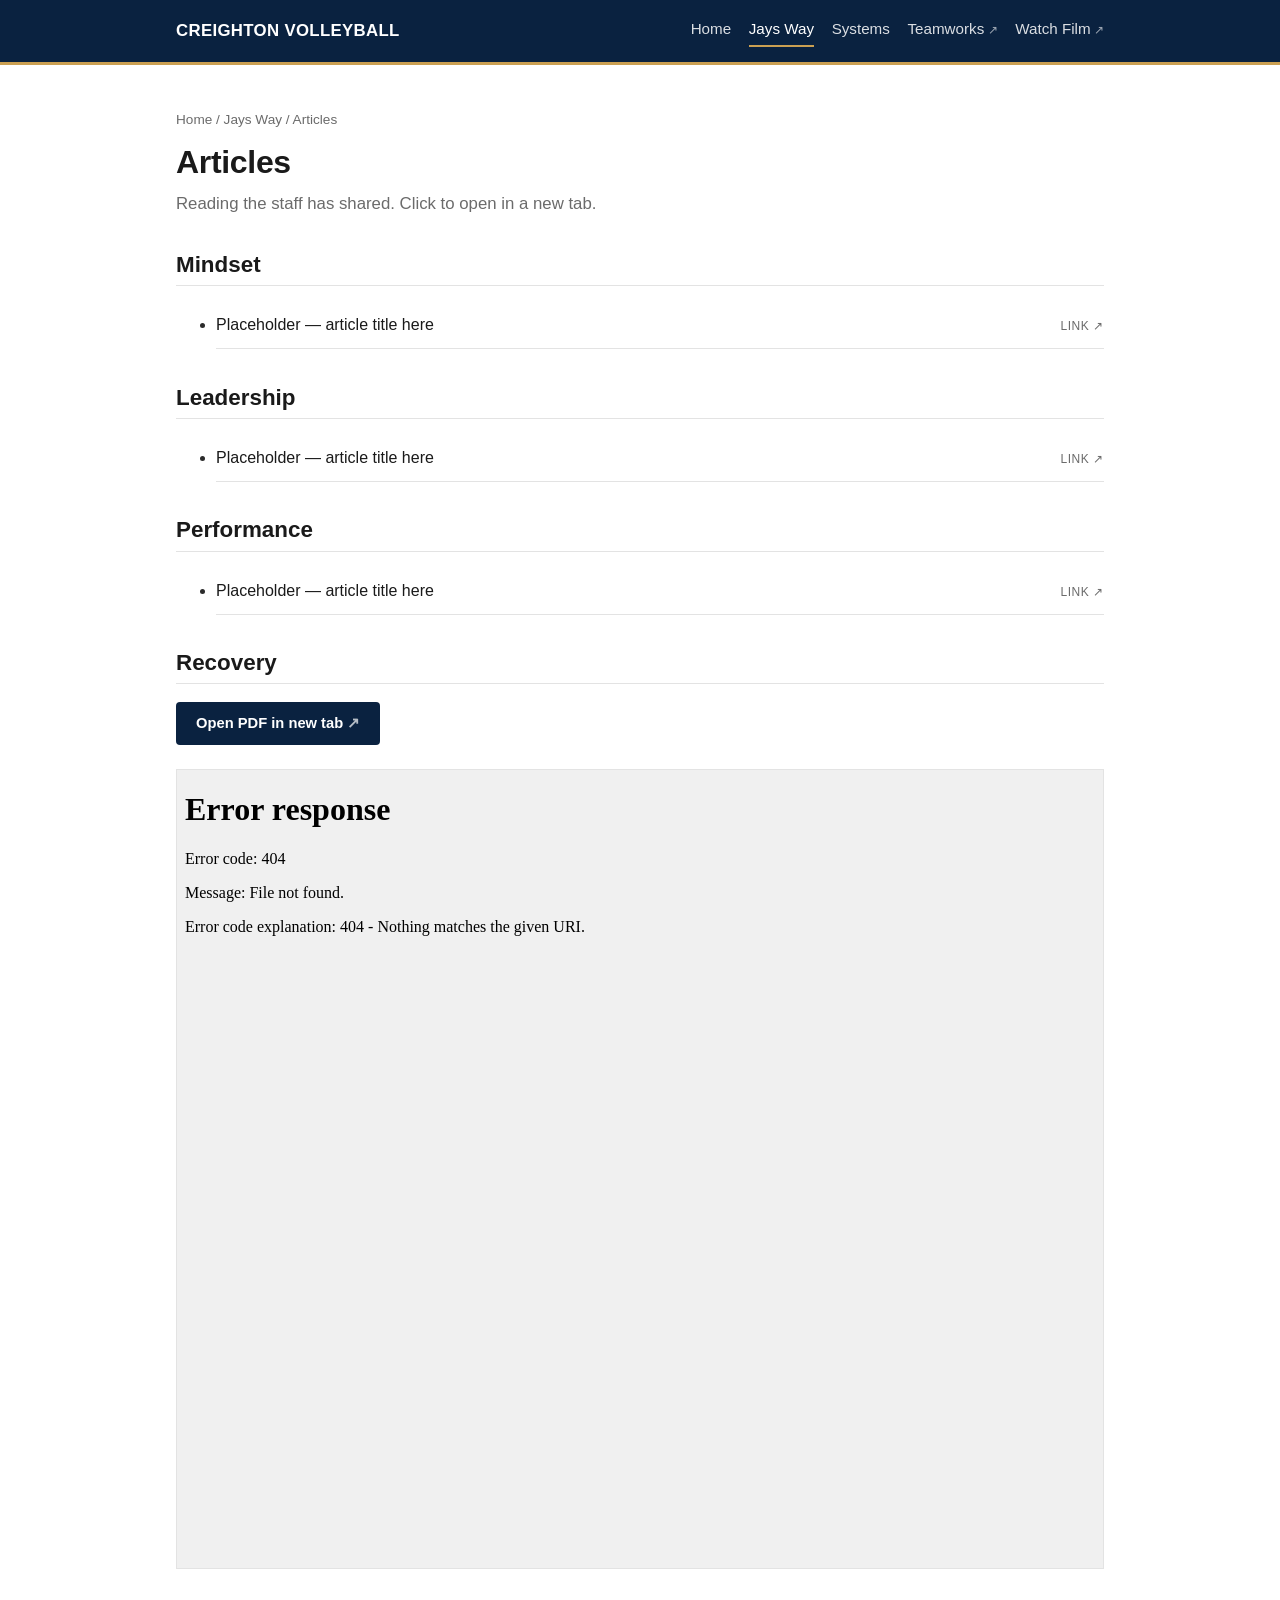
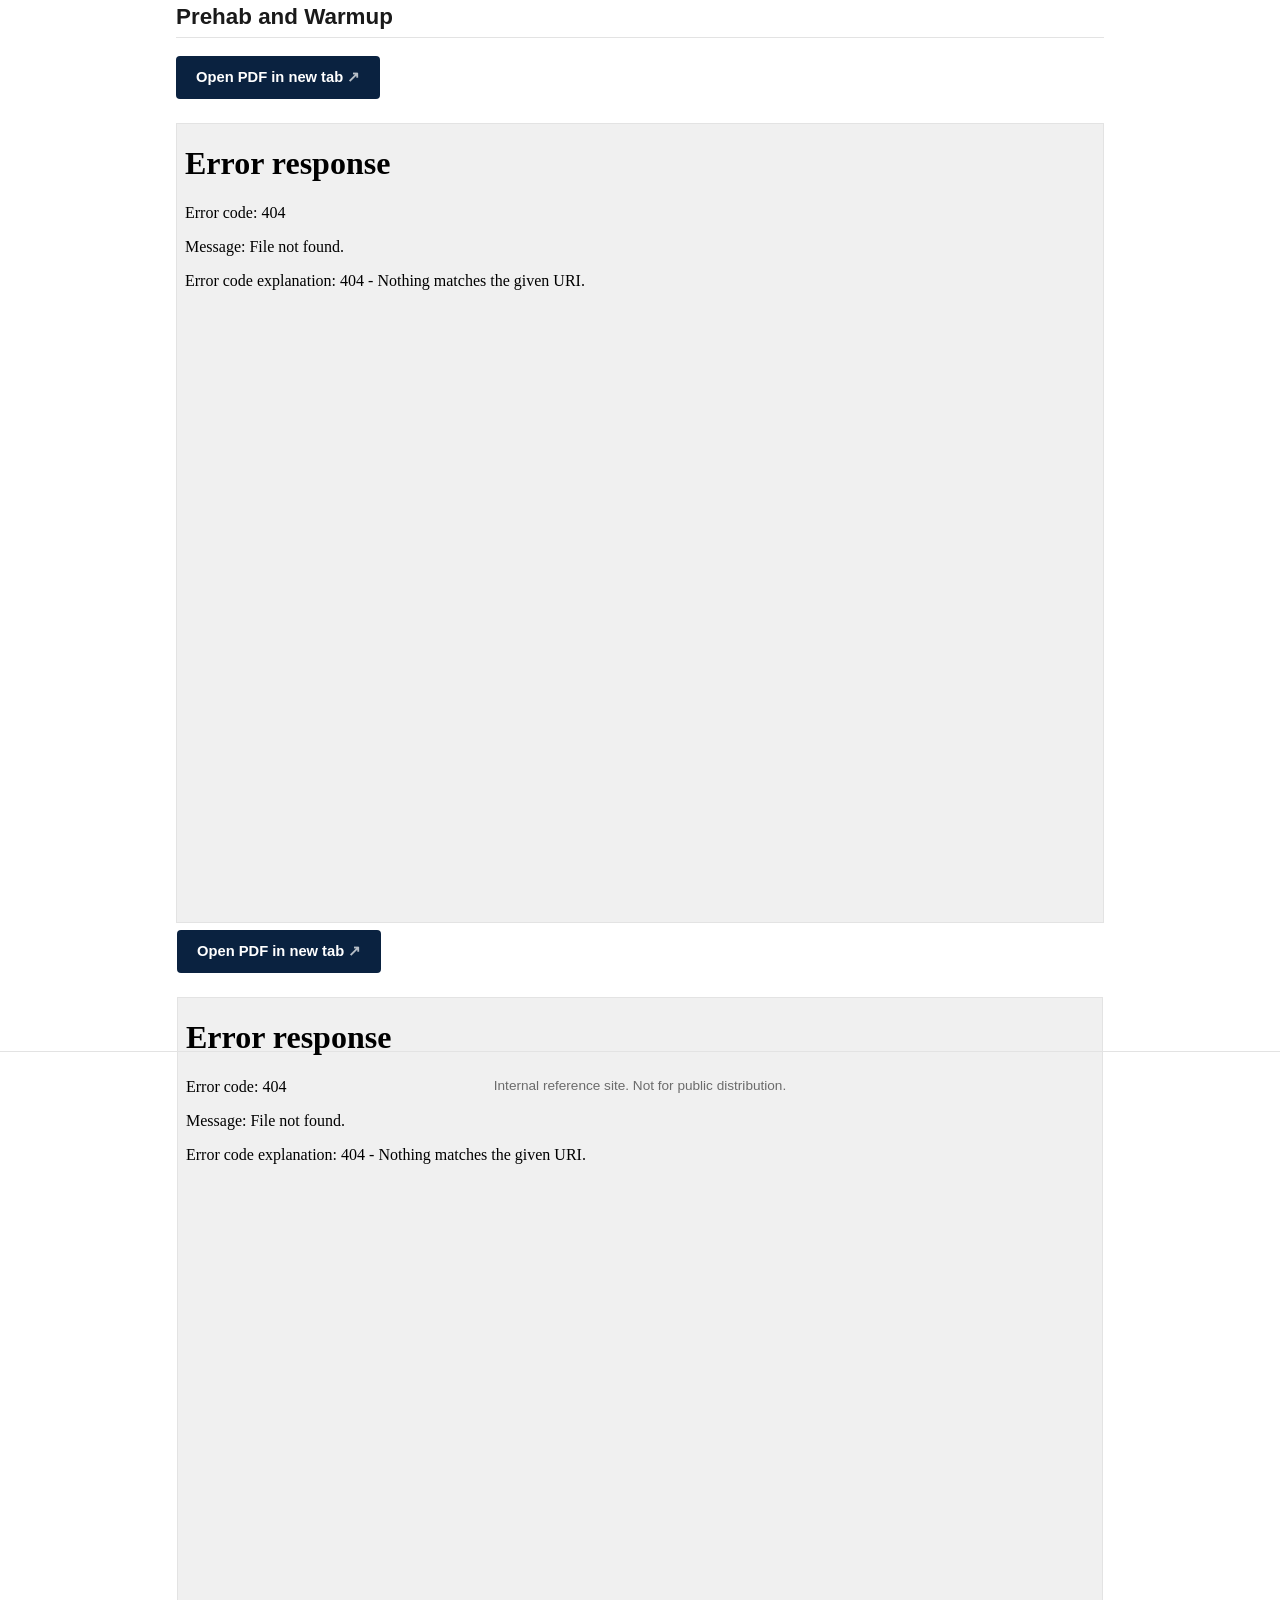
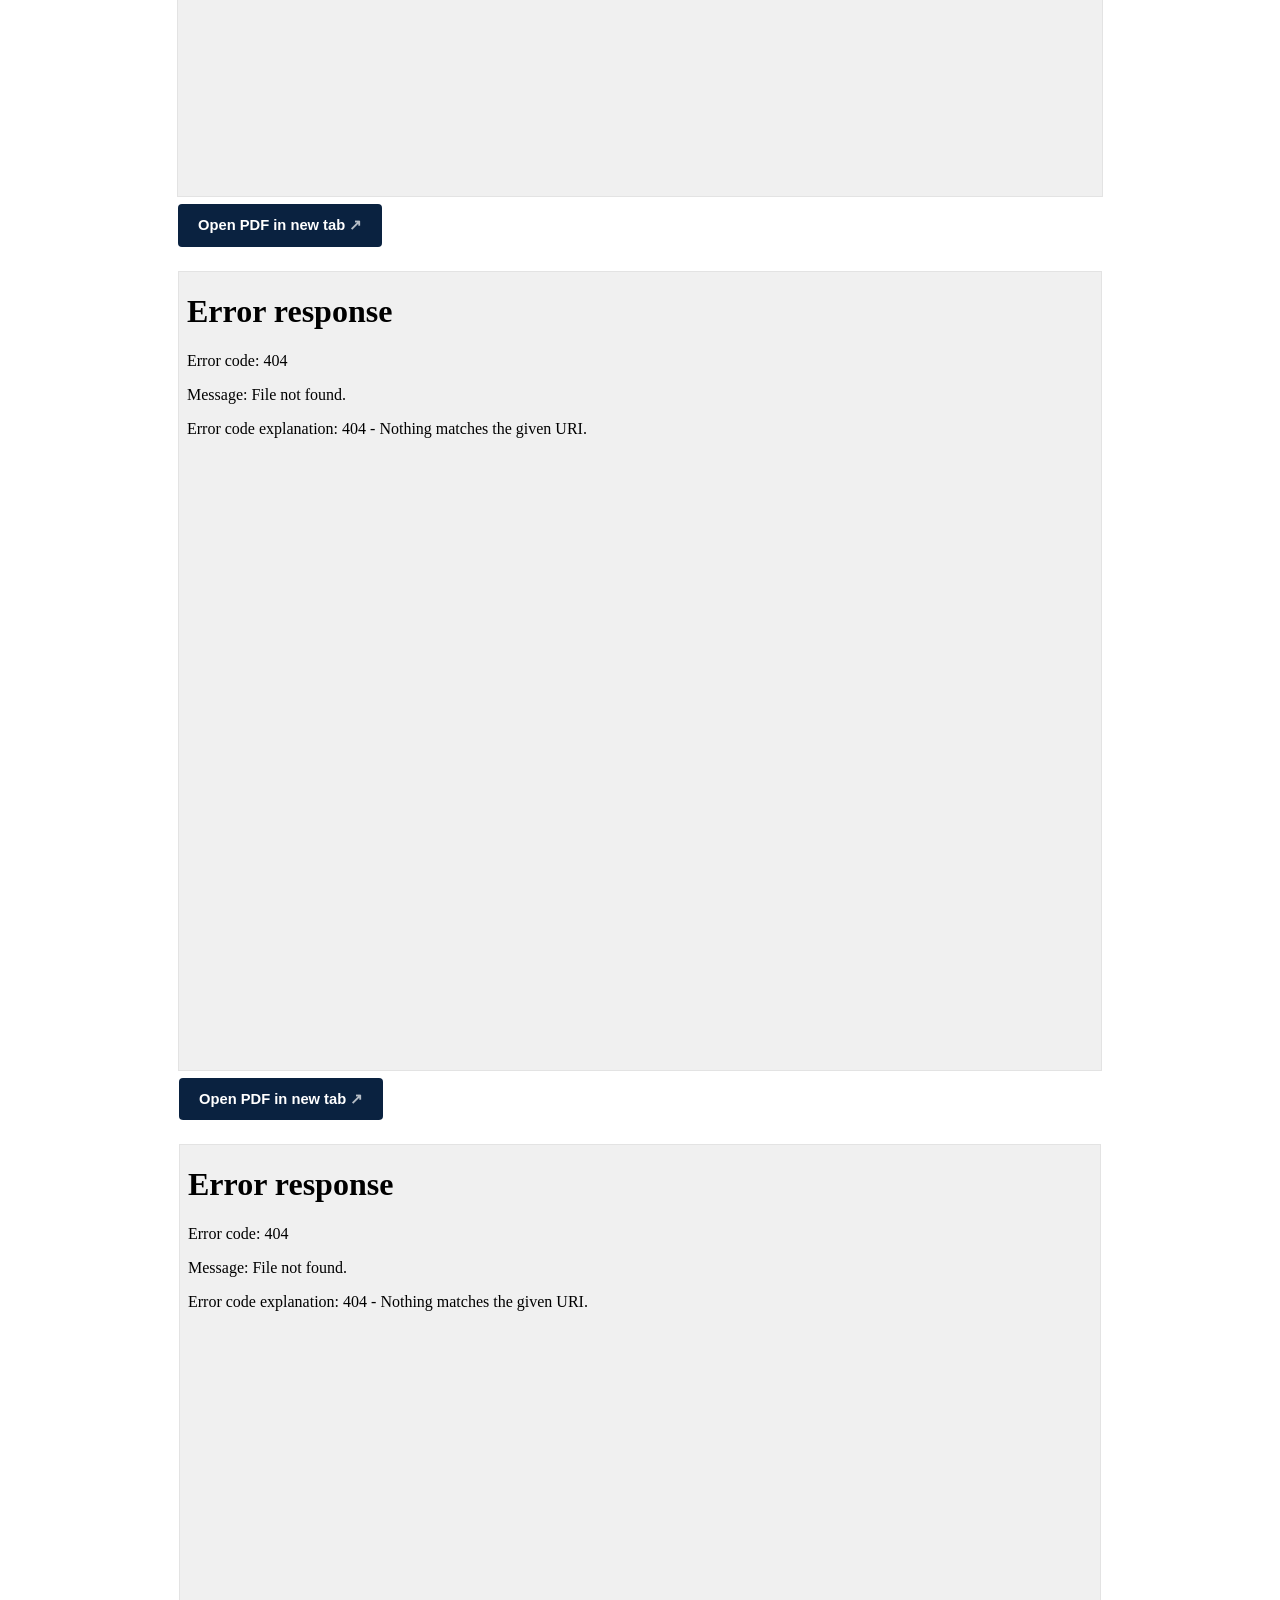
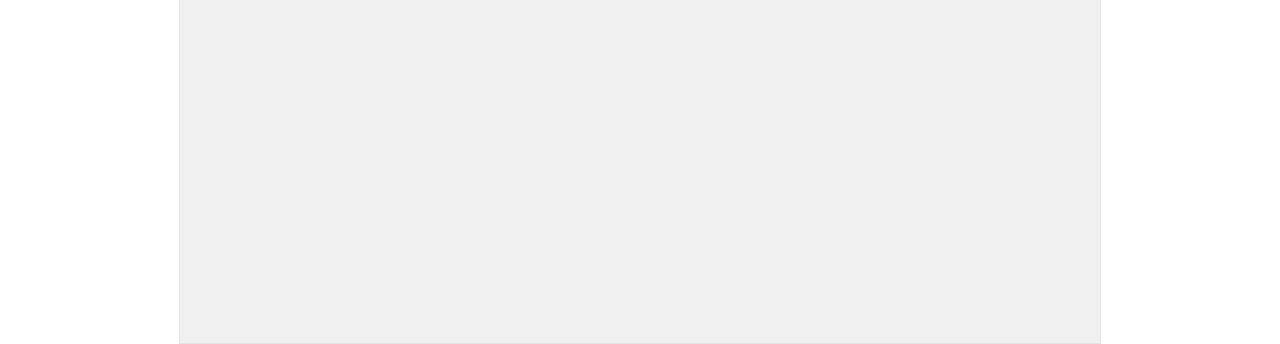
==== articles.html @ 011ff0a3 "Update articles.html" ====
<!doctype html>
<html lang="en">
<head>
<meta charset="utf-8">
<meta name="viewport" content="width=device-width,initial-scale=1">
<title>Articles — Jays Way</title>
<meta name="robots" content="noindex,nofollow">
<link rel="stylesheet" href="style.css">
</head>
<body>

<header class="site-header">
  <div class="wrap">
    <a href="index.html" class="brand">Creighton Volleyball</a>
    <nav class="site-nav" aria-label="Primary">
      <a href="index.html">Home</a>
      <a href="jays-way.html" class="active">Jays Way</a>
      <a href="systems.html">Systems</a>
      <a href="https://creighton.teamworksapp.com/calendar/view" class="ext" target="_blank" rel="noopener">Teamworks</a>
      <a href="https://portal.volleymetrics.hudl.com/#/portal/dashboard" class="ext" target="_blank" rel="noopener">Watch Film</a>
    </nav>
  </div>
</header>

<main>
  <p class="crumbs"><a href="index.html">Home</a> / <a href="jays-way.html">Jays Way</a> / Articles</p>

  <h1>Articles</h1>
  <p class="lede">Reading the staff has shared. Click to open in a new tab.</p>

  <h2>Mindset</h2>
  <ul class="resources">
    <li><a href="https://example.com" target="_blank" rel="noopener"><span>Placeholder — article title here</span><span class="type">Link ↗</span></a></li>
  </ul>

  <h2>Leadership</h2>
  <ul class="resources">
    <li><a href="https://example.com" target="_blank" rel="noopener"><span>Placeholder — article title here</span><span class="type">Link ↗</span></a></li>
  </ul>

  <h2>Performance</h2>
  <ul class="resources">
    <li><a href="https://example.com" target="_blank" rel="noopener"><span>Placeholder — article title here</span><span class="type">Link ↗</span></a></li>
  </ul>

 </div>
  <h2>Recovery</h2>
  <a class="btn" href="assets/pdf/recovery-packet.pdf" target="_blank" rel="noopener">Open PDF in new tab</a>
  <div class="pdf-embed">
    <iframe src="assets/pdf/recovery-packet.pdf" title="Recovery Packet PDF"></iframe>
  </div>

</div>
  <h2>Prehab and Warmup</h2>
  <a class="btn" href="assets/pdf/ankle-prehab-and-warmup.pdf" target="_blank" rel="noopener">Open PDF in new tab</a>
  <div class="pdf-embed">
    <iframe src="assets/pdf/ankle-prehab-and-warmup.pdf" title="Ankle Prehab and Warmup"></iframe>
  <a class="btn" href="assets/pdf/knee-prehab-and-warmup.pdf" target="_blank" rel="noopener">Open PDF in new tab</a>
  <div class="pdf-embed">
    <iframe src="assets/pdf/knee-prehab-and-warmup.pdf" title="Knee Prehab and Warmup"></iframe>
  <a class="btn" href="assets/pdf/shoulder-prehab-and-warmup.pdf" target="_blank" rel="noopener">Open PDF in new tab</a>
  <div class="pdf-embed">
    <iframe src="assets/pdf/shoulder-prehab-and-warmup.pdf" title="Shoulder Prehab and Warmup"></iframe>
   <a class="btn" href="assets/pdf/shin-splints.pdf" target="_blank" rel="noopener">Open PDF in new tab</a>
  <div class="pdf-embed">
    <iframe src="assets/pdf/shin-splints.pdf" title="Shin Splints"></iframe>  
  </div>
  
</main>

<footer class="site-footer">Internal reference site. Not for public distribution.</footer>
</body>
</html>
---- style.css ----
/* ==========================================================================
   Creighton Volleyball — shared stylesheet
   ========================================================================== */

:root {
  --navy:    #0a2240;
  --blue:    #00457c;
  --gold:    #cba052;
  --ink:     #1a1a1a;
  --text:    #2b2b2b;
  --muted:   #6b6b6b;
  --rule:    #e3e3e3;
  --bg:      #ffffff;
  --bg-alt:  #f6f7f9;
  --max:     960px;
}

* { box-sizing: border-box; }

html, body {
  margin: 0;
  padding: 0;
  background: var(--bg);
  color: var(--text);
  font-family: -apple-system, BlinkMacSystemFont, "Segoe UI", Roboto, "Helvetica Neue", Arial, sans-serif;
  font-size: 16px;
  line-height: 1.5;
  -webkit-font-smoothing: antialiased;
}

a { color: var(--blue); text-decoration: none; }
a:hover { text-decoration: underline; }

img { max-width: 100%; height: auto; display: block; }

hr { border: none; border-top: 1px solid var(--rule); margin: 2rem 0; }

/* ---------- Header / nav ---------- */
.site-header {
  background: var(--navy);
  color: #fff;
  border-bottom: 3px solid var(--gold);
}
.site-header .wrap {
  max-width: var(--max);
  margin: 0 auto;
  padding: 0.9rem 1rem;
  display: flex;
  align-items: center;
  justify-content: space-between;
  flex-wrap: wrap;
  gap: 0.5rem 1rem;
}
.brand {
  color: #fff;
  font-weight: 700;
  font-size: 1.05rem;
  letter-spacing: 0.02em;
  text-transform: uppercase;
}
.brand:hover { text-decoration: none; opacity: 0.9; }

.site-nav {
  display: flex;
  flex-wrap: wrap;
  gap: 1.1rem;
  font-size: 0.95rem;
}
.site-nav a {
  color: #fff;
  opacity: 0.85;
  padding: 0.25rem 0;
  border-bottom: 2px solid transparent;
}
.site-nav a:hover,
.site-nav a.active {
  opacity: 1;
  text-decoration: none;
  border-bottom-color: var(--gold);
}
.site-nav a.ext::after {
  content: " ↗";
  font-size: 0.8em;
  opacity: 0.7;
}

/* ---------- Main / typography ---------- */
main {
  max-width: var(--max);
  margin: 0 auto;
  padding: 2rem 1rem 3rem;
}

h1, h2, h3 {
  color: var(--ink);
  line-height: 1.2;
  margin: 0 0 0.6rem;
}
h1 { font-size: 2rem; letter-spacing: -0.01em; }
h2 { font-size: 1.4rem; margin-top: 2.2rem; padding-bottom: 0.4rem; border-bottom: 1px solid var(--rule); }
h3 { font-size: 1.1rem; margin-top: 1.6rem; }
.lede { color: var(--muted); margin-top: 0; font-size: 1.05rem; }

.crumbs {
  font-size: 0.85rem;
  color: var(--muted);
  margin-bottom: 0.8rem;
}
.crumbs a { color: var(--muted); }

/* ---------- Card grid ---------- */
.grid {
  display: grid;
  gap: 1rem;
  grid-template-columns: repeat(auto-fill, minmax(220px, 1fr));
  margin-top: 1rem;
}
.card {
  display: block;
  padding: 1.1rem 1.1rem 1rem;
  background: var(--bg-alt);
  border: 1px solid var(--rule);
  border-left: 4px solid var(--navy);
  border-radius: 4px;
  color: var(--ink);
  transition: background 0.12s ease, border-color 0.12s ease;
}
.card:hover {
  background: #eef1f6;
  border-left-color: var(--gold);
  text-decoration: none;
}
.card h3 { margin: 0 0 0.3rem; font-size: 1.05rem; }
.card p  { margin: 0; color: var(--muted); font-size: 0.9rem; }

/* ---------- Principles list ---------- */
.principles {
  background: var(--bg-alt);
  border-left: 4px solid var(--navy);
  padding: 1rem 1.25rem;
  margin: 1rem 0 2rem;
}
.principles ul { margin: 0; padding-left: 1.2rem; }
.principles li { margin: 0.35rem 0; }

/* ---------- Video grid ---------- */
.videos {
  display: grid;
  gap: 1.25rem;
  grid-template-columns: repeat(auto-fill, minmax(min(100%, 350px), 1fr));
  margin-top: 1rem;
}
.video {
  border: 1px solid var(--rule);
  border-radius: 4px;
  background: #000;
  overflow: hidden;
}
   
.video .frame {
  position: relative;
  width: 100%;
  aspect-ratio: 16 / 10;   /* Clean default 16:9 box for desktop layout */
}
.video .frame iframe,
.video .frame video {
  position: absolute;
  inset: 0;
  width: 100%;
  height: 100%;
  border: 0;
  display: block;
}
.video .frame .ph {
  position: absolute;
  inset: 0;
  display: flex;
  align-items: center;
  justify-content: center;
  background: #1a1a1a;
  color: #999;
  font-size: 0.8rem;
  letter-spacing: 0.1em;
  text-transform: uppercase;
}
.video .meta {
  background: var(--bg);
  padding: 0.7rem 0.85rem 0.85rem;
}
.video .meta h4 {
  margin: 0 0 0.25rem;
  font-size: 0.98rem;
  color: var(--ink);
}
.video .meta p {
  margin: 0;
  font-size: 0.86rem;
  color: var(--muted);
}

/* ---------- Resources lists ---------- */
.resources ul {
  list-style: none;
  padding: 0;
  margin: 0.5rem 0 1.5rem;
  border-top: 1px solid var(--rule);
}
.resources li { border-bottom: 1px solid var(--rule); }
.resources li a {
  display: flex;
  align-items: baseline;
  justify-content: space-between;
  gap: 1rem;
  padding: 0.7rem 0;
  color: var(--ink);
}
.resources li a:hover { color: var(--blue); text-decoration: none; }
.resources .type {
  font-size: 0.75rem;
  text-transform: uppercase;
  letter-spacing: 0.05em;
  color: var(--muted);
  white-space: nowrap;
}

/* ---------- Diagram ---------- */
.diagram {
  margin: 1rem 0 1.5rem;
  border: 1px solid var(--rule);
  padding: 0.75rem;
  background: var(--bg-alt);
}
.diagram figcaption {
  font-size: 0.85rem;
  color: var(--muted);
  margin-top: 0.5rem;
}

/* ---------- Footer ---------- */
.site-footer {
  border-top: 1px solid var(--rule);
  margin-top: 3rem;
  padding: 1.5rem 1rem;
  text-align: center;
  font-size: 0.85rem;
  color: var(--muted);
}

.btn {
  display: inline-block;
  padding: 0.65rem 1.25rem;
  background: var(--navy);
  color: #fff;
  border-radius: 4px;
  font-size: 0.92rem;
  font-weight: 600;
  margin: 0.5rem 0 1rem;
  transition: background 0.12s ease;
}
.btn:hover {
  background: var(--blue);
  color: #fff;
  text-decoration: none;
}
.btn::after { content: " ↗"; opacity: 0.7; }

.pdf-embed {
  margin: 0.5rem 0 2rem;
  border: 1px solid var(--rule);
  background: #f0f0f0;
  height: 800px;
}
.pdf-embed iframe {
  width: 100%;
  height: 100%;
  border: 0;
  display: block;
}

/* ---------- Small screens ---------- */
@media (max-width: 640px) {
  .site-header .wrap { flex-direction: column; align-items: flex-start; }
  .site-nav { gap: 0.9rem; }
  h1 { font-size: 1.55rem; }
  h2 { font-size: 1.2rem; }
  main { padding-top: 1.25rem; }
/* Video Layout Mobile Fixes */
  .videos {
    grid-template-columns: 1fr;
  }
  .video .frame {
    aspect-ratio: 16 / 10.5; /* Slightly increased ratio for mobile */
    min-height: 230px;       /* CRITICAL: Forces a minimum height so Google can't hide the buttons */
    width: 100%;
    position: relative;
  }
 .video .frame iframe {
    position: absolute;
    inset: 0;
    width: 100%;
    height: 100%;
    object-fit: contain;
  }
}
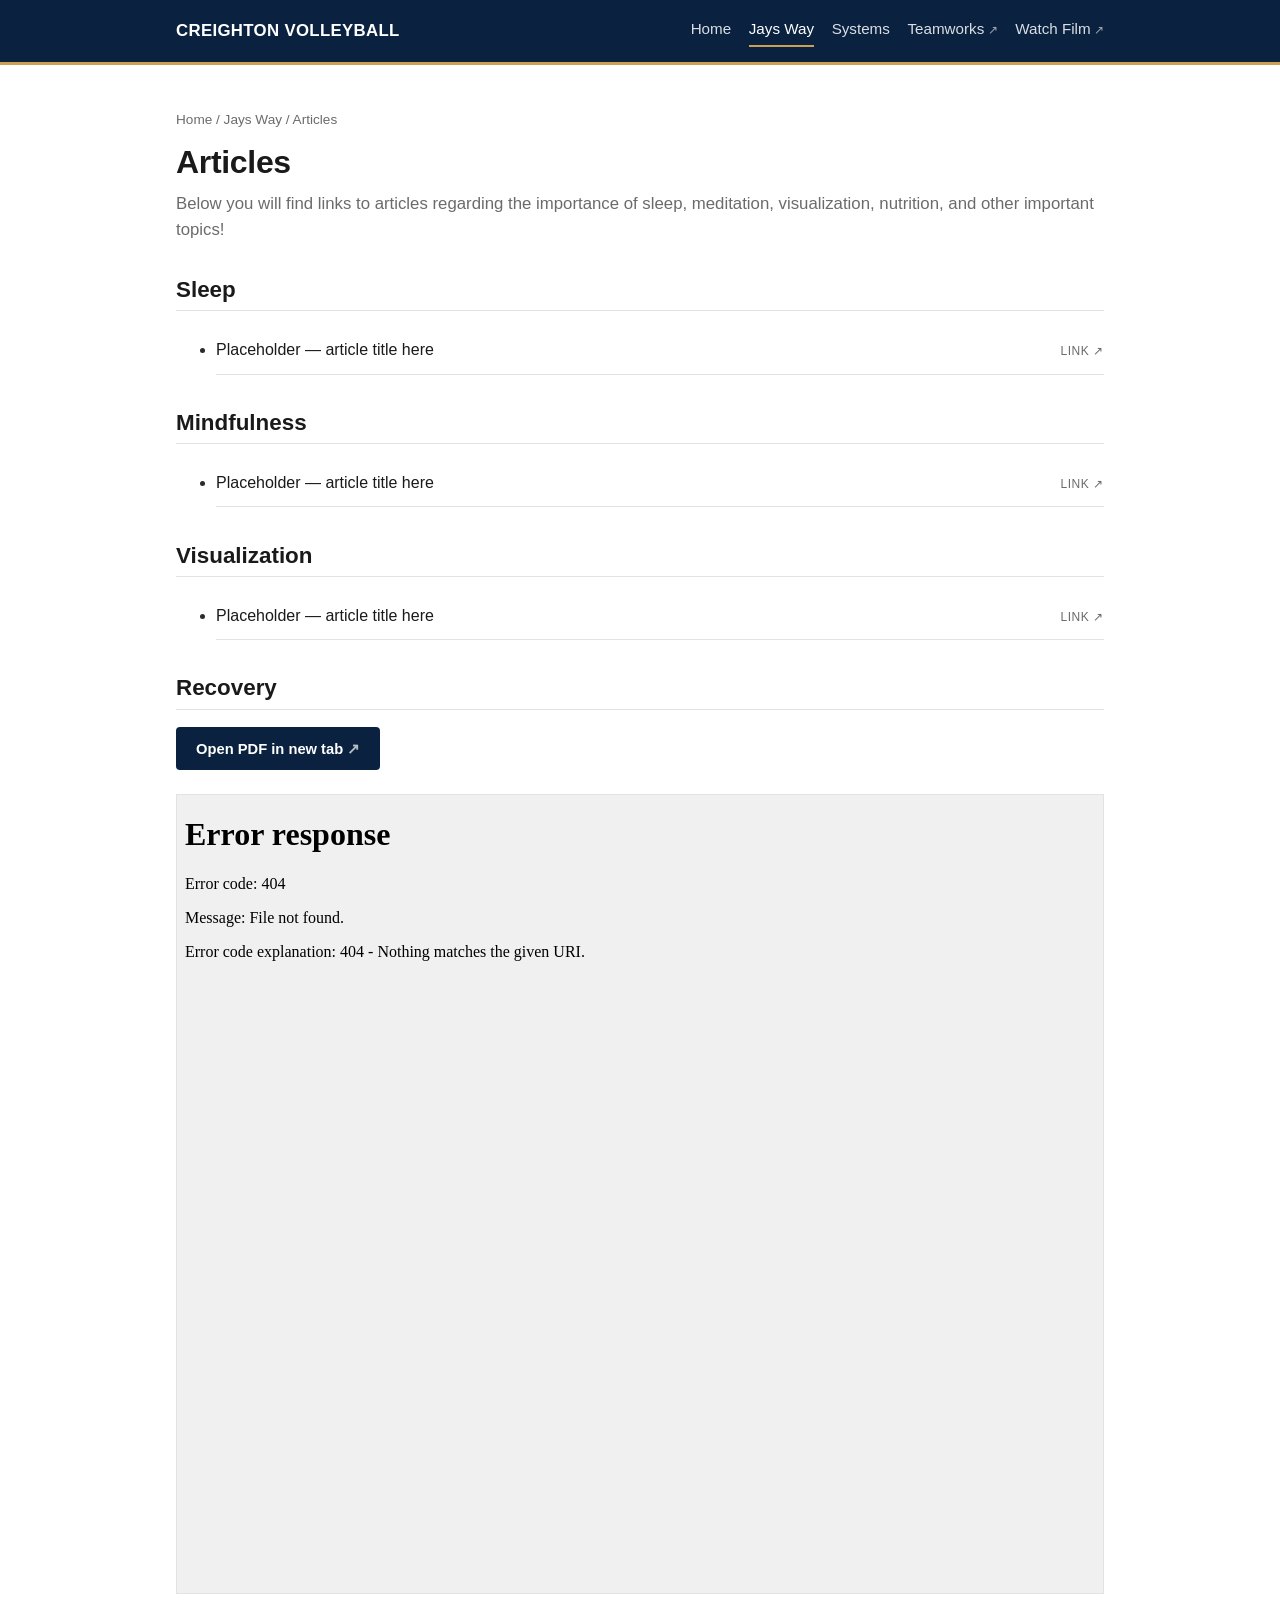
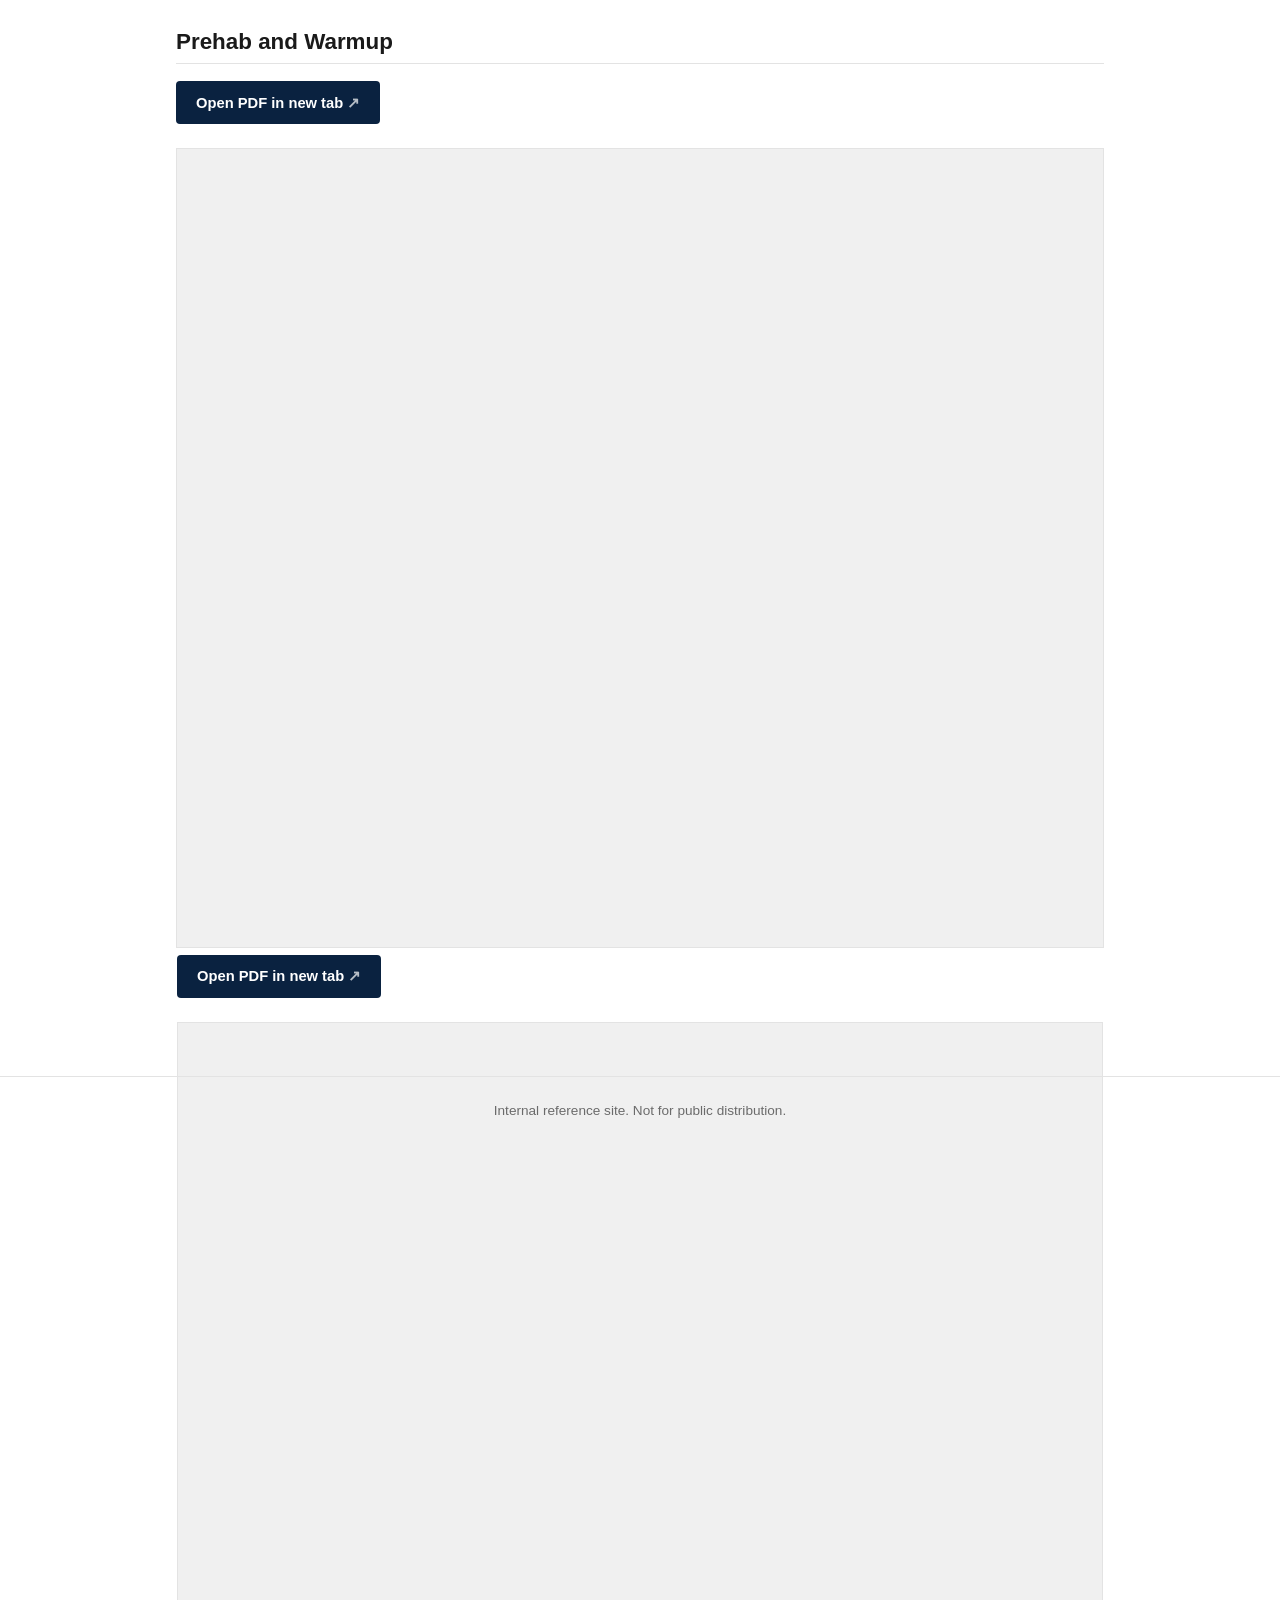
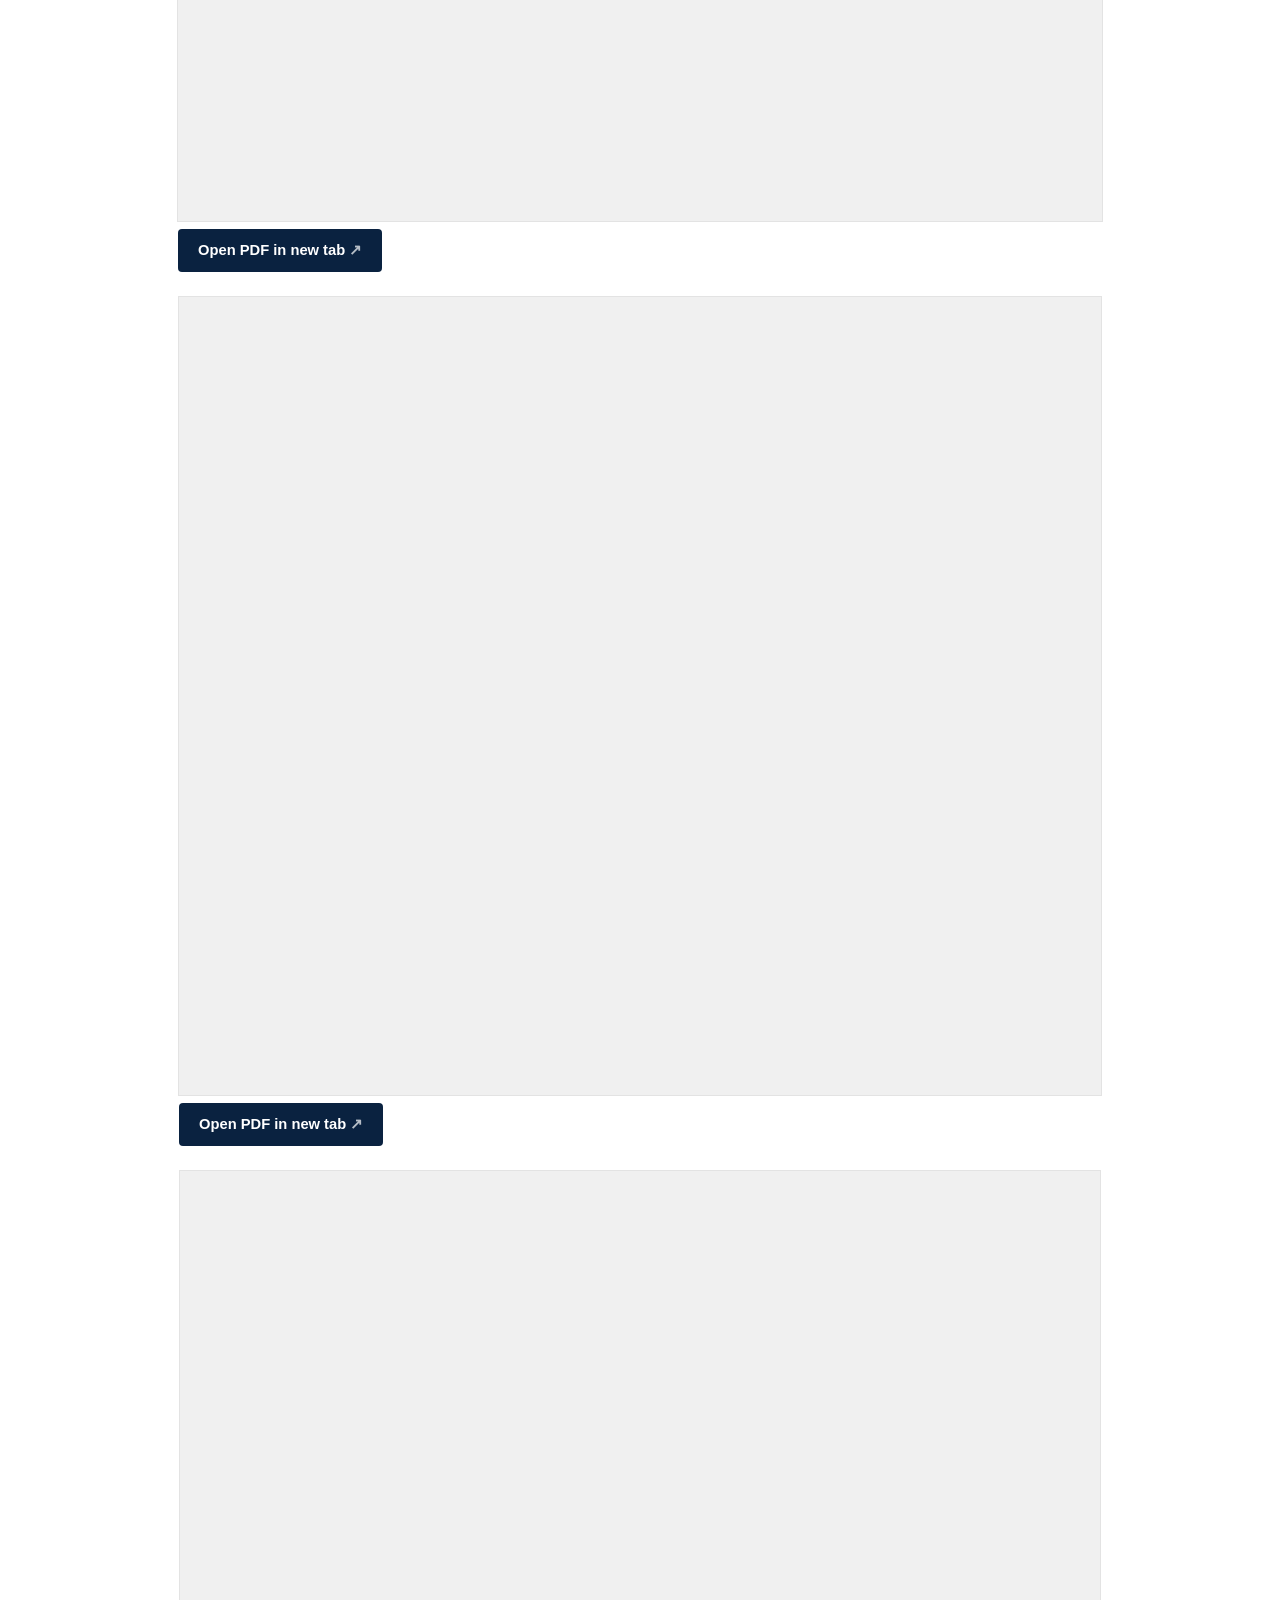
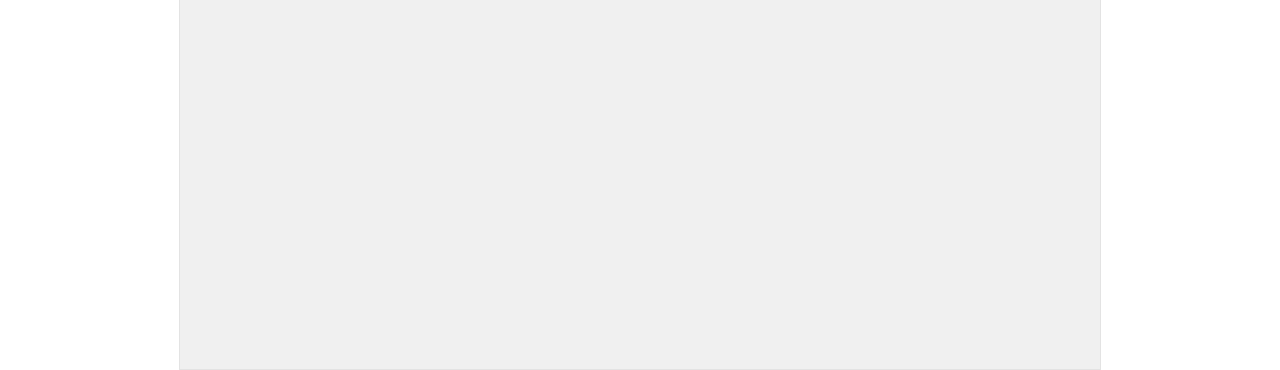
==== commit 6264a920: "Update articles.html" ====
--- a/articles.html
+++ b/articles.html
@@ -26,19 +26,19 @@
   <p class="crumbs"><a href="index.html">Home</a> / <a href="jays-way.html">Jays Way</a> / Articles</p>
 
   <h1>Articles</h1>
-  <p class="lede">Reading the staff has shared. Click to open in a new tab.</p>
+  <p class="lede">Below you will find links to articles regarding the importance of sleep, meditation, visualization, nutrition, and other important topics!</p>
 
-  <h2>Mindset</h2>
+  <h2>Sleep</h2>
   <ul class="resources">
     <li><a href="https://example.com" target="_blank" rel="noopener"><span>Placeholder — article title here</span><span class="type">Link ↗</span></a></li>
   </ul>
 
-  <h2>Leadership</h2>
+  <h2>Mindfulness</h2>
   <ul class="resources">
     <li><a href="https://example.com" target="_blank" rel="noopener"><span>Placeholder — article title here</span><span class="type">Link ↗</span></a></li>
   </ul>
 
-  <h2>Performance</h2>
+  <h2>Visualization</h2>
   <ul class="resources">
     <li><a href="https://example.com" target="_blank" rel="noopener"><span>Placeholder — article title here</span><span class="type">Link ↗</span></a></li>
   </ul>
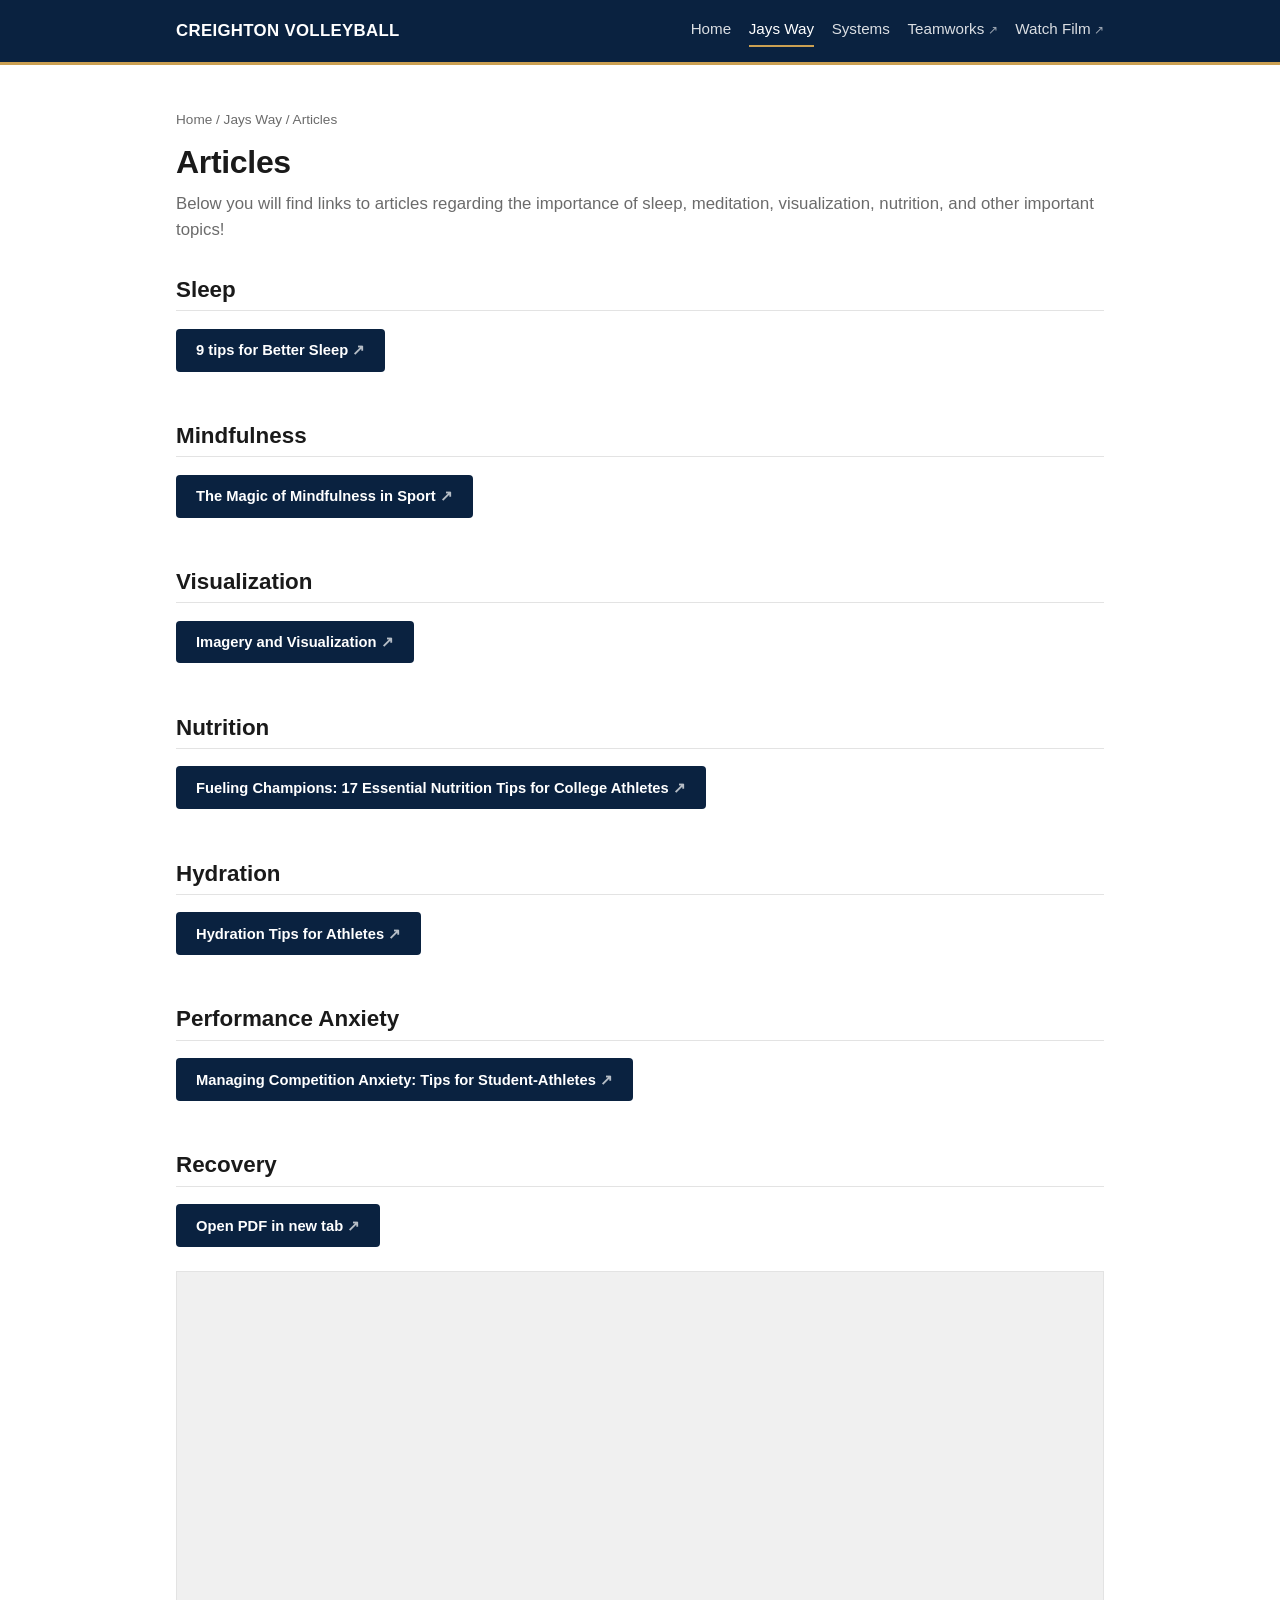
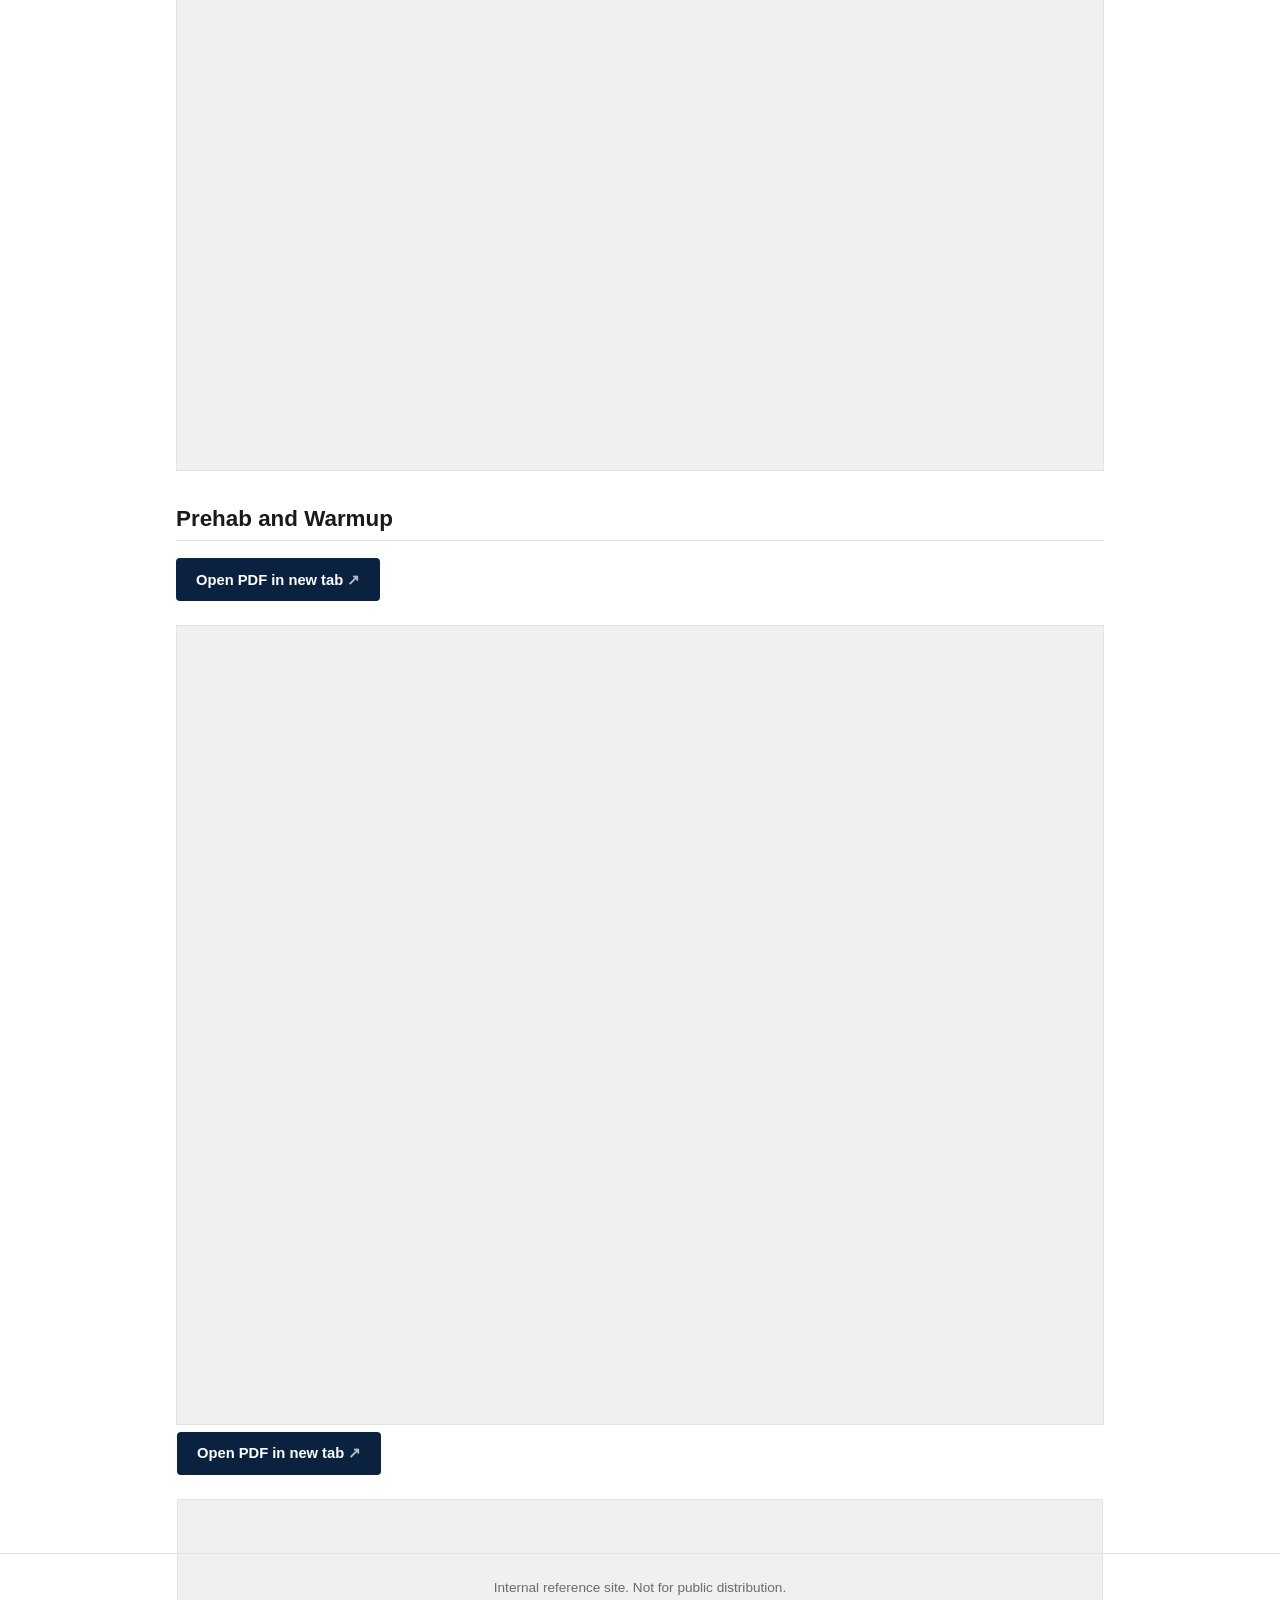
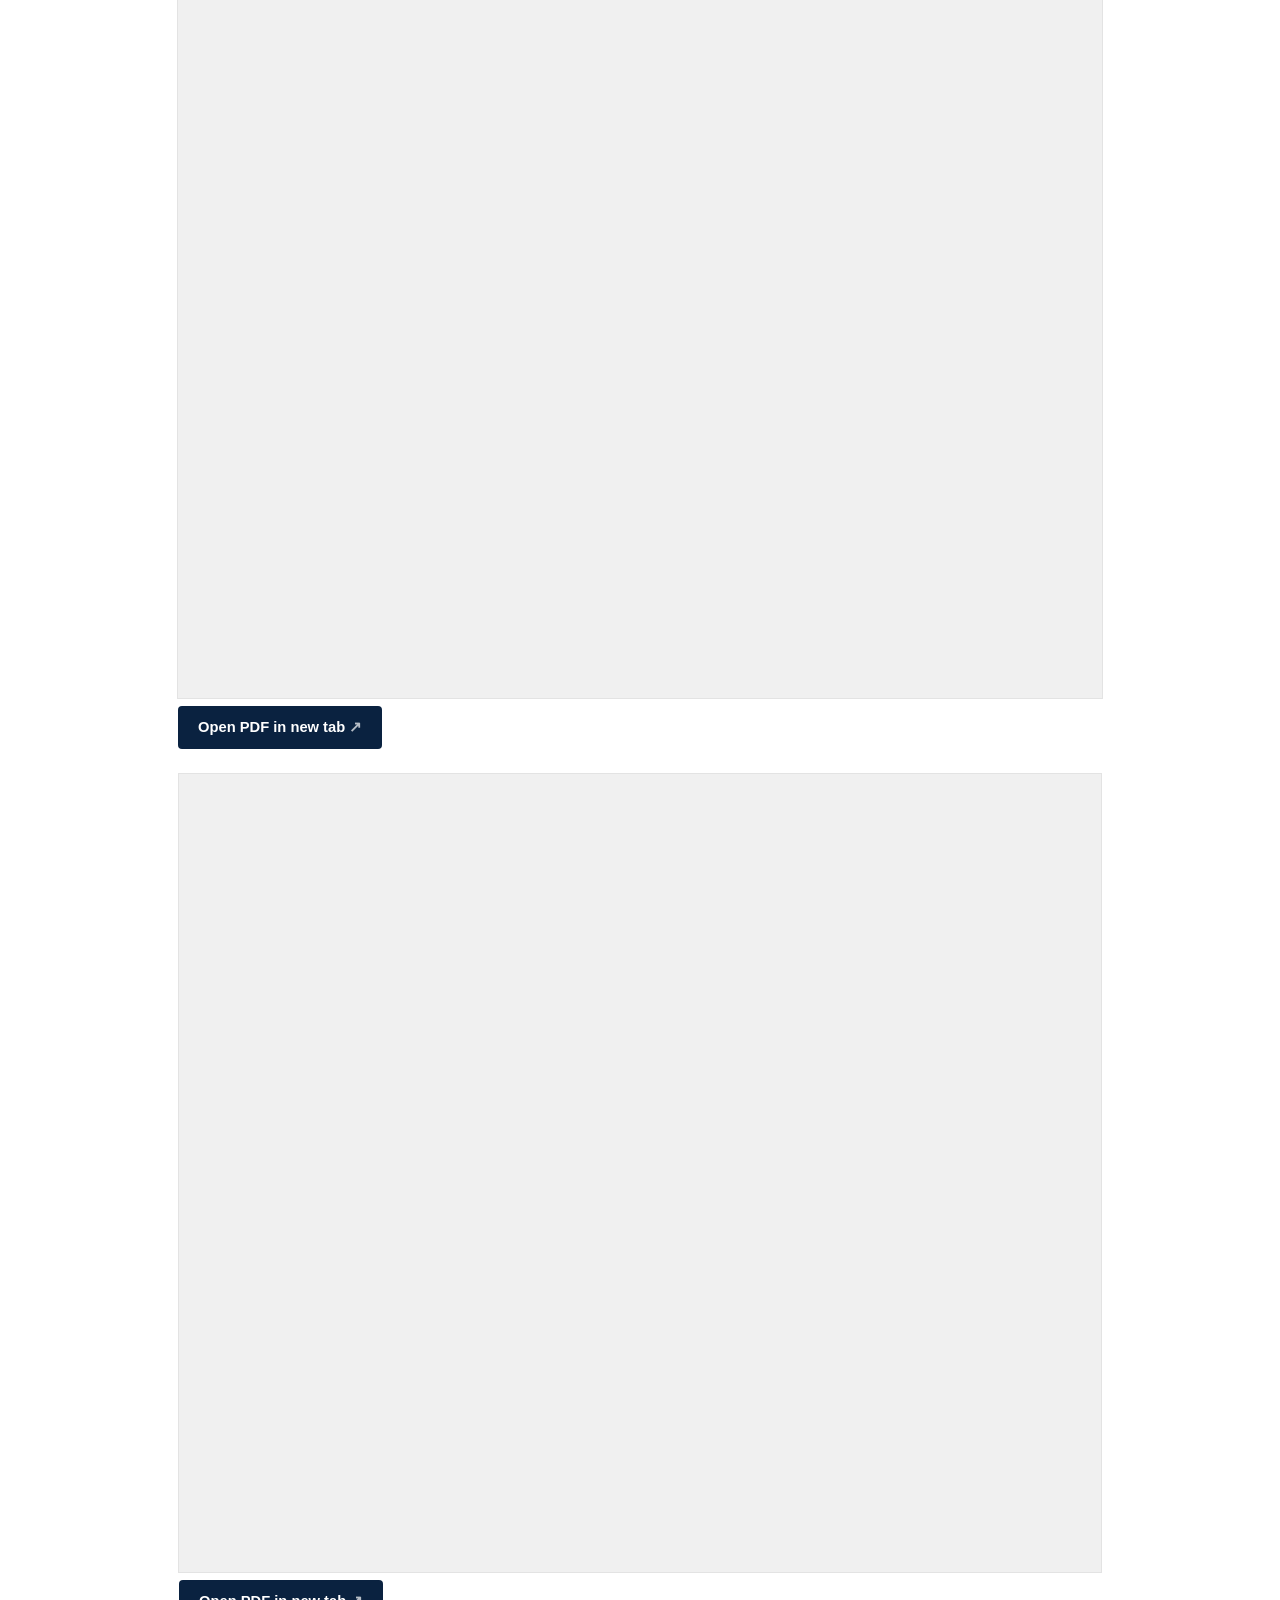
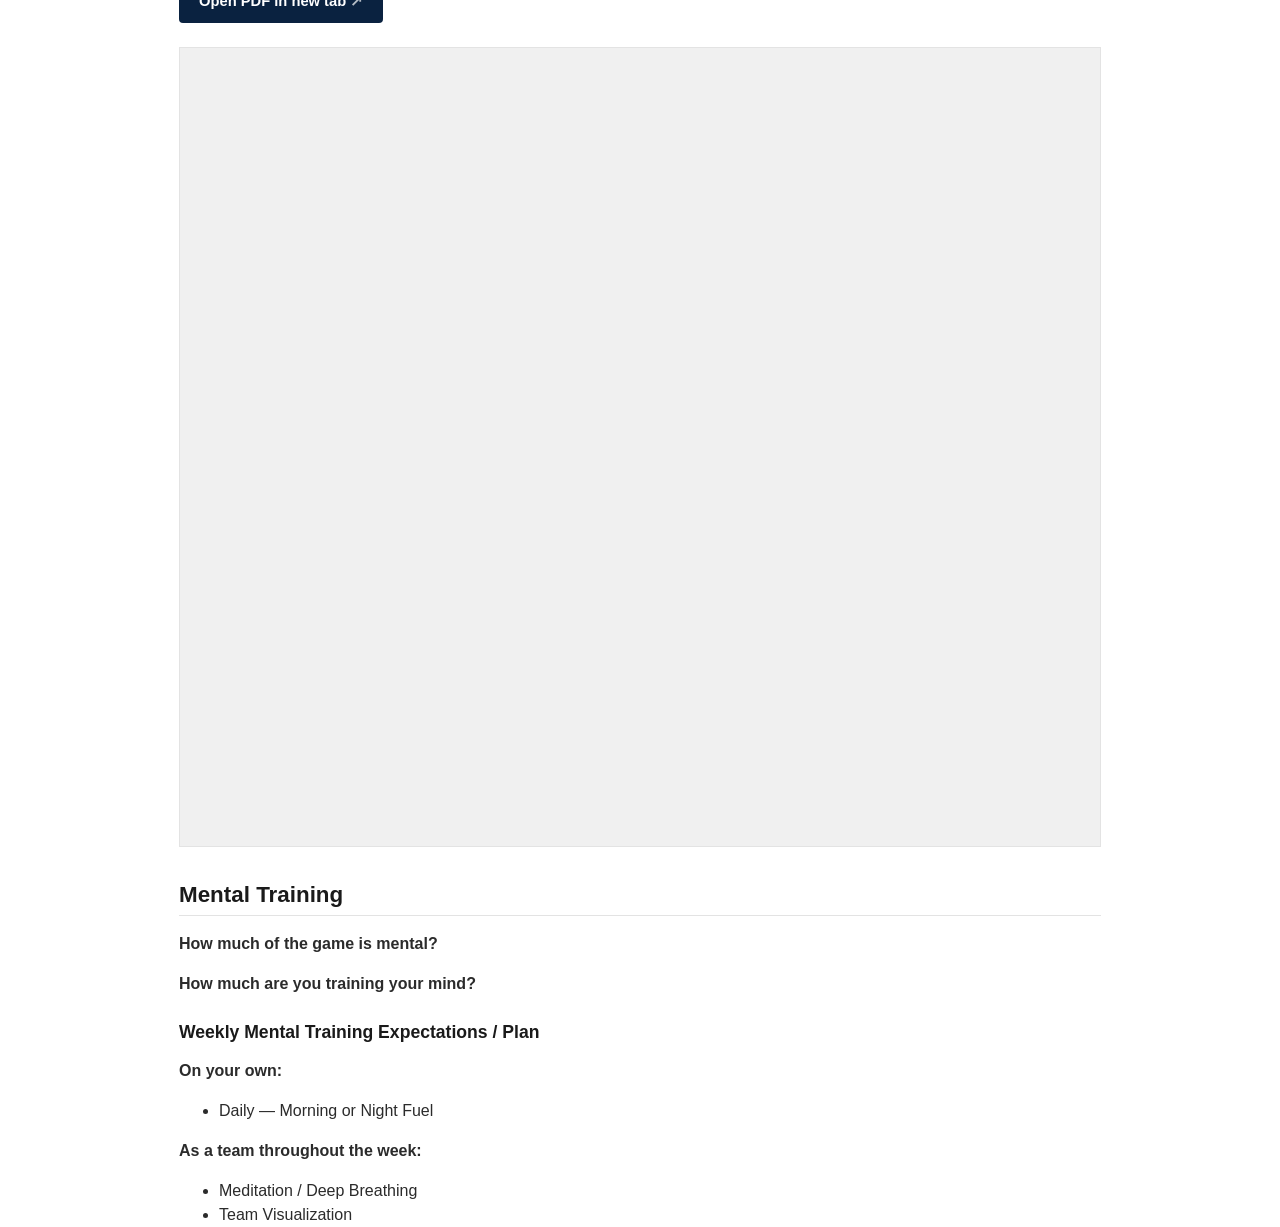
==== commit 7d159b34: "Update articles.html" ====
--- a/articles.html
+++ b/articles.html
@@ -29,20 +29,35 @@
   <p class="lede">Below you will find links to articles regarding the importance of sleep, meditation, visualization, nutrition, and other important topics!</p>
 
   <h2>Sleep</h2>
-  <ul class="resources">
-    <li><a href="https://example.com" target="_blank" rel="noopener"><span>Placeholder — article title here</span><span class="type">Link ↗</span></a></li>
-  </ul>
-
+    <div class="btn-stack">
+      <a class="btn" href="assets/pdf/sleeping-tips.pdf" target="_blank" rel="noopener">9 tips for Better Sleep</a>
+    </div>  
+  
   <h2>Mindfulness</h2>
-  <ul class="resources">
-    <li><a href="https://example.com" target="_blank" rel="noopener"><span>Placeholder — article title here</span><span class="type">Link ↗</span></a></li>
-  </ul>
+    <div class="btn-stack">
+      <a class="btn" href="assets/pdf/mindfulness-magic.pdf" target="_blank" rel="noopener">The Magic of Mindfulness in Sport</a>
+    </div>
 
   <h2>Visualization</h2>
-  <ul class="resources">
-    <li><a href="https://example.com" target="_blank" rel="noopener"><span>Placeholder — article title here</span><span class="type">Link ↗</span></a></li>
-  </ul>
+    <div class="btn-stack">
+      <a class="btn" href="assets/pdf/imagery-and-visualization.pdf" target="_blank" rel="noopener">Imagery and Visualization</a>
+    </div>
 
+  <h2>Nutrition</h2>
+    <div class="btn-stack">
+      <a class="btn" href="assets/pdf/fueling-champions.pdf" target="_blank" rel="noopener">Fueling Champions: 17 Essential Nutrition Tips for College Athletes</a>
+    </div>
+
+  <h2>Hydration</h2>
+    <div class="btn-stack">
+      <a class="btn" href="assets/pdf/hydration.pdf" target="_blank" rel="noopener">Hydration Tips for Athletes</a>
+    </div>
+
+  <h2>Performance Anxiety</h2>
+    <div class="btn-stack">
+      <a class="btn" href="assets/pdf/performance-anxiety.pdf" target="_blank" rel="noopener">Managing Competition Anxiety: Tips for Student-Athletes</a>
+    </div>
+  
  </div>
   <h2>Recovery</h2>
   <a class="btn" href="assets/pdf/recovery-packet.pdf" target="_blank" rel="noopener">Open PDF in new tab</a>
@@ -65,6 +80,24 @@
   <div class="pdf-embed">
     <iframe src="assets/pdf/shin-splints.pdf" title="Shin Splints"></iframe>  
   </div>
+
+<h2>Mental Training</h2>
+
+  <p><strong>How much of the game is mental?</strong></p>
+  <p><strong>How much are you training your mind?</strong></p>
+
+  <h3>Weekly Mental Training Expectations / Plan</h3>
+
+  <p><strong>On your own:</strong></p>
+  <ul>
+    <li>Daily — Morning or Night Fuel</li>
+  </ul>
+
+  <p><strong>As a team throughout the week:</strong></p>
+  <ul>
+    <li>Meditation / Deep Breathing</li>
+    <li>Team Visualization</li>
+  </ul>    
   
 </main>
 
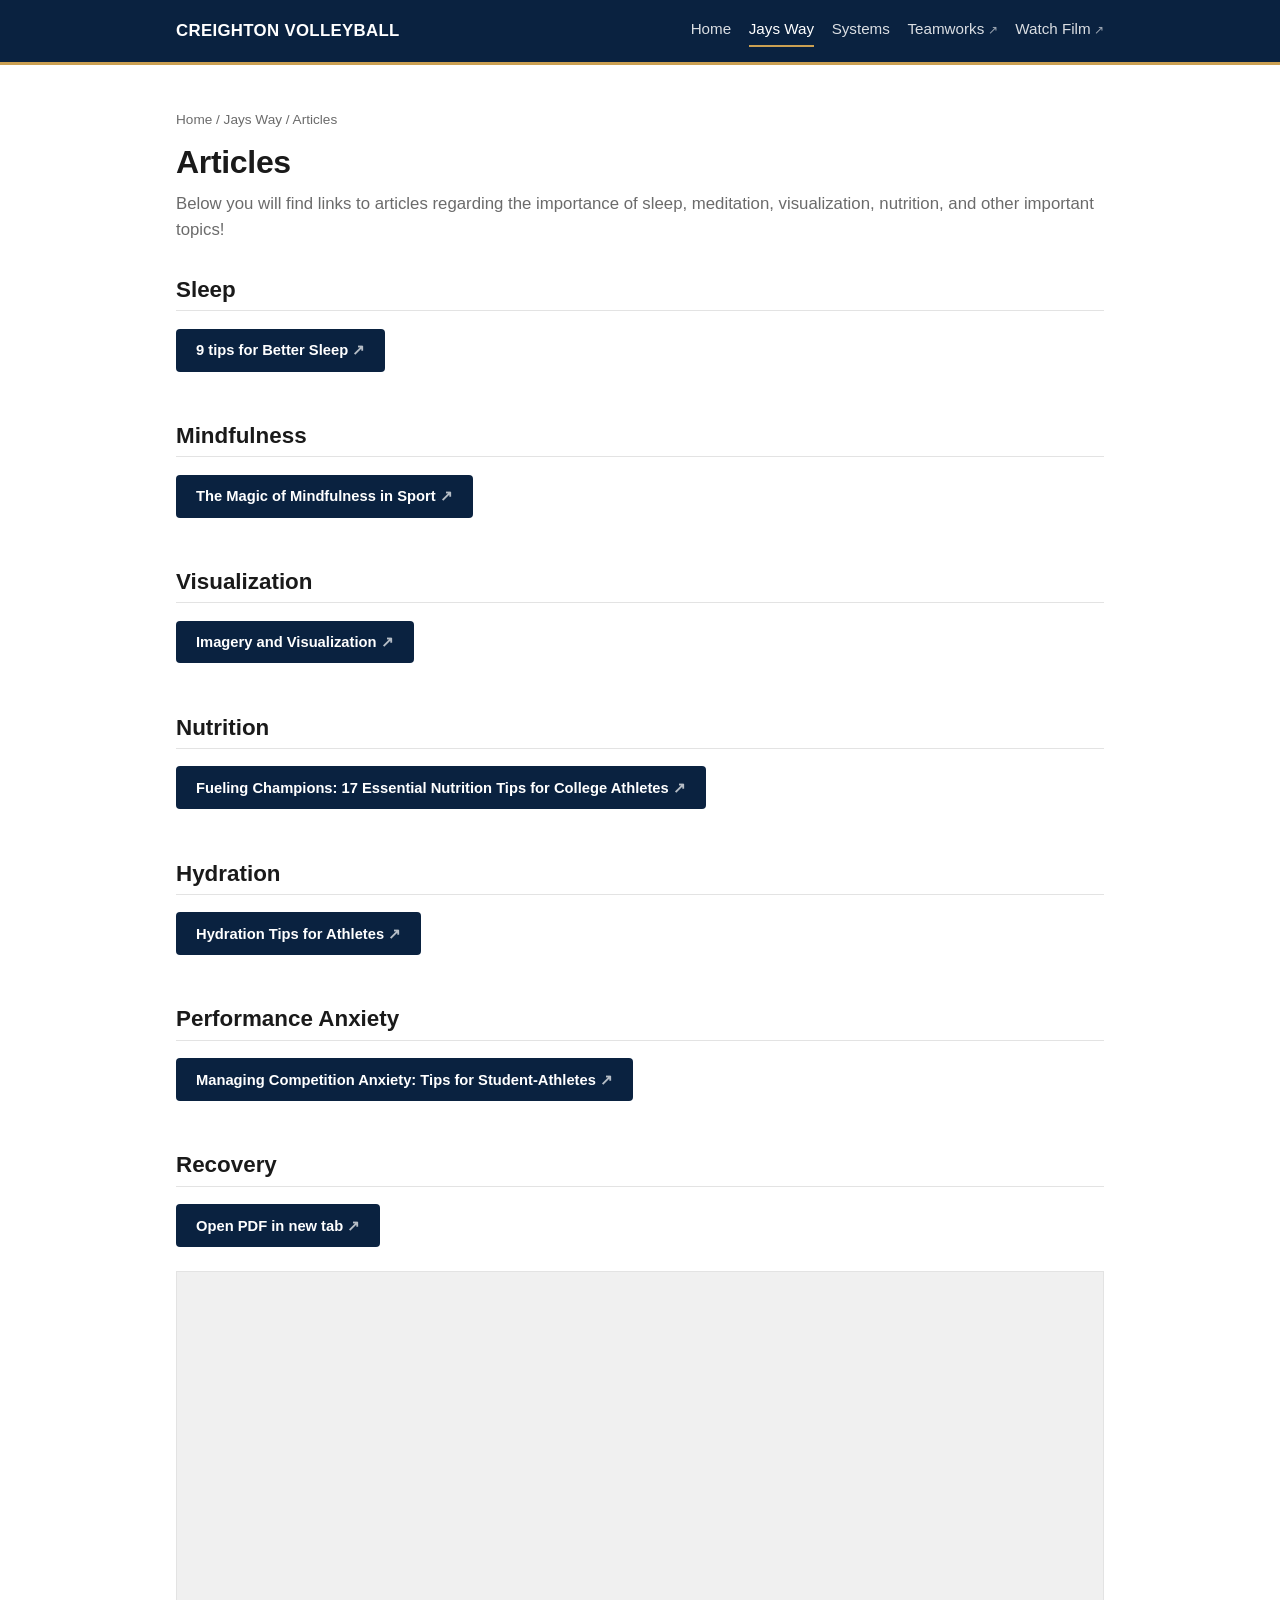
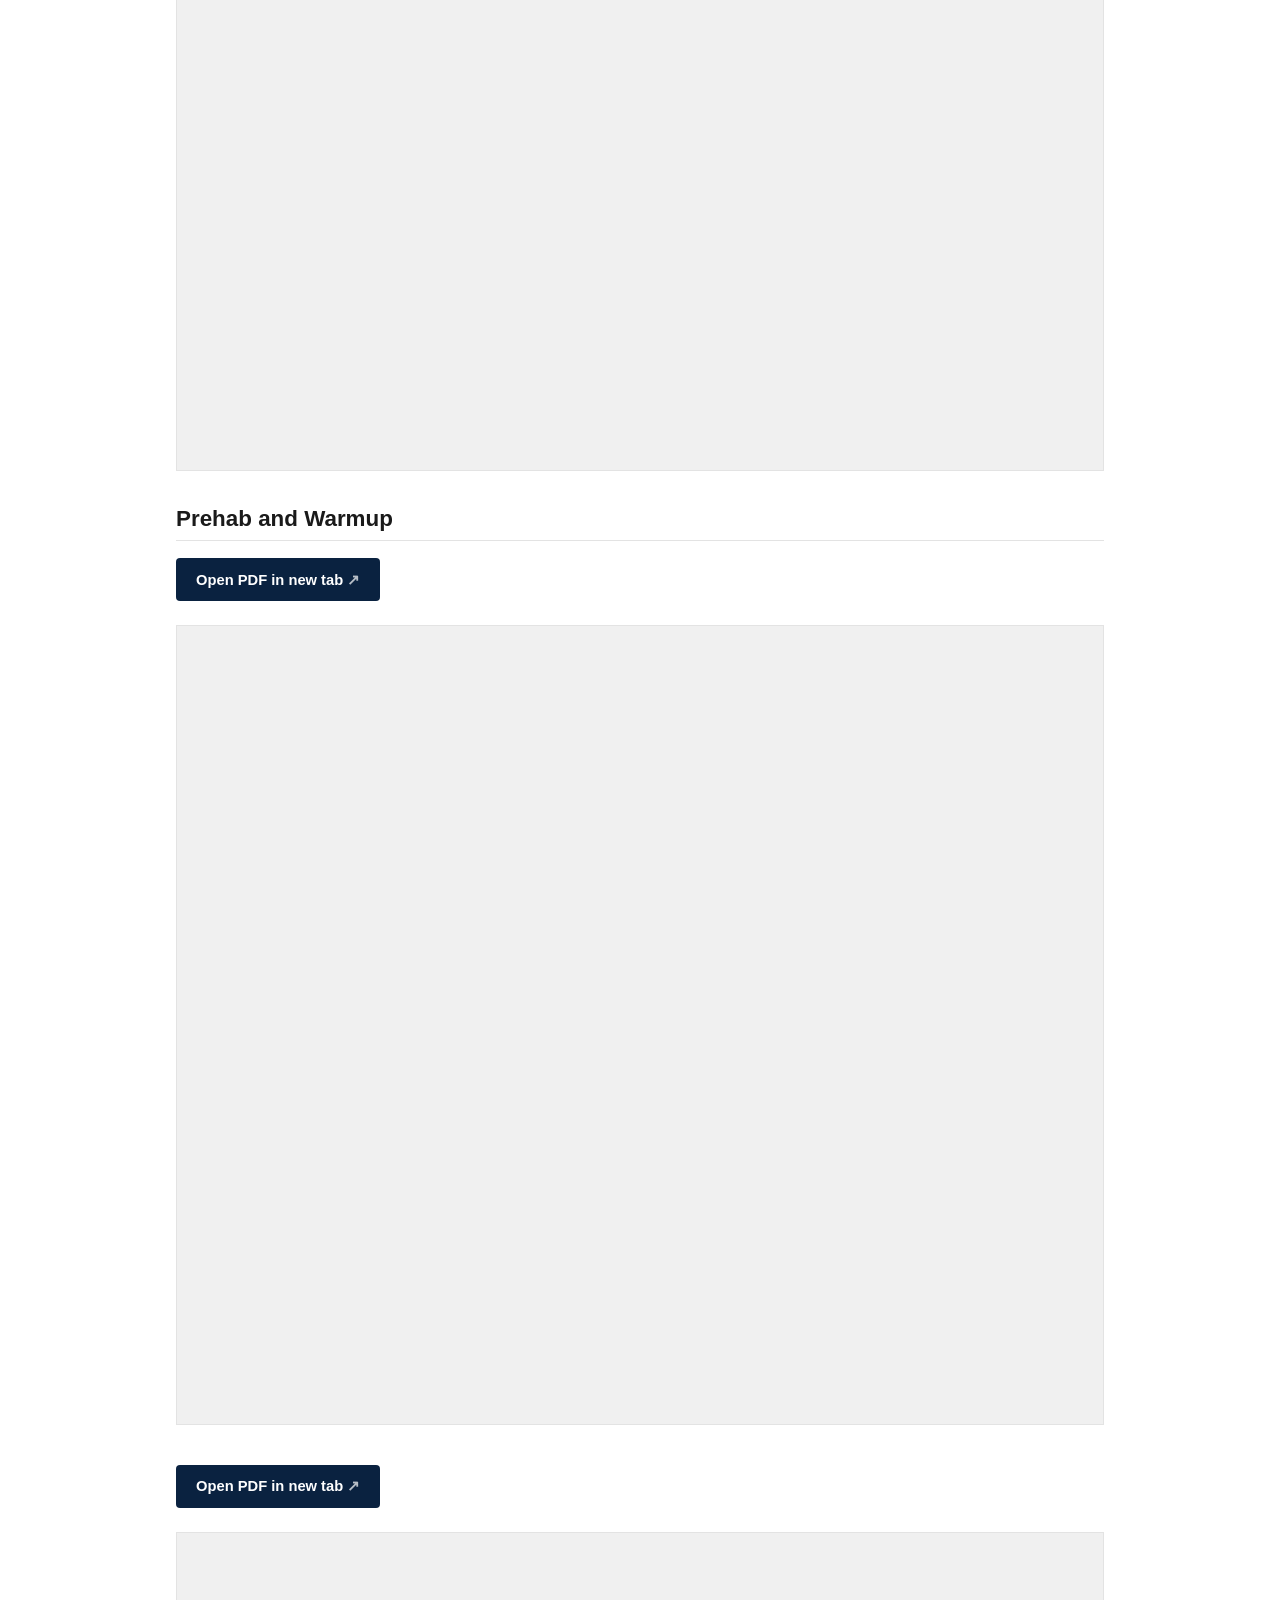
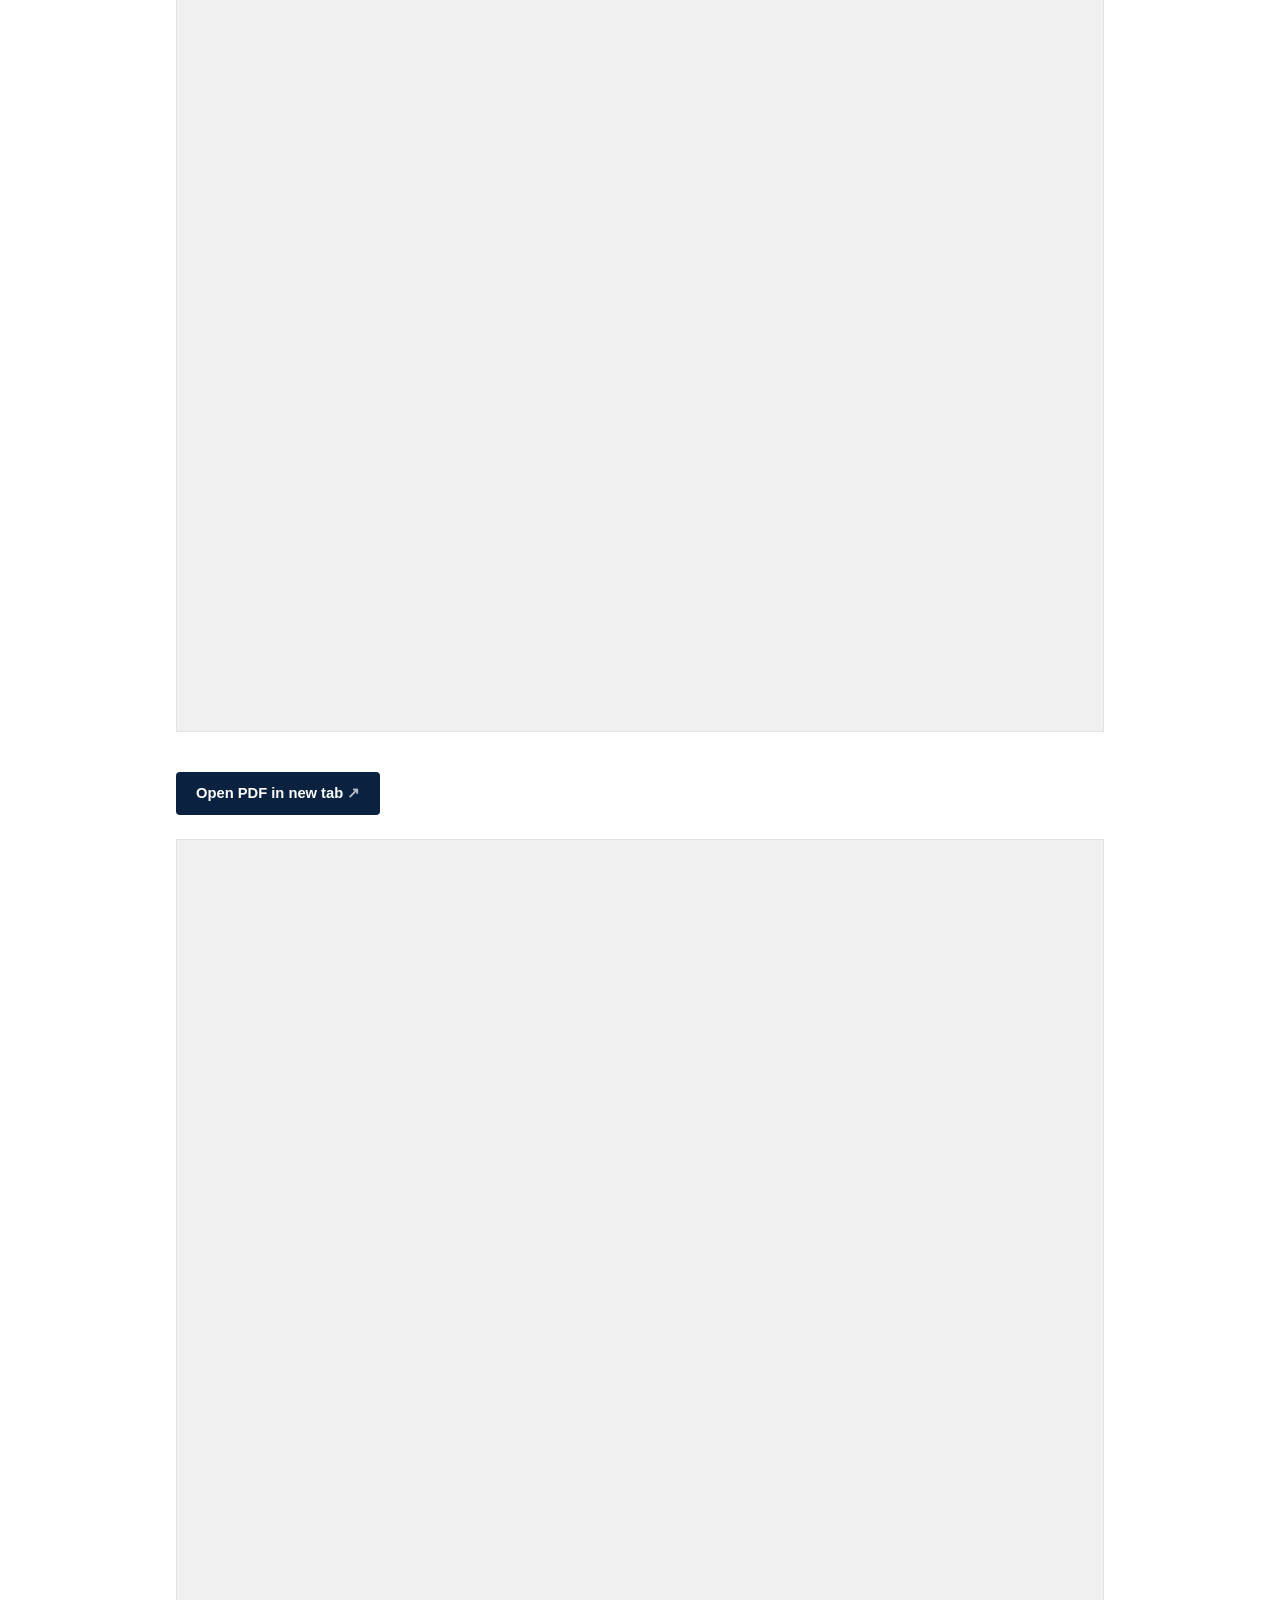
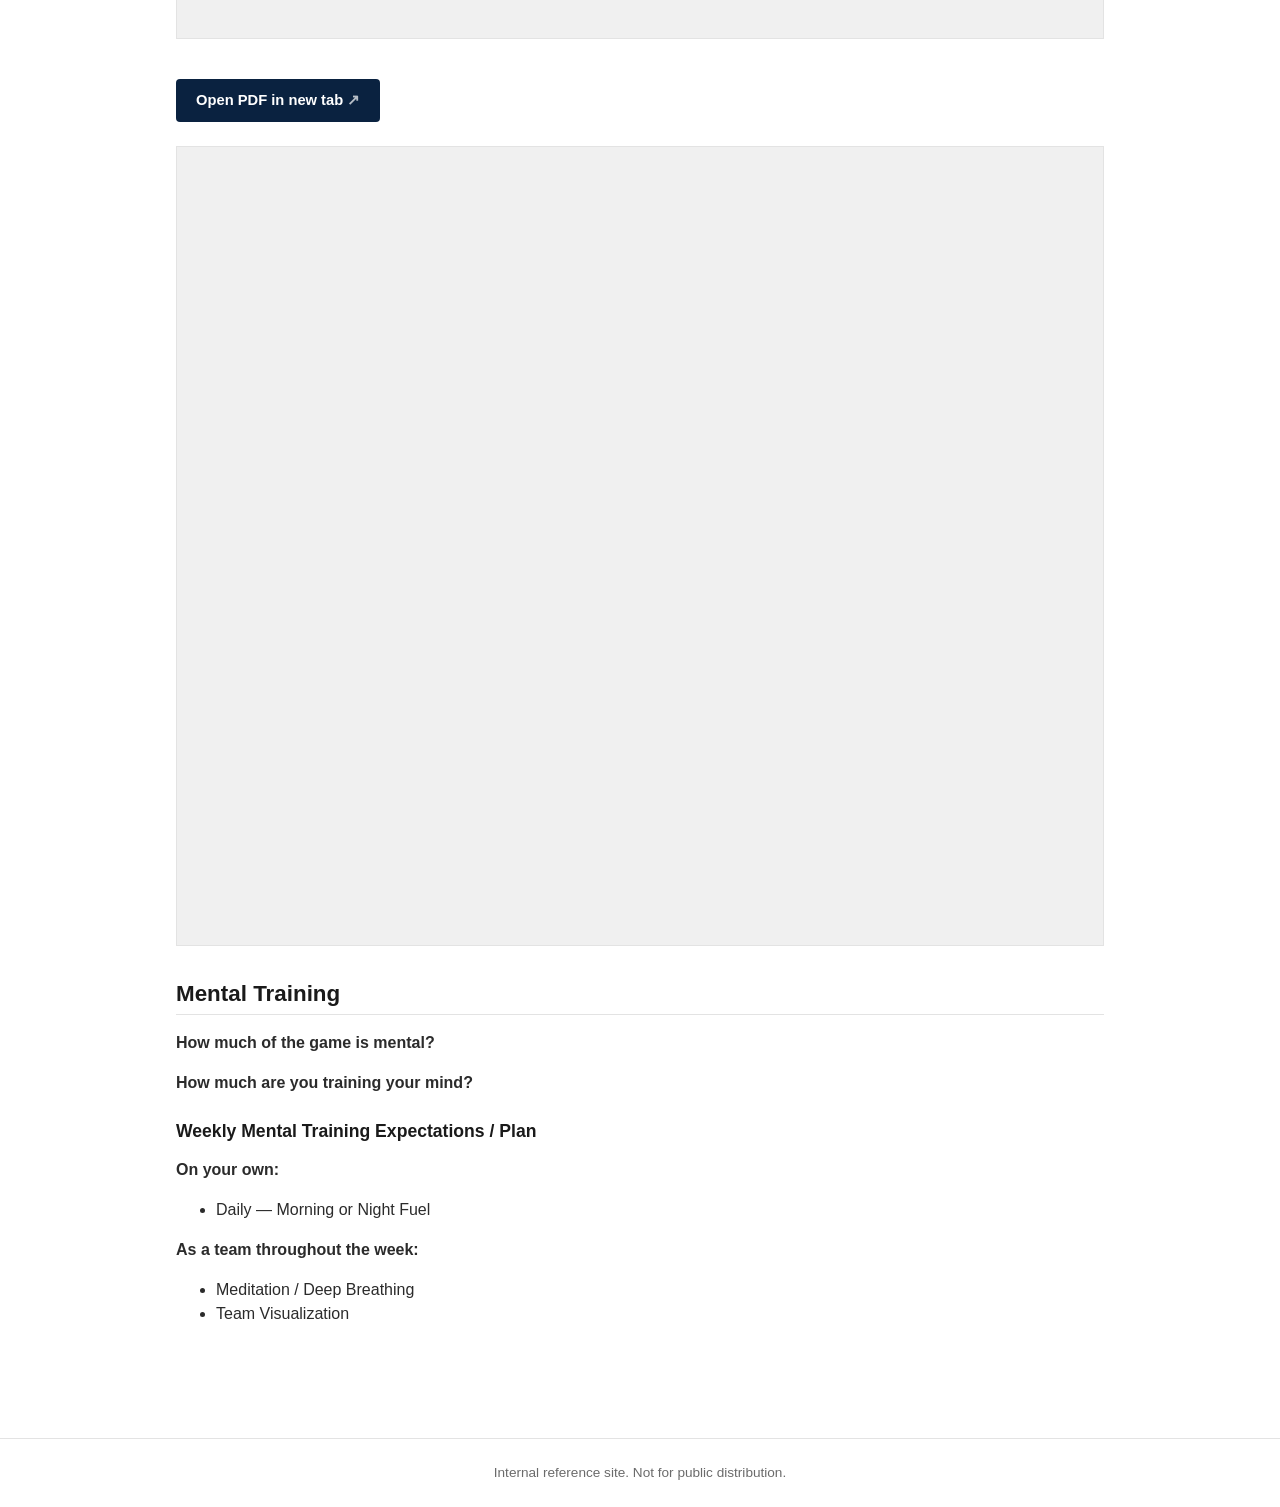
==== commit ddc68087: "Copy from gemini for articles footer.html" ====
--- a/articles.html
+++ b/articles.html
@@ -29,59 +29,64 @@
   <p class="lede">Below you will find links to articles regarding the importance of sleep, meditation, visualization, nutrition, and other important topics!</p>
 
   <h2>Sleep</h2>
-    <div class="btn-stack">
-      <a class="btn" href="assets/pdf/sleeping-tips.pdf" target="_blank" rel="noopener">9 tips for Better Sleep</a>
-    </div>  
+  <div class="btn-stack">
+    <a class="btn" href="assets/pdf/sleeping-tips.pdf" target="_blank" rel="noopener">9 tips for Better Sleep</a>
+  </div>  
   
   <h2>Mindfulness</h2>
-    <div class="btn-stack">
-      <a class="btn" href="assets/pdf/mindfulness-magic.pdf" target="_blank" rel="noopener">The Magic of Mindfulness in Sport</a>
-    </div>
+  <div class="btn-stack">
+    <a class="btn" href="assets/pdf/mindfulness-magic.pdf" target="_blank" rel="noopener">The Magic of Mindfulness in Sport</a>
+  </div>
 
   <h2>Visualization</h2>
-    <div class="btn-stack">
-      <a class="btn" href="assets/pdf/imagery-and-visualization.pdf" target="_blank" rel="noopener">Imagery and Visualization</a>
-    </div>
+  <div class="btn-stack">
+    <a class="btn" href="assets/pdf/imagery-and-visualization.pdf" target="_blank" rel="noopener">Imagery and Visualization</a>
+  </div>
 
   <h2>Nutrition</h2>
-    <div class="btn-stack">
-      <a class="btn" href="assets/pdf/fueling-champions.pdf" target="_blank" rel="noopener">Fueling Champions: 17 Essential Nutrition Tips for College Athletes</a>
-    </div>
+  <div class="btn-stack">
+    <a class="btn" href="assets/pdf/fueling-champions.pdf" target="_blank" rel="noopener">Fueling Champions: 17 Essential Nutrition Tips for College Athletes</a>
+  </div>
 
   <h2>Hydration</h2>
-    <div class="btn-stack">
-      <a class="btn" href="assets/pdf/hydration.pdf" target="_blank" rel="noopener">Hydration Tips for Athletes</a>
-    </div>
+  <div class="btn-stack">
+    <a class="btn" href="assets/pdf/hydration.pdf" target="_blank" rel="noopener">Hydration Tips for Athletes</a>
+  </div>
 
   <h2>Performance Anxiety</h2>
-    <div class="btn-stack">
-      <a class="btn" href="assets/pdf/performance-anxiety.pdf" target="_blank" rel="noopener">Managing Competition Anxiety: Tips for Student-Athletes</a>
-    </div>
+  <div class="btn-stack">
+    <a class="btn" href="assets/pdf/performance-anxiety.pdf" target="_blank" rel="noopener">Managing Competition Anxiety: Tips for Student-Athletes</a>
+  </div>
   
- </div>
   <h2>Recovery</h2>
   <a class="btn" href="assets/pdf/recovery-packet.pdf" target="_blank" rel="noopener">Open PDF in new tab</a>
   <div class="pdf-embed">
     <iframe src="assets/pdf/recovery-packet.pdf" title="Recovery Packet PDF"></iframe>
   </div>
 
-</div>
   <h2>Prehab and Warmup</h2>
+  
   <a class="btn" href="assets/pdf/ankle-prehab-and-warmup.pdf" target="_blank" rel="noopener">Open PDF in new tab</a>
   <div class="pdf-embed">
     <iframe src="assets/pdf/ankle-prehab-and-warmup.pdf" title="Ankle Prehab and Warmup"></iframe>
+  </div>
+
   <a class="btn" href="assets/pdf/knee-prehab-and-warmup.pdf" target="_blank" rel="noopener">Open PDF in new tab</a>
   <div class="pdf-embed">
     <iframe src="assets/pdf/knee-prehab-and-warmup.pdf" title="Knee Prehab and Warmup"></iframe>
+  </div>
+
   <a class="btn" href="assets/pdf/shoulder-prehab-and-warmup.pdf" target="_blank" rel="noopener">Open PDF in new tab</a>
   <div class="pdf-embed">
     <iframe src="assets/pdf/shoulder-prehab-and-warmup.pdf" title="Shoulder Prehab and Warmup"></iframe>
-   <a class="btn" href="assets/pdf/shin-splints.pdf" target="_blank" rel="noopener">Open PDF in new tab</a>
+  </div>
+
+  <a class="btn" href="assets/pdf/shin-splints.pdf" target="_blank" rel="noopener">Open PDF in new tab</a>
   <div class="pdf-embed">
     <iframe src="assets/pdf/shin-splints.pdf" title="Shin Splints"></iframe>  
   </div>
 
-<h2>Mental Training</h2>
+  <h2>Mental Training</h2>
 
   <p><strong>How much of the game is mental?</strong></p>
   <p><strong>How much are you training your mind?</strong></p>
@@ -97,8 +102,7 @@
   <ul>
     <li>Meditation / Deep Breathing</li>
     <li>Team Visualization</li>
-  </ul>    
-  
+  </ul>        
 </main>
 
 <footer class="site-footer">Internal reference site. Not for public distribution.</footer>
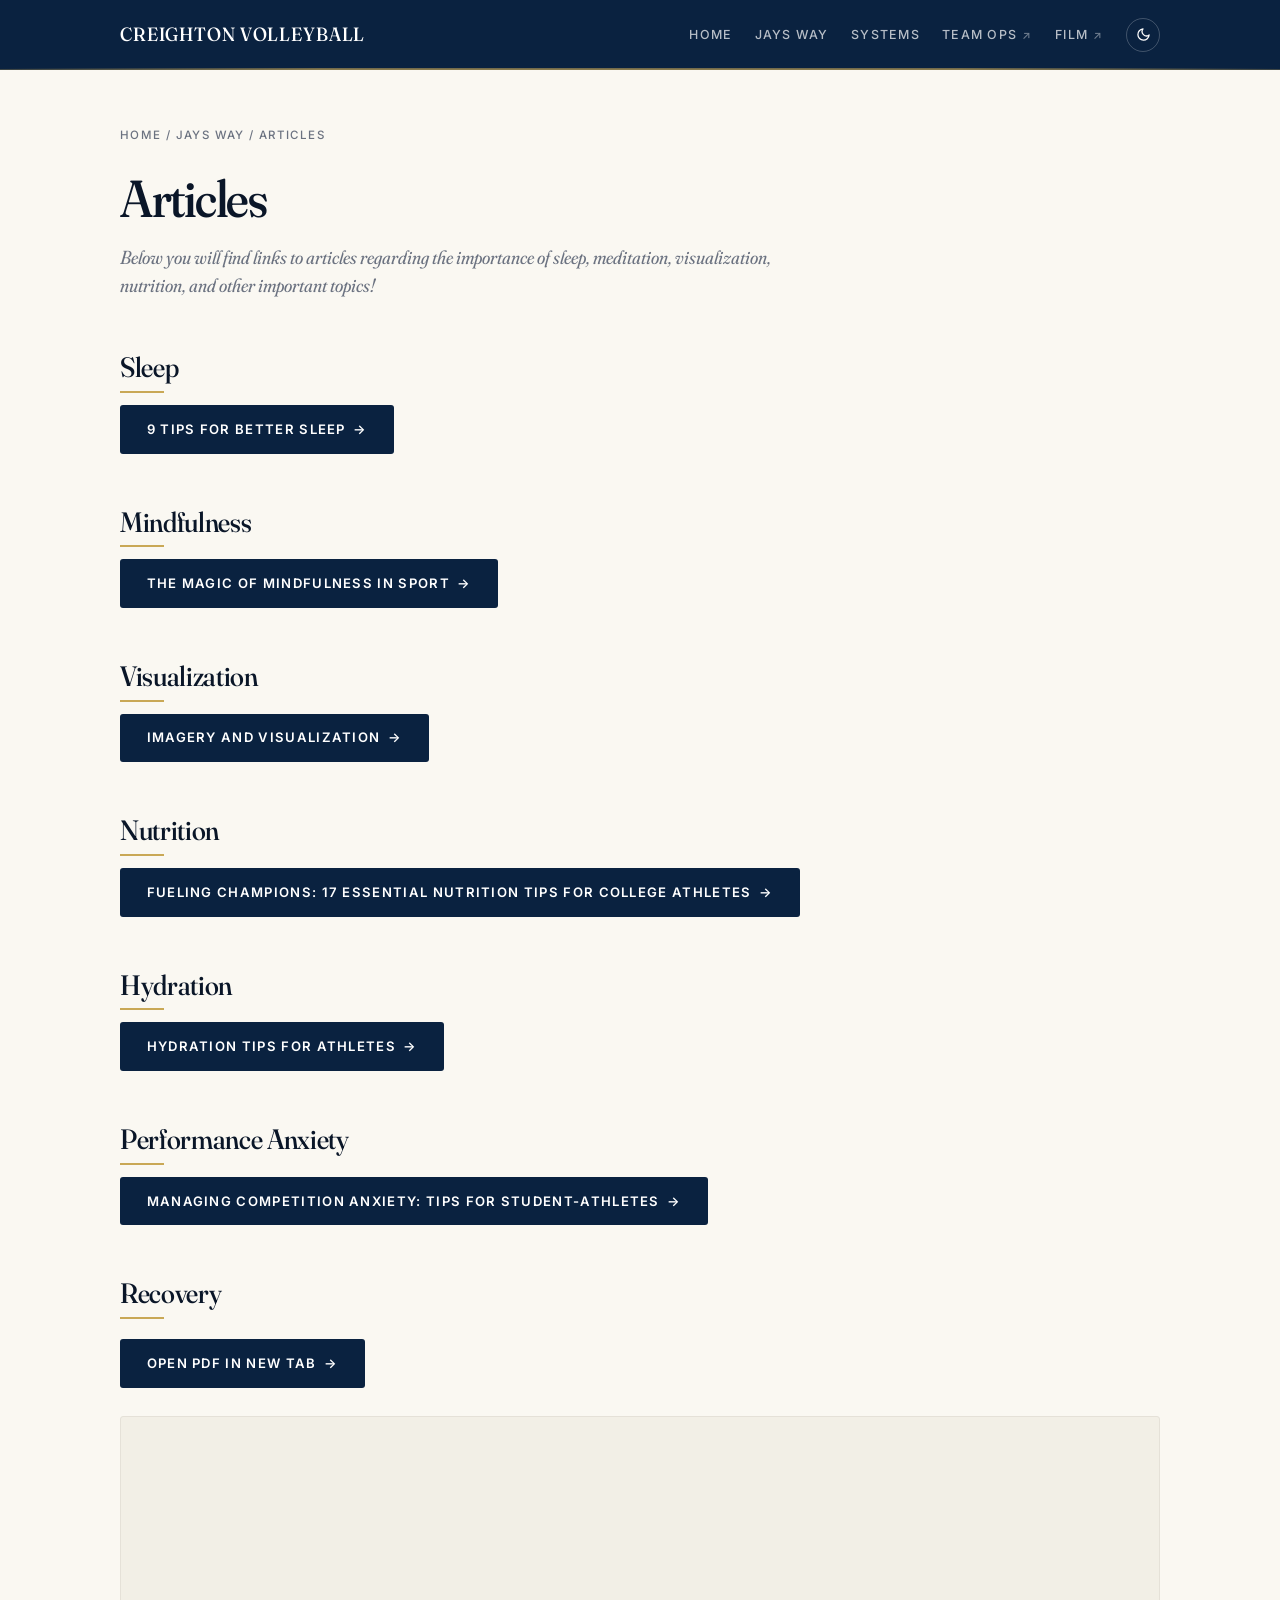
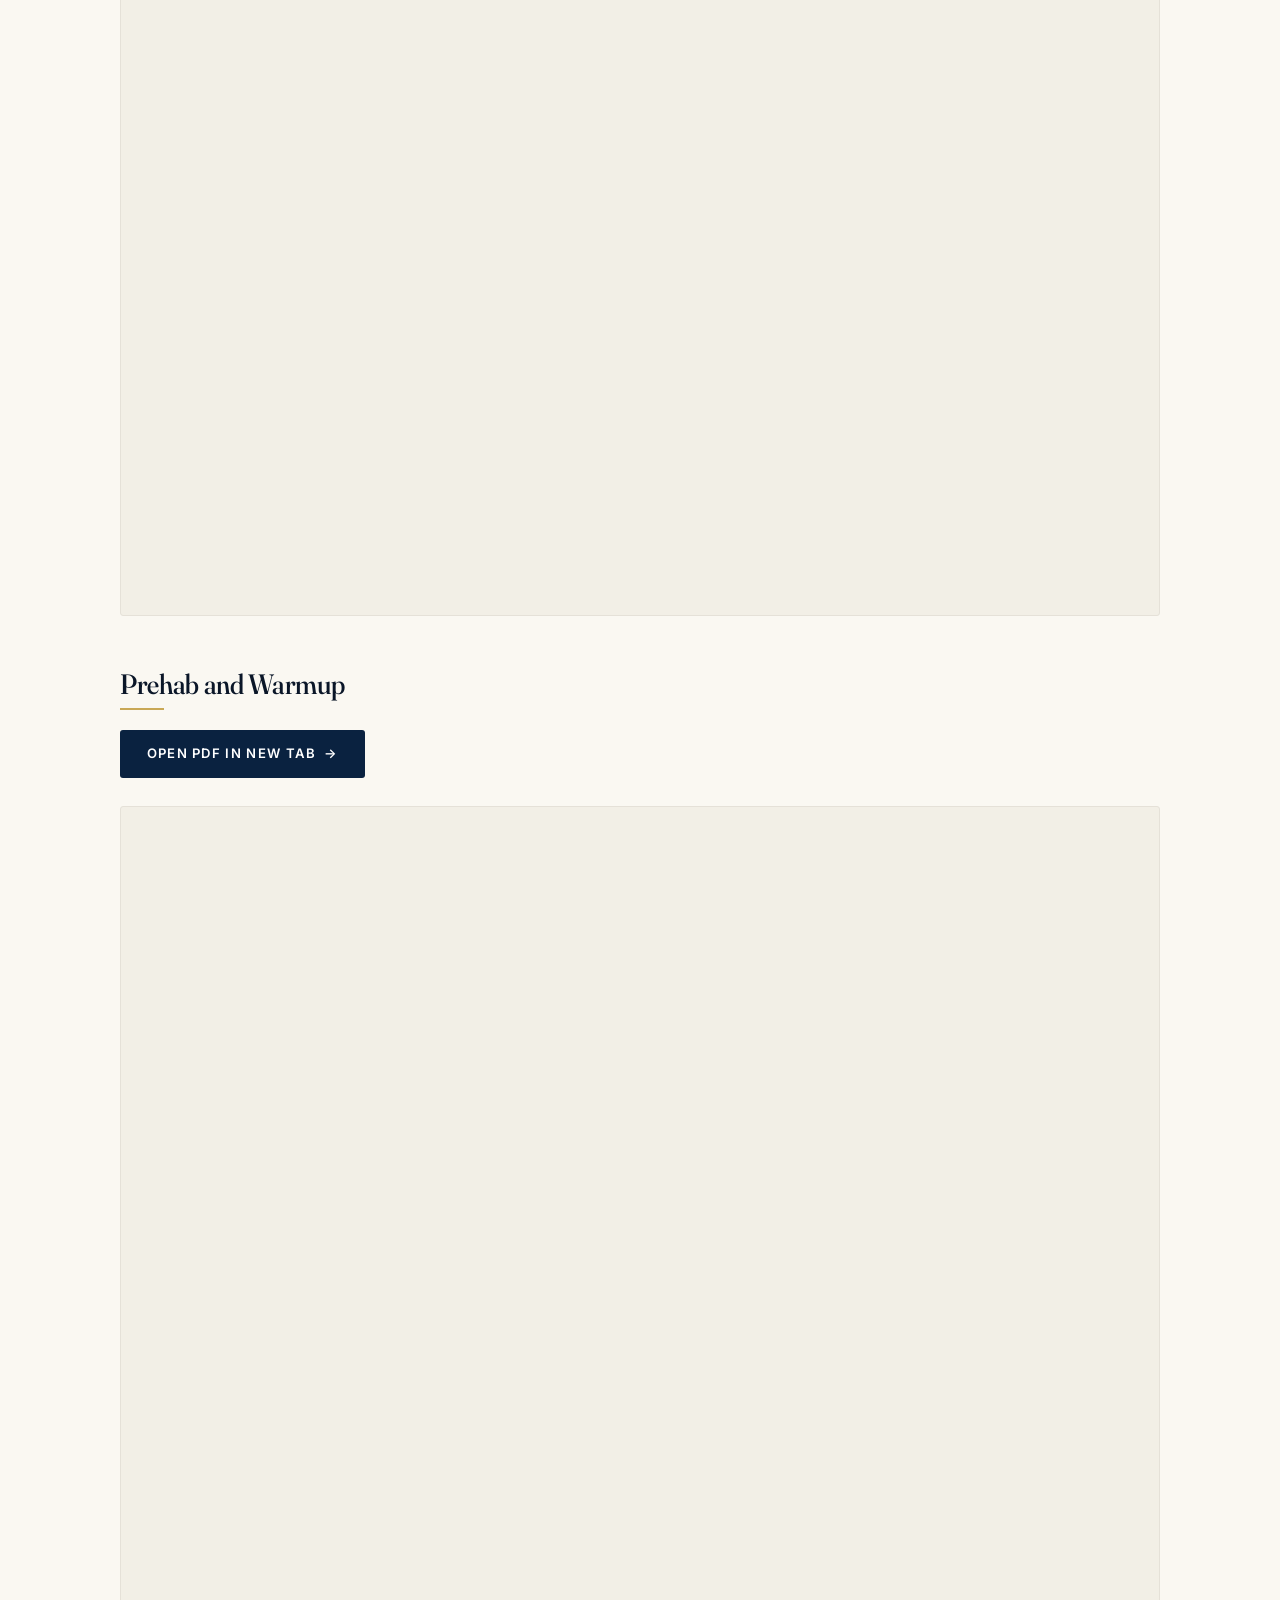
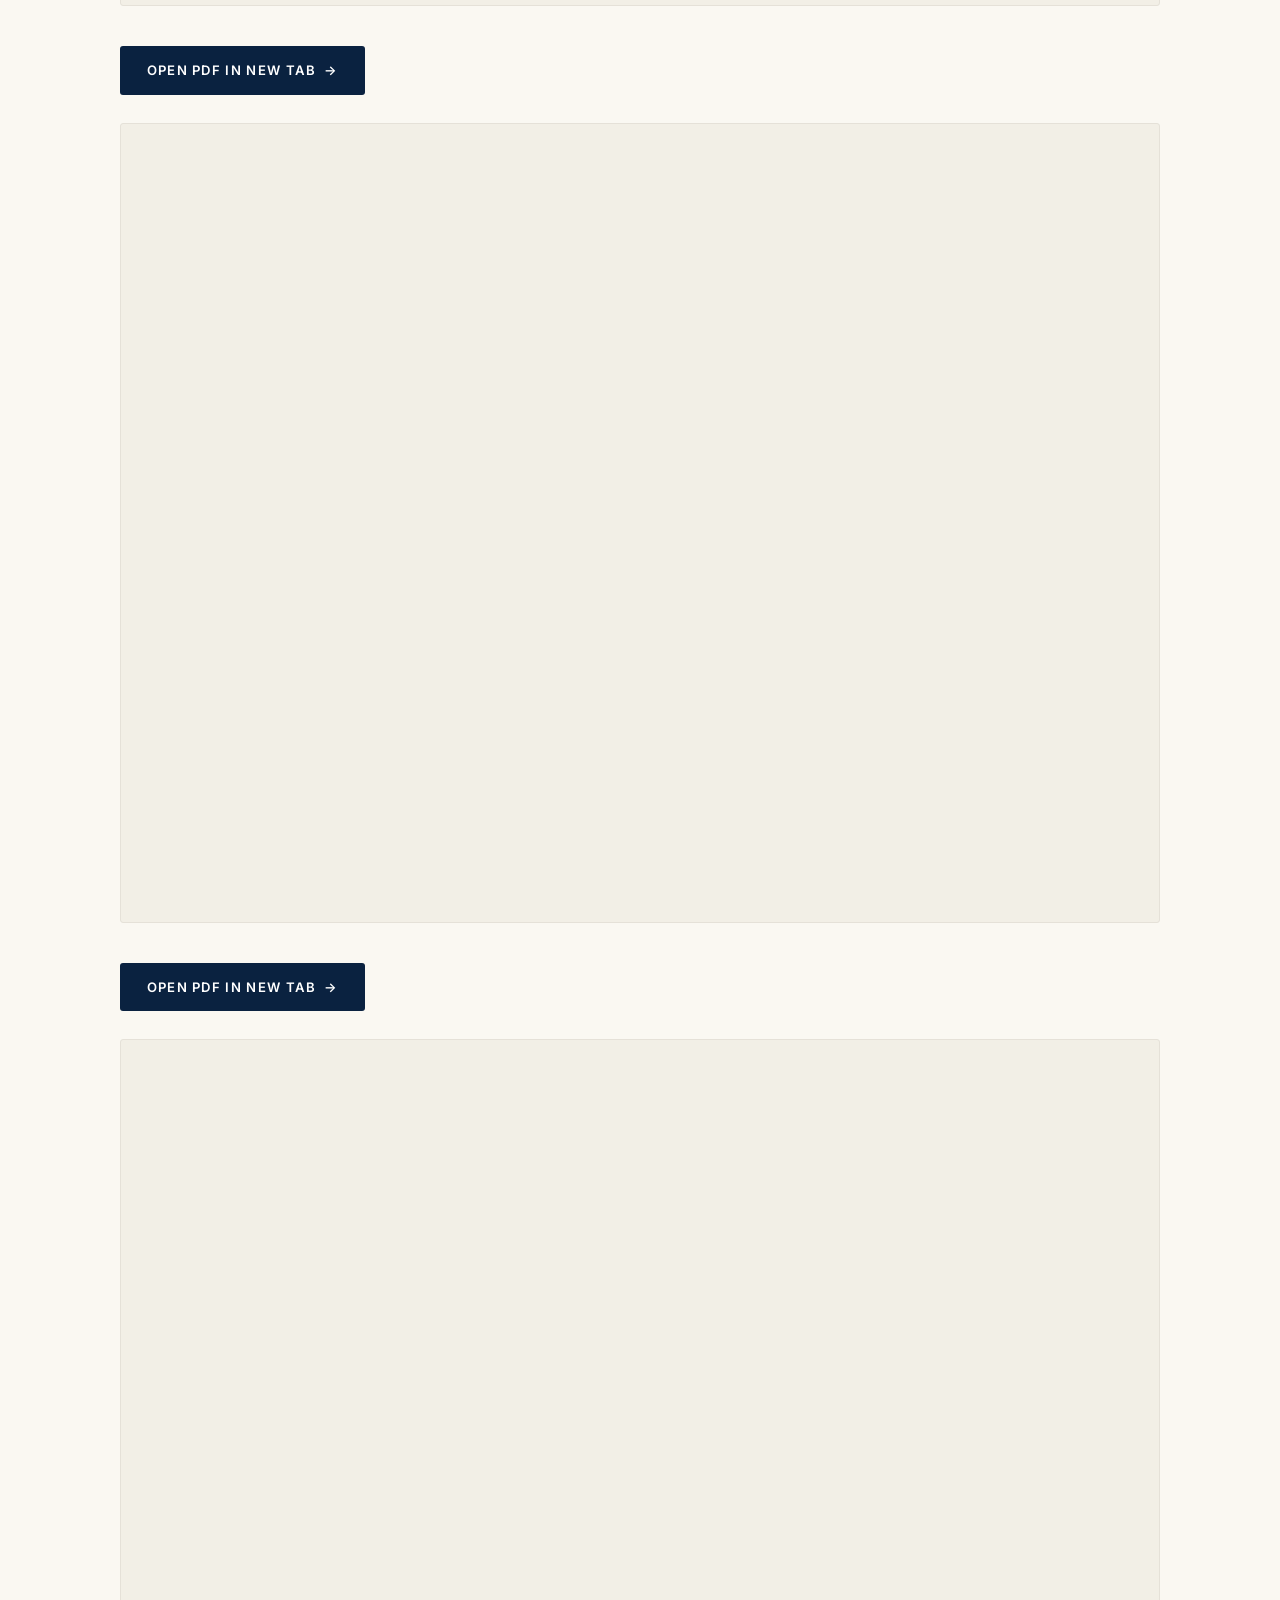
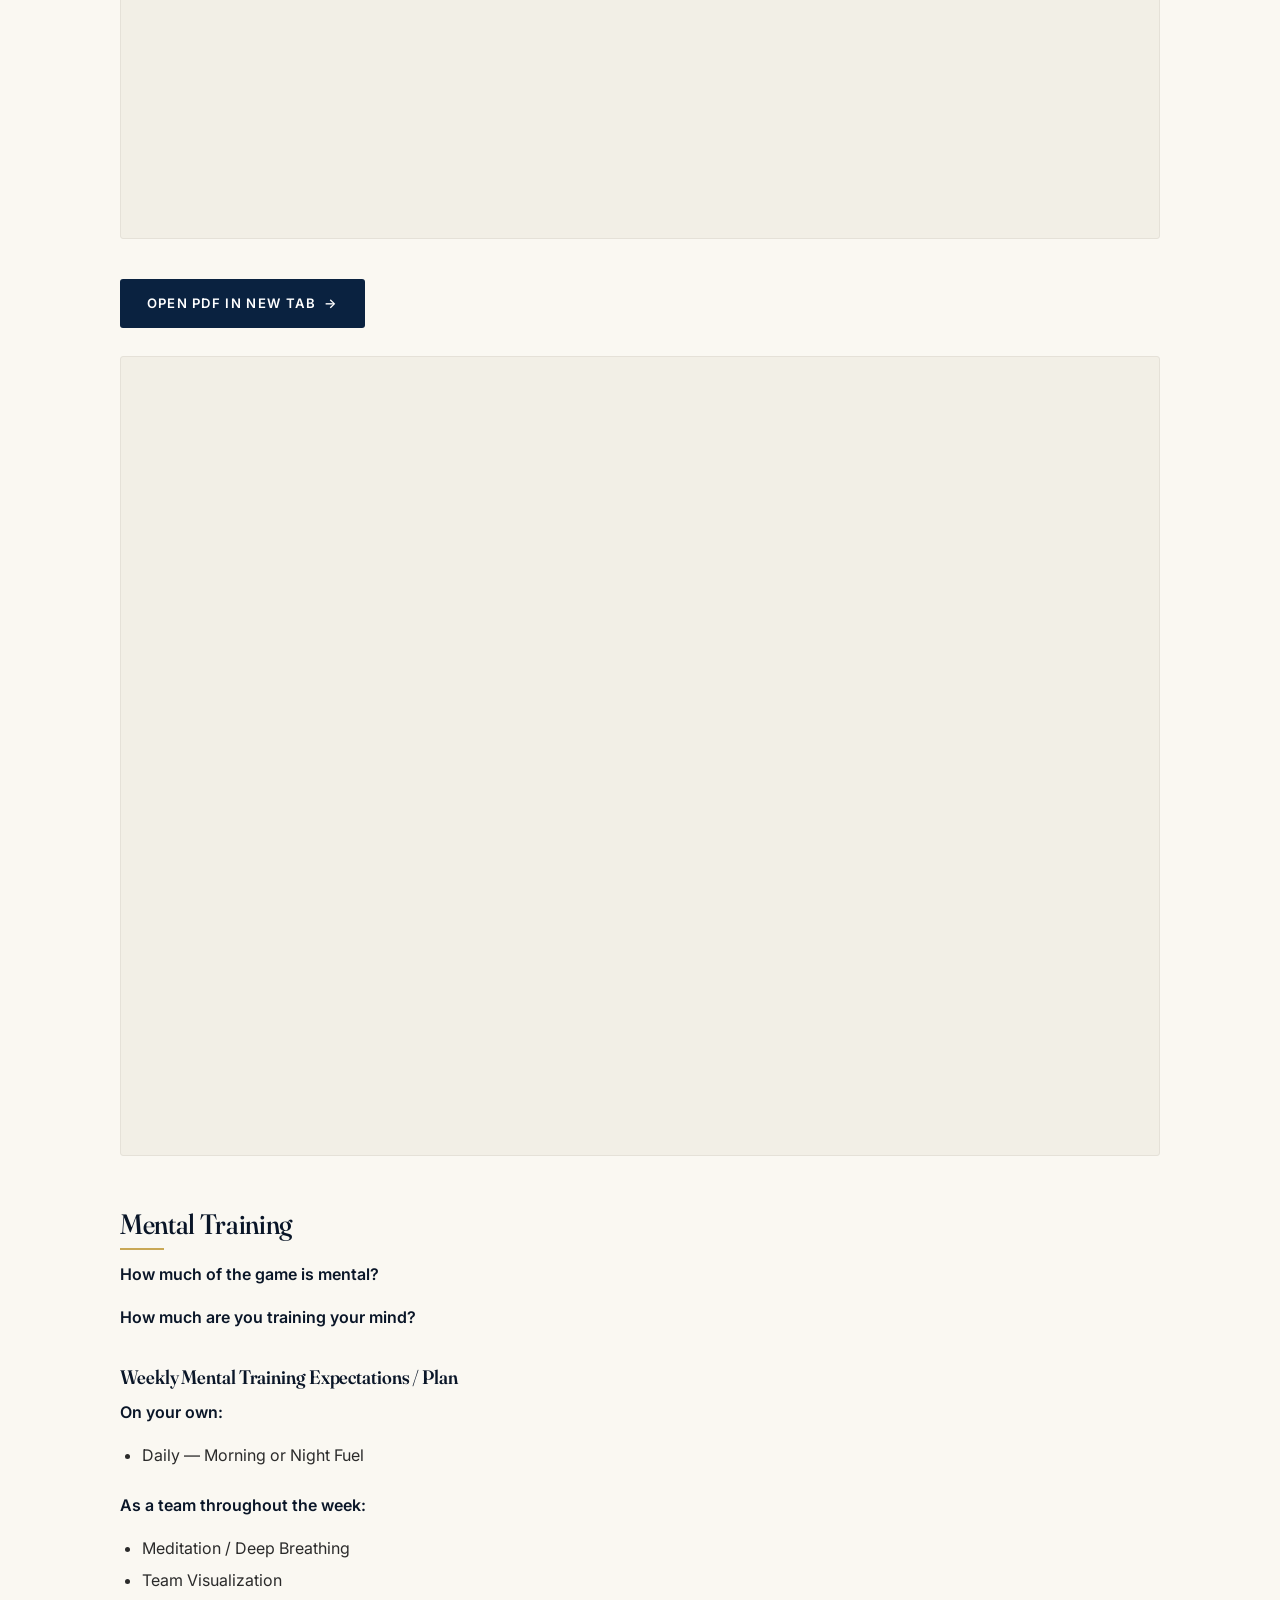
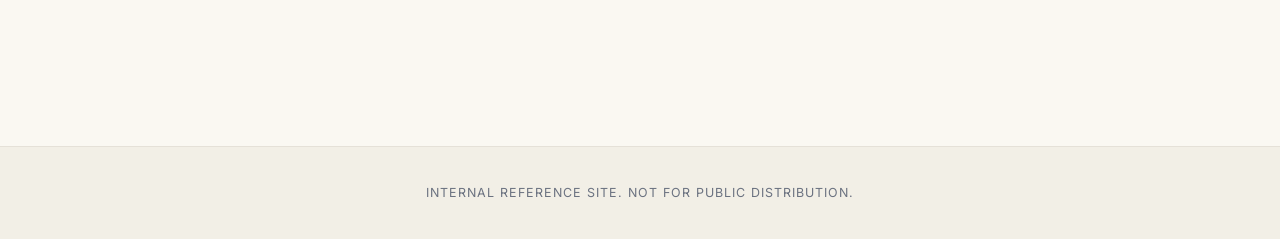
==== commit d589a5d4: "Update articles.html" ====
--- a/articles.html
+++ b/articles.html
@@ -5,20 +5,29 @@
 <meta name="viewport" content="width=device-width,initial-scale=1">
 <title>Articles — Jays Way</title>
 <meta name="robots" content="noindex,nofollow">
+<link rel="preconnect" href="https://fonts.googleapis.com">
+<link rel="preconnect" href="https://fonts.gstatic.com" crossorigin>
 <link rel="stylesheet" href="style.css">
+<script>(function(){try{var s=localStorage.getItem('cu-vb-theme');var p=window.matchMedia('(prefers-color-scheme: dark)').matches;document.documentElement.setAttribute('data-theme',s||(p?'dark':'light'));}catch(e){}})();</script>
 </head>
 <body>
 
 <header class="site-header">
   <div class="wrap">
     <a href="index.html" class="brand">Creighton Volleyball</a>
-    <nav class="site-nav" aria-label="Primary">
-      <a href="index.html">Home</a>
-      <a href="jays-way.html" class="active">Jays Way</a>
-      <a href="systems.html">Systems</a>
-      <a href="https://creighton.teamworksapp.com/calendar/view" class="ext" target="_blank" rel="noopener">Teamworks</a>
-      <a href="https://portal.volleymetrics.hudl.com/#/portal/dashboard" class="ext" target="_blank" rel="noopener">Watch Film</a>
-    </nav>
+    <div class="nav-right">
+      <nav class="site-nav" aria-label="Primary">
+        <a href="index.html">Home</a>
+        <a href="jays-way.html">Jays Way</a>
+        <a href="systems.html">Systems</a>
+        <a href="https://creighton.teamworksapp.com/calendar/view" class="ext" target="_blank" rel="noopener">Team Ops</a>
+        <a href="https://portal.volleymetrics.hudl.com/#/portal/dashboard" class="ext" target="_blank" rel="noopener">Film</a>
+      </nav>
+      <button class="theme-toggle" type="button" aria-label="Toggle dark mode" title="Toggle theme">
+        <svg class="icon-moon" viewBox="0 0 24 24" fill="none" stroke="currentColor" stroke-width="2" stroke-linecap="round" stroke-linejoin="round" aria-hidden="true"><path d="M21 12.79A9 9 0 1 1 11.21 3 7 7 0 0 0 21 12.79z"/></svg>
+        <svg class="icon-sun" viewBox="0 0 24 24" fill="none" stroke="currentColor" stroke-width="2" stroke-linecap="round" stroke-linejoin="round" aria-hidden="true"><circle cx="12" cy="12" r="4"/><path d="M12 2v2M12 20v2M4.93 4.93l1.41 1.41M17.66 17.66l1.41 1.41M2 12h2M20 12h2M4.93 19.07l1.41-1.41M17.66 6.34l1.41-1.41"/></svg>
+      </button>
+    </div>
   </div>
 </header>
 
@@ -106,5 +115,6 @@
 </main>
 
 <footer class="site-footer">Internal reference site. Not for public distribution.</footer>
+<script src="theme.js"></script>
 </body>
 </html>
--- a/style.css
+++ b/style.css
@@ -1,18 +1,56 @@
 /* ==========================================================================
-   Creighton Volleyball — shared stylesheet
+   Creighton Volleyball — stylesheet
+   Royal editorial — Fraunces + Inter, light/dark via [data-theme]
    ========================================================================== */
 
+@import url('https://fonts.googleapis.com/css2?family=Fraunces:opsz,wght@9..144,300..700&family=Inter:wght@400;500;600;700&display=swap');
+
 :root {
-  --navy:    #0a2240;
-  --blue:    #00457c;
-  --gold:    #cba052;
-  --ink:     #1a1a1a;
-  --text:    #2b2b2b;
-  --muted:   #6b6b6b;
-  --rule:    #e3e3e3;
-  --bg:      #ffffff;
-  --bg-alt:  #f6f7f9;
-  --max:     960px;
+  /* Type */
+  --font-display: 'Fraunces', 'Source Serif Pro', Georgia, 'Times New Roman', serif;
+  --font-sans: 'Inter', -apple-system, BlinkMacSystemFont, 'Segoe UI', Roboto, 'Helvetica Neue', Arial, sans-serif;
+
+  /* ---------- Light theme (default) ---------- */
+  --bg:           #FAF8F2;
+  --surface:      #FFFFFF;
+  --surface-alt:  #F2EFE6;
+  --surface-elev: #FFFFFF;
+  --ink:          #0A1628;
+  --text:         #2B2B2B;
+  --muted:        #6B7280;
+  --rule:         #E5E1D8;
+  --navy:         #0A2240;
+  --navy-deep:    #061528;
+  --blue:         #00457C;
+  --gold:         #C9A856;
+  --gold-bright:  #DDBE6D;
+
+  --shadow-sm: 0 1px 2px rgba(10, 22, 40, 0.04);
+  --shadow-md: 0 8px 24px -8px rgba(10, 22, 40, 0.12), 0 2px 4px rgba(10, 22, 40, 0.04);
+  --shadow-lg: 0 16px 48px -12px rgba(10, 22, 40, 0.18);
+
+  --max: 1080px;
+  --radius: 3px;
+}
+
+[data-theme="dark"] {
+  --bg:           #0A1628;
+  --surface:      #14213D;
+  --surface-alt:  #1A2A47;
+  --surface-elev: #1E2F50;
+  --ink:          #F5F1E8;
+  --text:         #D6DAE5;
+  --muted:        #8B92A1;
+  --rule:         #1F2D45;
+  --navy:         #0F2848;
+  --navy-deep:    #060F1F;
+  --blue:         #8FB4E8;
+  --gold:         #DDBE6D;
+  --gold-bright:  #F0CE7A;
+
+  --shadow-sm: 0 1px 2px rgba(0, 0, 0, 0.3);
+  --shadow-md: 0 8px 24px -8px rgba(0, 0, 0, 0.5), 0 2px 4px rgba(0, 0, 0, 0.2);
+  --shadow-lg: 0 16px 48px -12px rgba(0, 0, 0, 0.6);
 }
 
 * { box-sizing: border-box; }
@@ -22,145 +60,346 @@
   padding: 0;
   background: var(--bg);
   color: var(--text);
-  font-family: -apple-system, BlinkMacSystemFont, "Segoe UI", Roboto, "Helvetica Neue", Arial, sans-serif;
+  font-family: var(--font-sans);
   font-size: 16px;
-  line-height: 1.5;
+  line-height: 1.6;
   -webkit-font-smoothing: antialiased;
-}
-
-a { color: var(--blue); text-decoration: none; }
-a:hover { text-decoration: underline; }
+  -moz-osx-font-smoothing: grayscale;
+  text-rendering: optimizeLegibility;
+  transition: background-color 0.25s ease, color 0.25s ease;
+}
+
+a {
+  color: var(--blue);
+  text-decoration: none;
+  transition: color 0.12s ease;
+}
+a:hover {
+  text-decoration: underline;
+  text-decoration-color: var(--gold);
+  text-decoration-thickness: 1px;
+  text-underline-offset: 0.22em;
+}
 
 img { max-width: 100%; height: auto; display: block; }
 
-hr { border: none; border-top: 1px solid var(--rule); margin: 2rem 0; }
+hr {
+  border: none;
+  border-top: 1px solid var(--rule);
+  margin: 2.5rem 0;
+}
 
 /* ---------- Header / nav ---------- */
 .site-header {
   background: var(--navy);
   color: #fff;
-  border-bottom: 3px solid var(--gold);
+  position: relative;
+  border-bottom: 1px solid rgba(201, 168, 86, 0.25);
+}
+.site-header::after {
+  content: "";
+  position: absolute;
+  left: 0; right: 0;
+  bottom: -1px;
+  height: 2px;
+  background: linear-gradient(to right, transparent 0%, var(--gold) 25%, var(--gold) 75%, transparent 100%);
+  opacity: 0.55;
+  pointer-events: none;
 }
 .site-header .wrap {
   max-width: var(--max);
   margin: 0 auto;
-  padding: 0.9rem 1rem;
+  padding: 1.1rem 1.25rem;
   display: flex;
   align-items: center;
   justify-content: space-between;
   flex-wrap: wrap;
-  gap: 0.5rem 1rem;
-}
+  gap: 0.5rem 1.5rem;
+}
+
 .brand {
   color: #fff;
-  font-weight: 700;
-  font-size: 1.05rem;
-  letter-spacing: 0.02em;
+  font-family: var(--font-display);
+  font-weight: 500;
+  font-variation-settings: "opsz" 144, "SOFT" 50;
+  font-size: 1.2rem;
+  letter-spacing: 0.045em;
   text-transform: uppercase;
 }
-.brand:hover { text-decoration: none; opacity: 0.9; }
+.brand:hover {
+  text-decoration: none;
+  color: #fff;
+  opacity: 0.9;
+}
+
+.nav-right {
+  display: flex;
+  align-items: center;
+  gap: 1.4rem;
+  flex-wrap: wrap;
+}
 
 .site-nav {
   display: flex;
   flex-wrap: wrap;
-  gap: 1.1rem;
-  font-size: 0.95rem;
+  align-items: center;
+  gap: 1.4rem;
+  font-family: var(--font-sans);
+  font-size: 0.78rem;
+  font-weight: 500;
+  letter-spacing: 0.1em;
+  text-transform: uppercase;
 }
 .site-nav a {
   color: #fff;
-  opacity: 0.85;
-  padding: 0.25rem 0;
-  border-bottom: 2px solid transparent;
+  opacity: 0.7;
+  padding: 0.35rem 0;
+  position: relative;
+  transition: opacity 0.12s ease;
 }
 .site-nav a:hover,
 .site-nav a.active {
   opacity: 1;
   text-decoration: none;
-  border-bottom-color: var(--gold);
+}
+.site-nav a.active::after {
+  content: "";
+  position: absolute;
+  left: 0; right: 0;
+  bottom: -3px;
+  height: 1px;
+  background: var(--gold);
 }
 .site-nav a.ext::after {
   content: " ↗";
-  font-size: 0.8em;
-  opacity: 0.7;
-}
+  font-size: 0.9em;
+  opacity: 0.6;
+  margin-left: 1px;
+}
+.site-nav a.ext.active::after {
+  content: " ↗";
+  background: none;
+  position: static;
+  height: auto;
+  width: auto;
+}
+
+/* Theme toggle */
+.theme-toggle {
+  background: transparent;
+  border: 1px solid rgba(255, 255, 255, 0.22);
+  color: #fff;
+  width: 34px;
+  height: 34px;
+  border-radius: 50%;
+  display: inline-flex;
+  align-items: center;
+  justify-content: center;
+  cursor: pointer;
+  padding: 0;
+  transition: background 0.15s ease, border-color 0.15s ease, transform 0.15s ease;
+}
+.theme-toggle:hover {
+  background: rgba(255, 255, 255, 0.06);
+  border-color: var(--gold);
+  transform: rotate(15deg);
+}
+.theme-toggle:focus-visible {
+  outline: 2px solid var(--gold);
+  outline-offset: 2px;
+}
+.theme-toggle svg {
+  width: 15px;
+  height: 15px;
+  display: block;
+}
+.theme-toggle .icon-sun { display: none; }
+.theme-toggle .icon-moon { display: block; }
+[data-theme="dark"] .theme-toggle .icon-sun { display: block; }
+[data-theme="dark"] .theme-toggle .icon-moon { display: none; }
 
 /* ---------- Main / typography ---------- */
 main {
   max-width: var(--max);
   margin: 0 auto;
-  padding: 2rem 1rem 3rem;
-}
-
-h1, h2, h3 {
+  padding: 3.5rem 1.25rem 4rem;
+}
+
+h1, h2, h3, h4 {
   color: var(--ink);
-  line-height: 1.2;
-  margin: 0 0 0.6rem;
-}
-h1 { font-size: 2rem; letter-spacing: -0.01em; }
-h2 { font-size: 1.4rem; margin-top: 2.2rem; padding-bottom: 0.4rem; border-bottom: 1px solid var(--rule); }
-h3 { font-size: 1.1rem; margin-top: 1.6rem; }
-.lede { color: var(--muted); margin-top: 0; font-size: 1.05rem; }
-
+  font-family: var(--font-display);
+  line-height: 1.15;
+  margin: 0 0 0.75rem;
+  font-weight: 500;
+  font-variation-settings: "opsz" 144, "SOFT" 30;
+}
+h1 {
+  font-size: clamp(2.25rem, 4.5vw, 3.25rem);
+  font-variation-settings: "opsz" 144, "SOFT" 50;
+  letter-spacing: -0.025em;
+  margin-bottom: 1rem;
+  font-weight: 500;
+}
+h2 {
+  font-size: clamp(1.4rem, 2.5vw, 1.75rem);
+  margin-top: 3.25rem;
+  padding-bottom: 0.6rem;
+  position: relative;
+  letter-spacing: -0.012em;
+}
+h2::after {
+  content: "";
+  position: absolute;
+  bottom: 0; left: 0;
+  width: 2.75rem;
+  height: 2px;
+  background: var(--gold);
+}
+h3 {
+  font-size: 1.22rem;
+  margin-top: 2.2rem;
+  font-weight: 600;
+  letter-spacing: -0.005em;
+}
+h4 { font-size: 1rem; margin-top: 0; font-weight: 600; }
+
+.lede {
+  color: var(--muted);
+  margin: 0 0 2rem;
+  font-size: 1.18rem;
+  font-family: var(--font-display);
+  font-style: italic;
+  font-weight: 400;
+  font-variation-settings: "opsz" 144, "SOFT" 50;
+  line-height: 1.45;
+  max-width: 56ch;
+}
+
+p { margin: 0 0 1.1rem; }
+strong { color: var(--ink); font-weight: 600; }
+em { font-style: italic; }
+
+/* Crumbs */
 .crumbs {
-  font-size: 0.85rem;
+  font-family: var(--font-sans);
+  font-size: 0.72rem;
   color: var(--muted);
-  margin-bottom: 0.8rem;
+  margin-bottom: 1.5rem;
+  text-transform: uppercase;
+  letter-spacing: 0.12em;
+  font-weight: 500;
 }
 .crumbs a { color: var(--muted); }
+.crumbs a:hover { color: var(--gold); text-decoration: none; }
 
 /* ---------- Card grid ---------- */
 .grid {
   display: grid;
-  gap: 1rem;
-  grid-template-columns: repeat(auto-fill, minmax(220px, 1fr));
-  margin-top: 1rem;
+  gap: 1.25rem;
+  grid-template-columns: repeat(auto-fill, minmax(240px, 1fr));
+  margin-top: 1.75rem;
 }
 .card {
   display: block;
-  padding: 1.1rem 1.1rem 1rem;
-  background: var(--bg-alt);
+  padding: 1.65rem 1.65rem 1.5rem;
+  background: var(--surface);
   border: 1px solid var(--rule);
-  border-left: 4px solid var(--navy);
-  border-radius: 4px;
+  border-radius: var(--radius);
   color: var(--ink);
-  transition: background 0.12s ease, border-color 0.12s ease;
+  transition: transform 0.2s ease, box-shadow 0.2s ease, border-color 0.2s ease;
+  position: relative;
+  overflow: hidden;
+}
+.card::before {
+  content: "";
+  position: absolute;
+  top: 0; left: 0; right: 0;
+  height: 2px;
+  background: var(--gold);
+  transform: scaleX(0);
+  transform-origin: left center;
+  transition: transform 0.3s cubic-bezier(0.4, 0, 0.2, 1);
 }
 .card:hover {
-  background: #eef1f6;
-  border-left-color: var(--gold);
   text-decoration: none;
-}
-.card h3 { margin: 0 0 0.3rem; font-size: 1.05rem; }
-.card p  { margin: 0; color: var(--muted); font-size: 0.9rem; }
+  transform: translateY(-3px);
+  box-shadow: var(--shadow-md);
+}
+.card:hover::before { transform: scaleX(1); }
+.card h3 {
+  margin: 0 0 0.5rem;
+  font-size: 1.18rem;
+  font-family: var(--font-display);
+  font-weight: 500;
+  letter-spacing: -0.01em;
+  color: var(--ink);
+}
+.card p {
+  margin: 0;
+  color: var(--muted);
+  font-size: 0.92rem;
+  line-height: 1.5;
+}
 
 /* ---------- Principles list ---------- */
 .principles {
-  background: var(--bg-alt);
-  border-left: 4px solid var(--navy);
-  padding: 1rem 1.25rem;
-  margin: 1rem 0 2rem;
-}
-.principles ul { margin: 0; padding-left: 1.2rem; }
-.principles li { margin: 0.35rem 0; }
+  background: var(--surface-alt);
+  padding: 1.65rem 1.85rem;
+  margin: 1.5rem 0 2.5rem;
+  border-radius: var(--radius);
+  border-left: 3px solid var(--gold);
+}
+.principles ul {
+  margin: 0;
+  padding-left: 1.3rem;
+  list-style: none;
+}
+.principles li {
+  margin: 0.7rem 0;
+  position: relative;
+  padding-left: 0.4rem;
+  font-size: 1.005rem;
+}
+.principles li::before {
+  content: "";
+  position: absolute;
+  left: -0.9rem;
+  top: 0.7em;
+  width: 6px;
+  height: 6px;
+  background: var(--gold);
+  transform: rotate(45deg);
+}
+.principles li strong {
+  font-family: var(--font-display);
+  font-weight: 600;
+  font-size: 1.03em;
+  letter-spacing: -0.005em;
+}
 
 /* ---------- Video grid ---------- */
 .videos {
   display: grid;
-  gap: 1.25rem;
+  gap: 1.5rem;
   grid-template-columns: repeat(auto-fill, minmax(min(100%, 350px), 1fr));
-  margin-top: 1rem;
+  margin-top: 1.5rem;
 }
 .video {
   border: 1px solid var(--rule);
-  border-radius: 4px;
+  border-radius: var(--radius);
   background: #000;
   overflow: hidden;
-}
-   
+  transition: border-color 0.2s ease, box-shadow 0.2s ease, transform 0.2s ease;
+}
+.video:hover {
+  border-color: var(--gold);
+  box-shadow: var(--shadow-md);
+  transform: translateY(-2px);
+}
 .video .frame {
   position: relative;
   width: 100%;
-  aspect-ratio: 16 / 10;   /* Clean default 16:9 box for desktop layout */
+  aspect-ratio: 16 / 10;
 }
 .video .frame iframe,
 .video .frame video {
@@ -177,32 +416,39 @@
   display: flex;
   align-items: center;
   justify-content: center;
-  background: #1a1a1a;
-  color: #999;
-  font-size: 0.8rem;
-  letter-spacing: 0.1em;
+  background: var(--navy-deep);
+  color: var(--gold);
+  font-family: var(--font-sans);
+  font-size: 0.72rem;
+  letter-spacing: 0.18em;
   text-transform: uppercase;
+  font-weight: 500;
 }
 .video .meta {
-  background: var(--bg);
-  padding: 0.7rem 0.85rem 0.85rem;
+  background: var(--surface);
+  padding: 0.95rem 1.05rem 1.05rem;
+  border-top: 1px solid var(--rule);
 }
 .video .meta h4 {
-  margin: 0 0 0.25rem;
-  font-size: 0.98rem;
+  margin: 0 0 0.3rem;
+  font-family: var(--font-display);
+  font-size: 1.05rem;
   color: var(--ink);
+  font-weight: 600;
+  letter-spacing: -0.008em;
 }
 .video .meta p {
   margin: 0;
-  font-size: 0.86rem;
+  font-size: 0.87rem;
   color: var(--muted);
+  line-height: 1.45;
 }
 
 /* ---------- Resources lists ---------- */
 .resources ul {
   list-style: none;
   padding: 0;
-  margin: 0.5rem 0 1.5rem;
+  margin: 0.75rem 0 2rem;
   border-top: 1px solid var(--rule);
 }
 .resources li { border-bottom: 1px solid var(--rule); }
@@ -211,64 +457,114 @@
   align-items: baseline;
   justify-content: space-between;
   gap: 1rem;
-  padding: 0.7rem 0;
+  padding: 0.95rem 0.25rem;
   color: var(--ink);
-}
-.resources li a:hover { color: var(--blue); text-decoration: none; }
+  transition: color 0.15s ease, padding-left 0.2s ease;
+}
+.resources li a:hover {
+  color: var(--gold);
+  text-decoration: none;
+  padding-left: 0.6rem;
+}
 .resources .type {
-  font-size: 0.75rem;
+  font-family: var(--font-sans);
+  font-size: 0.68rem;
   text-transform: uppercase;
-  letter-spacing: 0.05em;
+  letter-spacing: 0.12em;
   color: var(--muted);
   white-space: nowrap;
+  font-weight: 500;
 }
 
 /* ---------- Diagram ---------- */
 .diagram {
-  margin: 1rem 0 1.5rem;
+  margin: 1.5rem 0 2rem;
   border: 1px solid var(--rule);
-  padding: 0.75rem;
-  background: var(--bg-alt);
+  padding: 1rem;
+  background: var(--surface-alt);
+  border-radius: var(--radius);
 }
 .diagram figcaption {
-  font-size: 0.85rem;
+  font-family: var(--font-sans);
+  font-size: 0.82rem;
   color: var(--muted);
-  margin-top: 0.5rem;
+  margin-top: 0.6rem;
+  font-style: italic;
+  font-weight: 400;
 }
 
 /* ---------- Footer ---------- */
 .site-footer {
   border-top: 1px solid var(--rule);
-  margin-top: 3rem;
-  padding: 1.5rem 1rem;
+  margin-top: 4rem;
+  padding: 2.25rem 1.25rem;
   text-align: center;
-  font-size: 0.85rem;
+  font-family: var(--font-sans);
+  font-size: 0.78rem;
   color: var(--muted);
-}
-
+  letter-spacing: 0.08em;
+  text-transform: uppercase;
+  background: var(--surface-alt);
+}
+
+/* ---------- Button ---------- */
 .btn {
-  display: inline-block;
-  padding: 0.65rem 1.25rem;
+  display: inline-flex;
+  align-items: center;
+  padding: 0.8rem 1.6rem;
   background: var(--navy);
   color: #fff;
-  border-radius: 4px;
-  font-size: 0.92rem;
+  border-radius: var(--radius);
+  font-family: var(--font-sans);
+  font-size: 0.82rem;
   font-weight: 600;
+  letter-spacing: 0.1em;
+  text-transform: uppercase;
   margin: 0.5rem 0 1rem;
-  transition: background 0.12s ease;
+  transition: background 0.18s ease, color 0.18s ease;
+  border: 1px solid transparent;
+  cursor: pointer;
+}
+.btn::after {
+  content: "→";
+  margin-left: 0.55em;
+  display: inline-block;
+  transition: transform 0.2s ease;
 }
 .btn:hover {
-  background: var(--blue);
-  color: #fff;
+  background: var(--navy-deep);
+  color: var(--gold);
   text-decoration: none;
 }
-.btn::after { content: " ↗"; opacity: 0.7; }
-
+.btn:hover::after { transform: translateX(4px); }
+
+[data-theme="dark"] .btn {
+  background: var(--gold);
+  color: var(--navy-deep);
+}
+[data-theme="dark"] .btn:hover {
+  background: var(--gold-bright);
+  color: var(--navy-deep);
+}
+
+/* Button stack */
+.btn-stack {
+  display: flex;
+  flex-direction: column;
+  align-items: flex-start;
+  gap: 0.5rem;
+  margin-bottom: 1.75rem;
+}
+.btn-stack .btn { margin: 0; }
+
+/* ---------- PDF embed ---------- */
 .pdf-embed {
-  margin: 0.5rem 0 2rem;
+  margin: 0.75rem 0 2rem;
   border: 1px solid var(--rule);
-  background: #f0f0f0;
+  background: var(--surface-alt);
   height: 800px;
+  border-radius: var(--radius);
+  overflow: hidden;
 }
 .pdf-embed iframe {
   width: 100%;
@@ -277,28 +573,71 @@
   display: block;
 }
 
+/* ---------- Body lists (mental training etc) ---------- */
+main > ul,
+main > p + ul {
+  margin: 0.5rem 0 1.5rem;
+  padding-left: 1.4rem;
+}
+main > ul li,
+main > p + ul li { margin: 0.4rem 0; }
+
+/* Selection */
+::selection {
+  background: var(--gold);
+  color: var(--navy-deep);
+}
+
+/* Focus visible */
+:focus-visible {
+  outline: 2px solid var(--gold);
+  outline-offset: 2px;
+  border-radius: 2px;
+}
+
 /* ---------- Small screens ---------- */
-@media (max-width: 640px) {
-  .site-header .wrap { flex-direction: column; align-items: flex-start; }
-  .site-nav { gap: 0.9rem; }
-  h1 { font-size: 1.55rem; }
-  h2 { font-size: 1.2rem; }
-  main { padding-top: 1.25rem; }
-/* Video Layout Mobile Fixes */
+@media (max-width: 720px) {
+  .site-header .wrap {
+    padding: 0.85rem 1rem;
+    gap: 0.7rem 1rem;
+  }
+  .brand { font-size: 1.05rem; }
+  .nav-right { gap: 1rem; width: 100%; justify-content: space-between; }
+  .site-nav {
+    gap: 1rem;
+    font-size: 0.72rem;
+    letter-spacing: 0.08em;
+  }
+  .theme-toggle { width: 32px; height: 32px; }
+
+  main { padding: 2rem 1rem 3rem; }
+  h1 { font-size: 2.05rem; }
+  h2 { font-size: 1.35rem; margin-top: 2.25rem; }
+  h3 { font-size: 1.1rem; }
+  .lede { font-size: 1.05rem; }
+
+  .card { padding: 1.35rem 1.35rem 1.25rem; }
+
+  /* Video Layout Mobile Fixes — preserved */
   .videos {
     grid-template-columns: 1fr;
+    gap: 1.25rem;
   }
   .video .frame {
-    aspect-ratio: 16 / 10.5; /* Slightly increased ratio for mobile */
-    min-height: 230px;       /* CRITICAL: Forces a minimum height so Google can't hide the buttons */
+    aspect-ratio: 16 / 10.5;
+    min-height: 230px;
     width: 100%;
     position: relative;
   }
- .video .frame iframe {
+  .video .frame iframe {
     position: absolute;
     inset: 0;
     width: 100%;
     height: 100%;
     object-fit: contain;
   }
-}
+
+  .pdf-embed { height: 500px; }
+  .btn { padding: 0.7rem 1.3rem; font-size: 0.78rem; }
+  .principles { padding: 1.3rem 1.4rem; }
+}
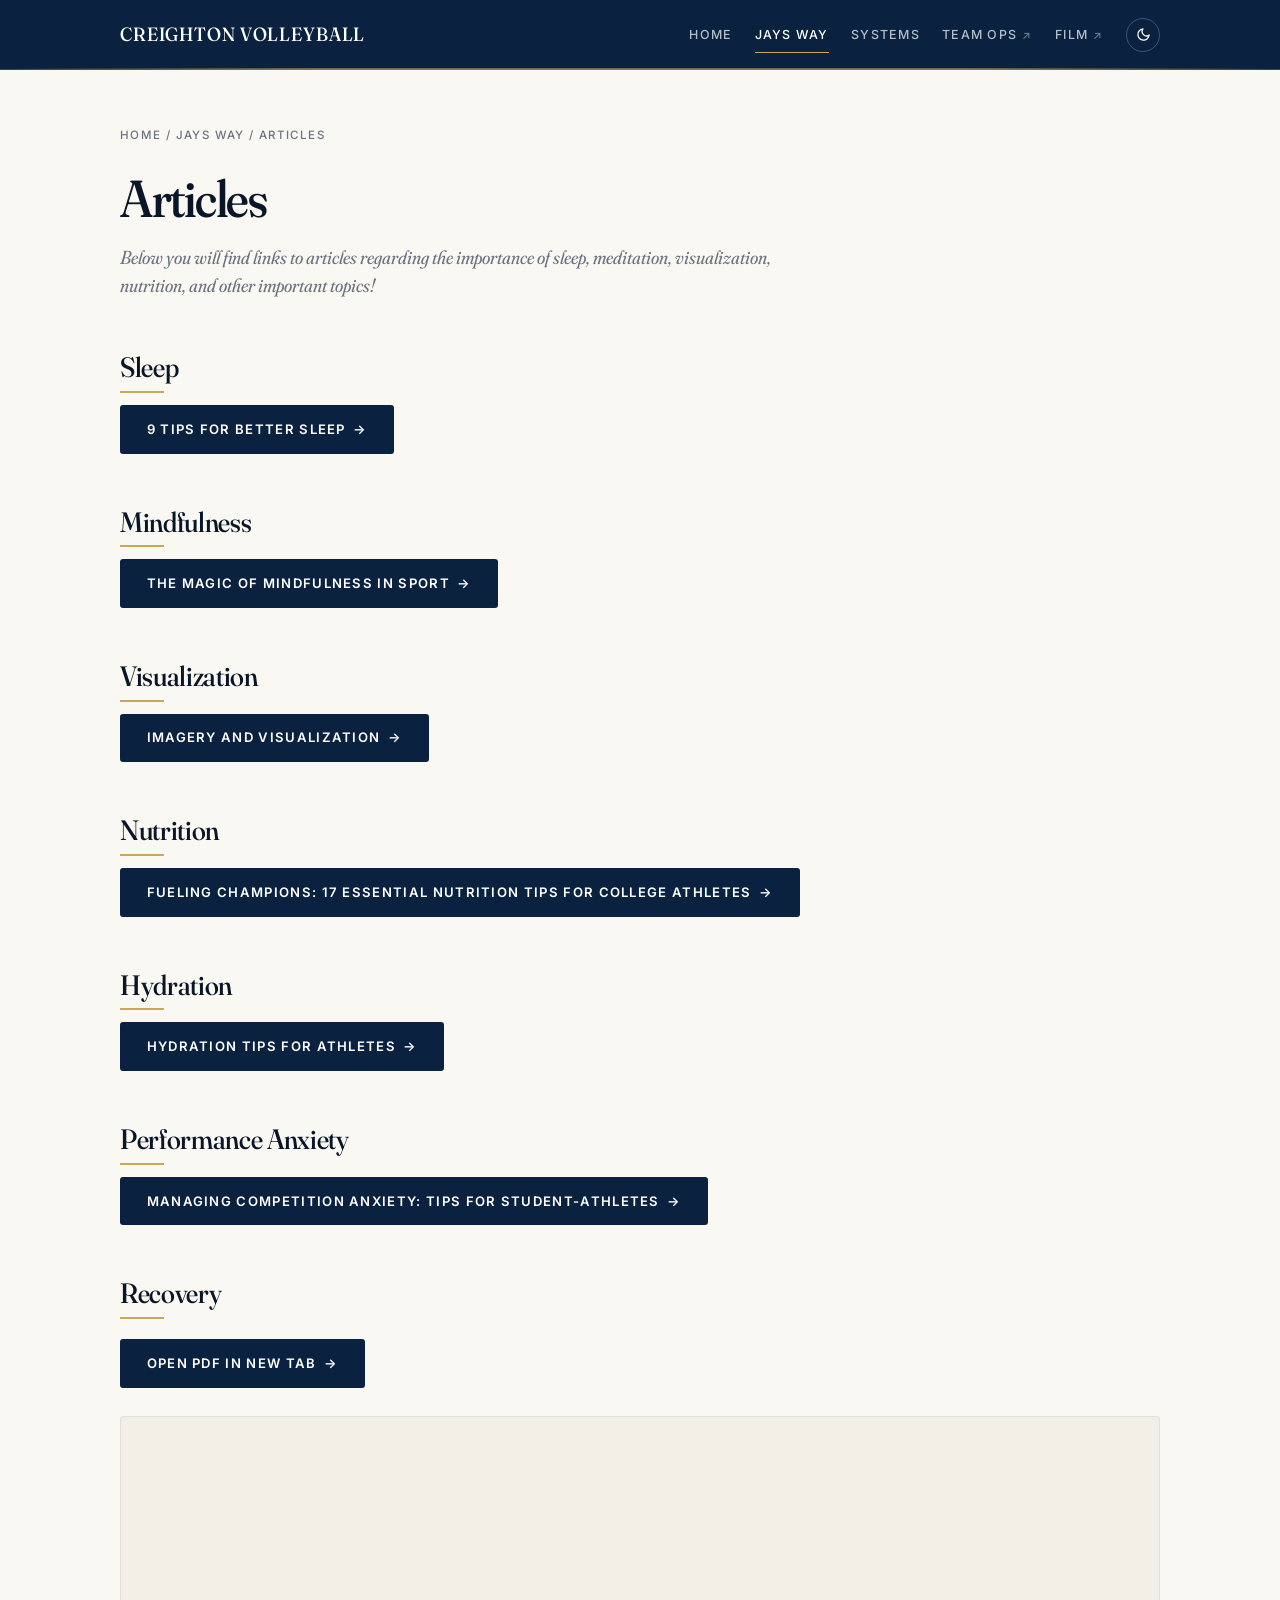
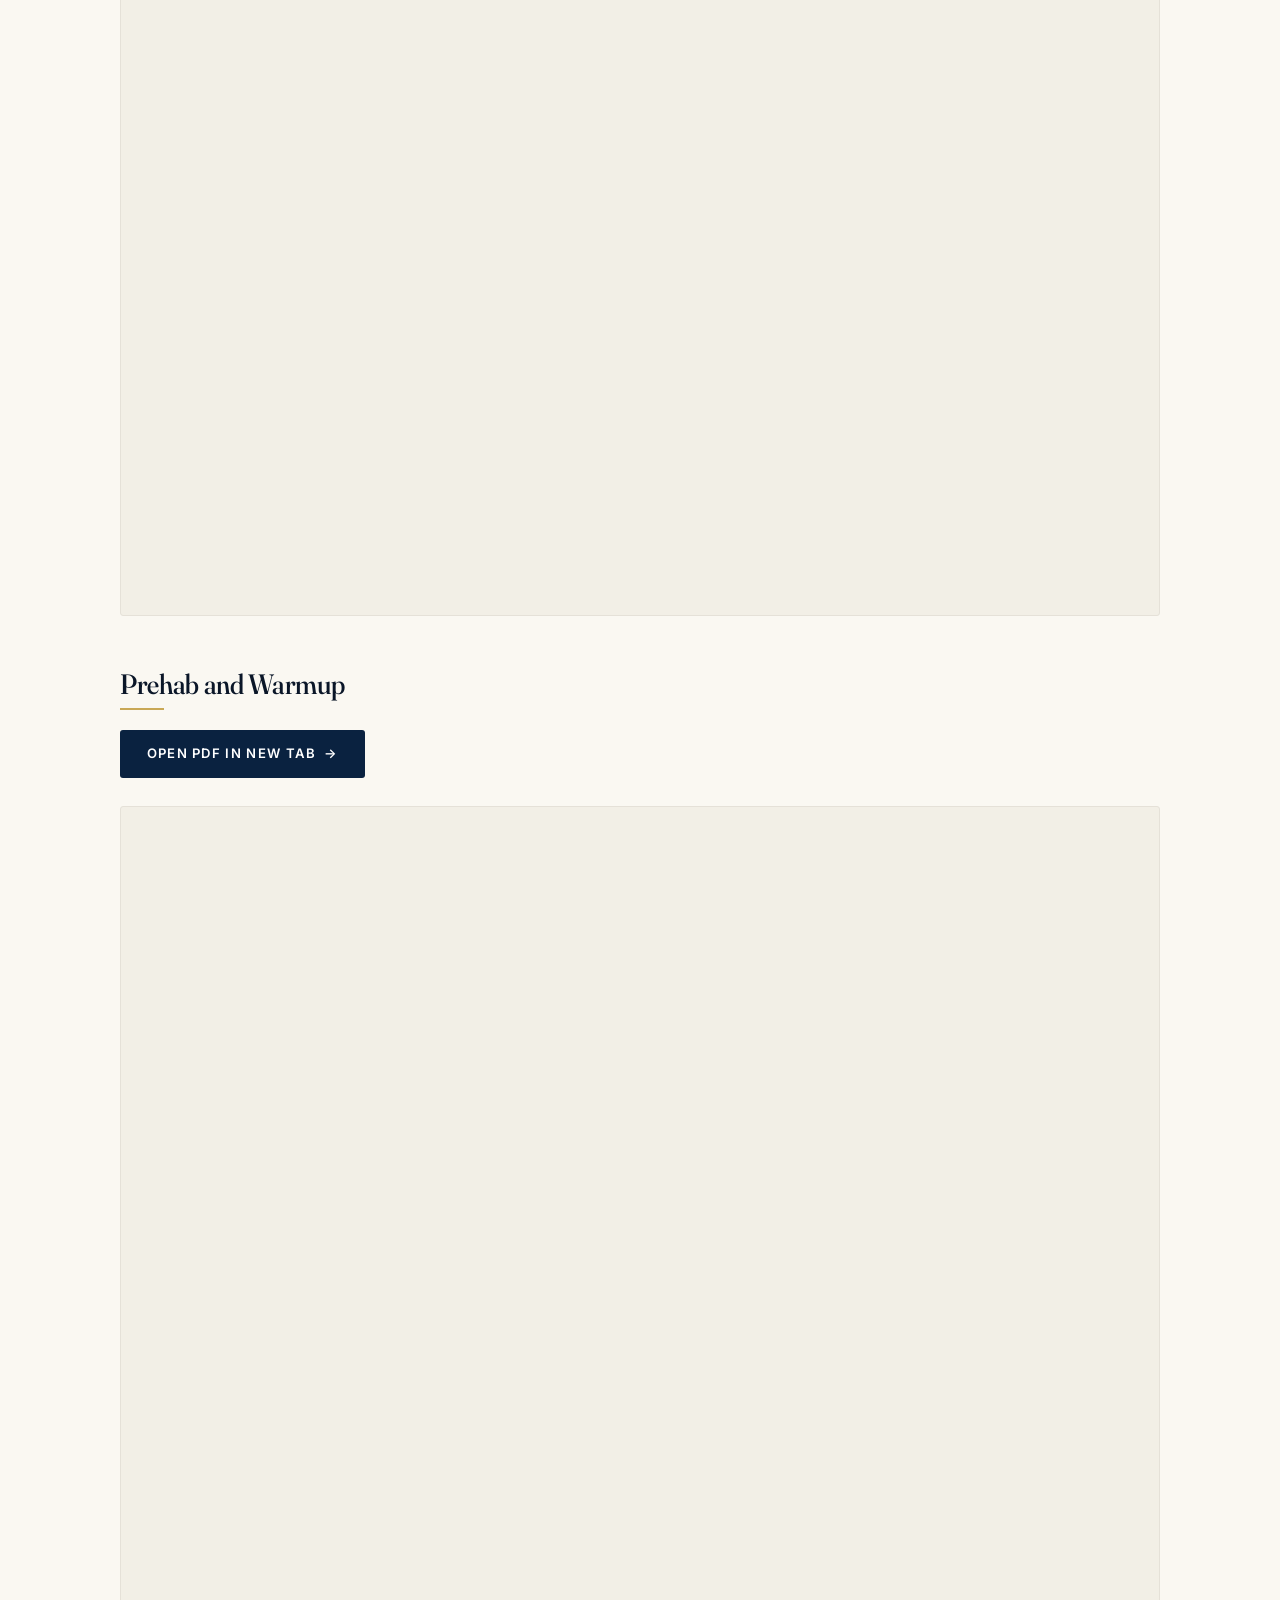
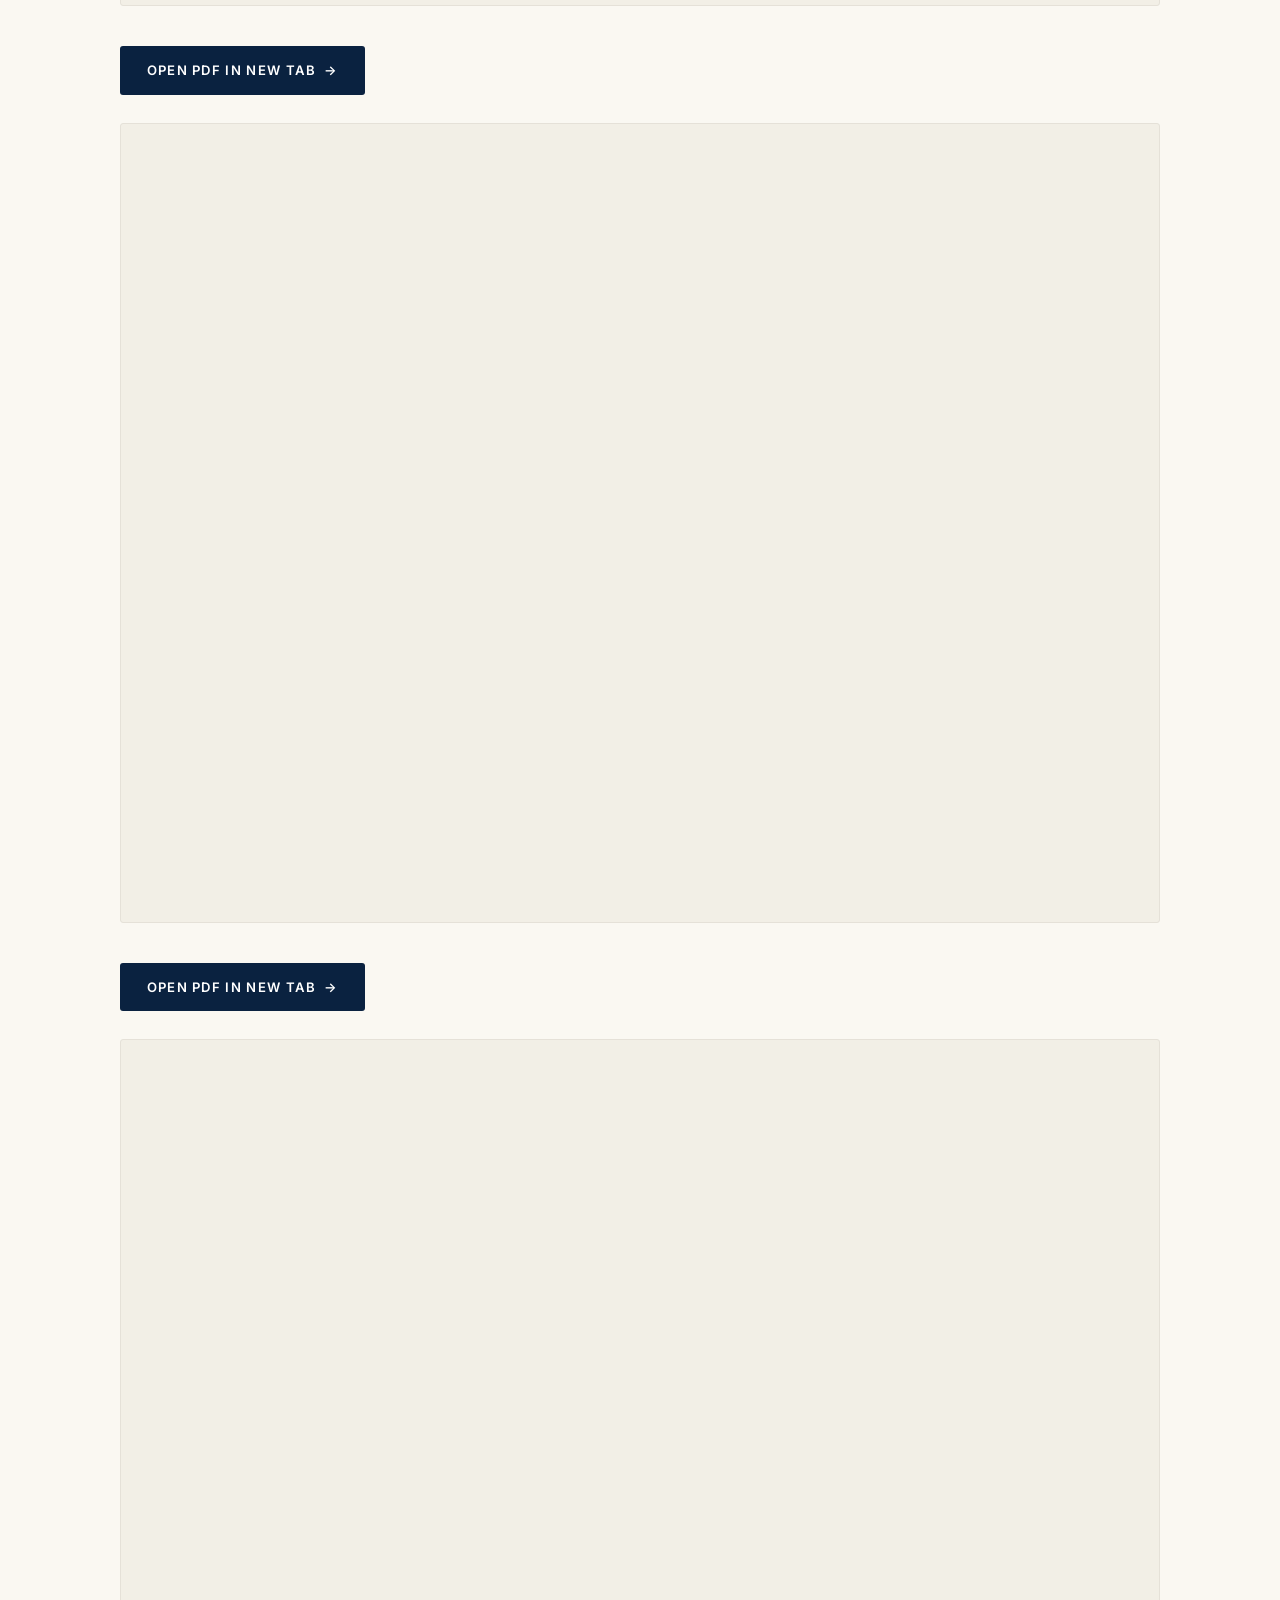
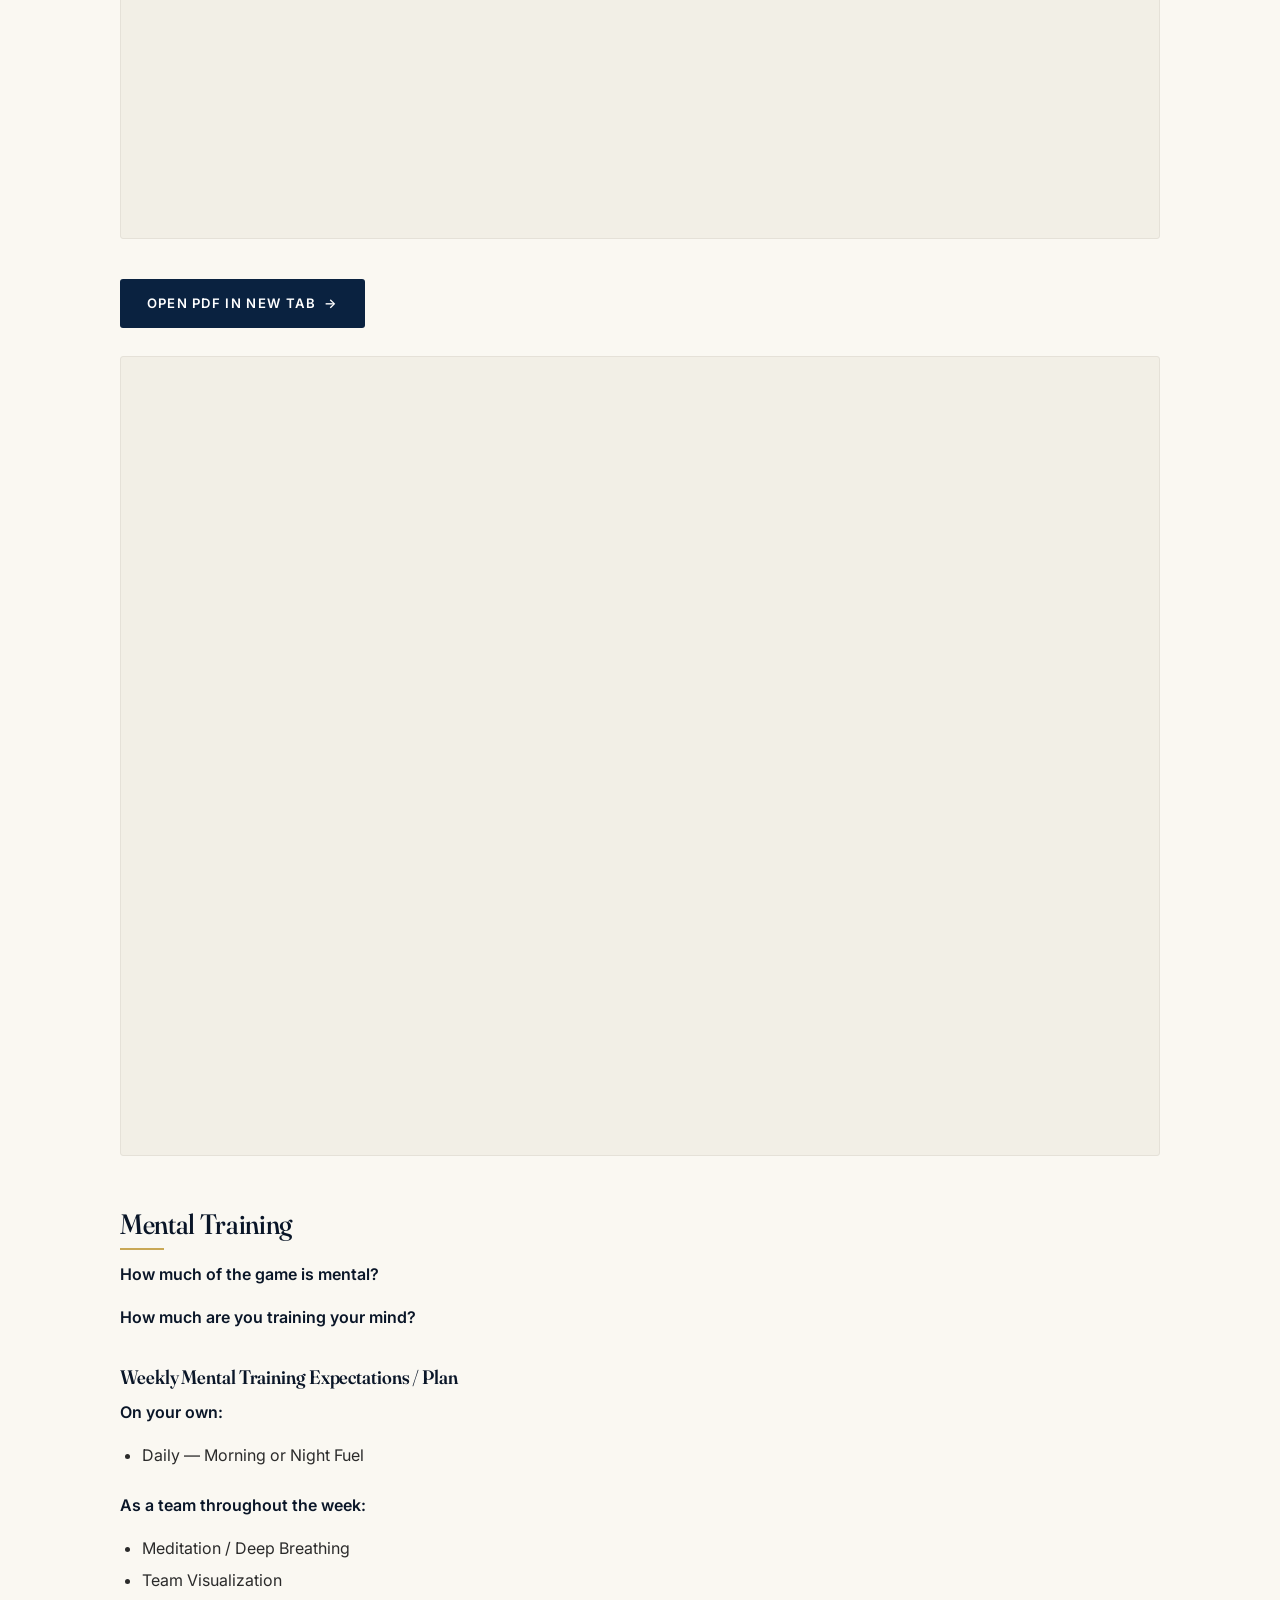
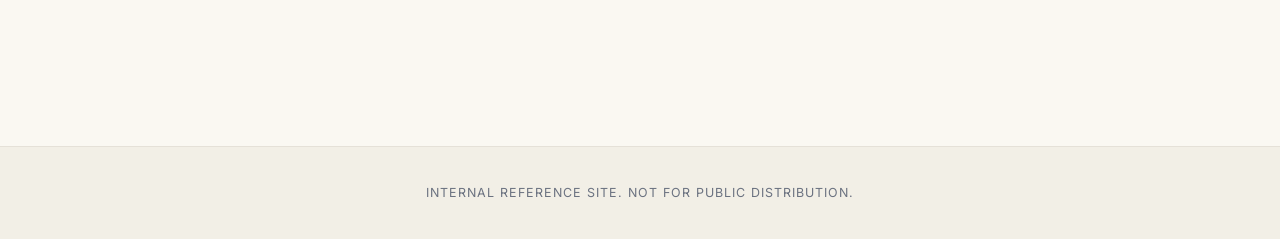
==== commit 60e494bf: "Update articles.html" ====
--- a/articles.html
+++ b/articles.html
@@ -18,7 +18,7 @@
     <div class="nav-right">
       <nav class="site-nav" aria-label="Primary">
         <a href="index.html">Home</a>
-        <a href="jays-way.html">Jays Way</a>
+        <a href="jays-way.html"class="active">Jays Way</a>
         <a href="systems.html">Systems</a>
         <a href="https://creighton.teamworksapp.com/calendar/view" class="ext" target="_blank" rel="noopener">Team Ops</a>
         <a href="https://portal.volleymetrics.hudl.com/#/portal/dashboard" class="ext" target="_blank" rel="noopener">Film</a>
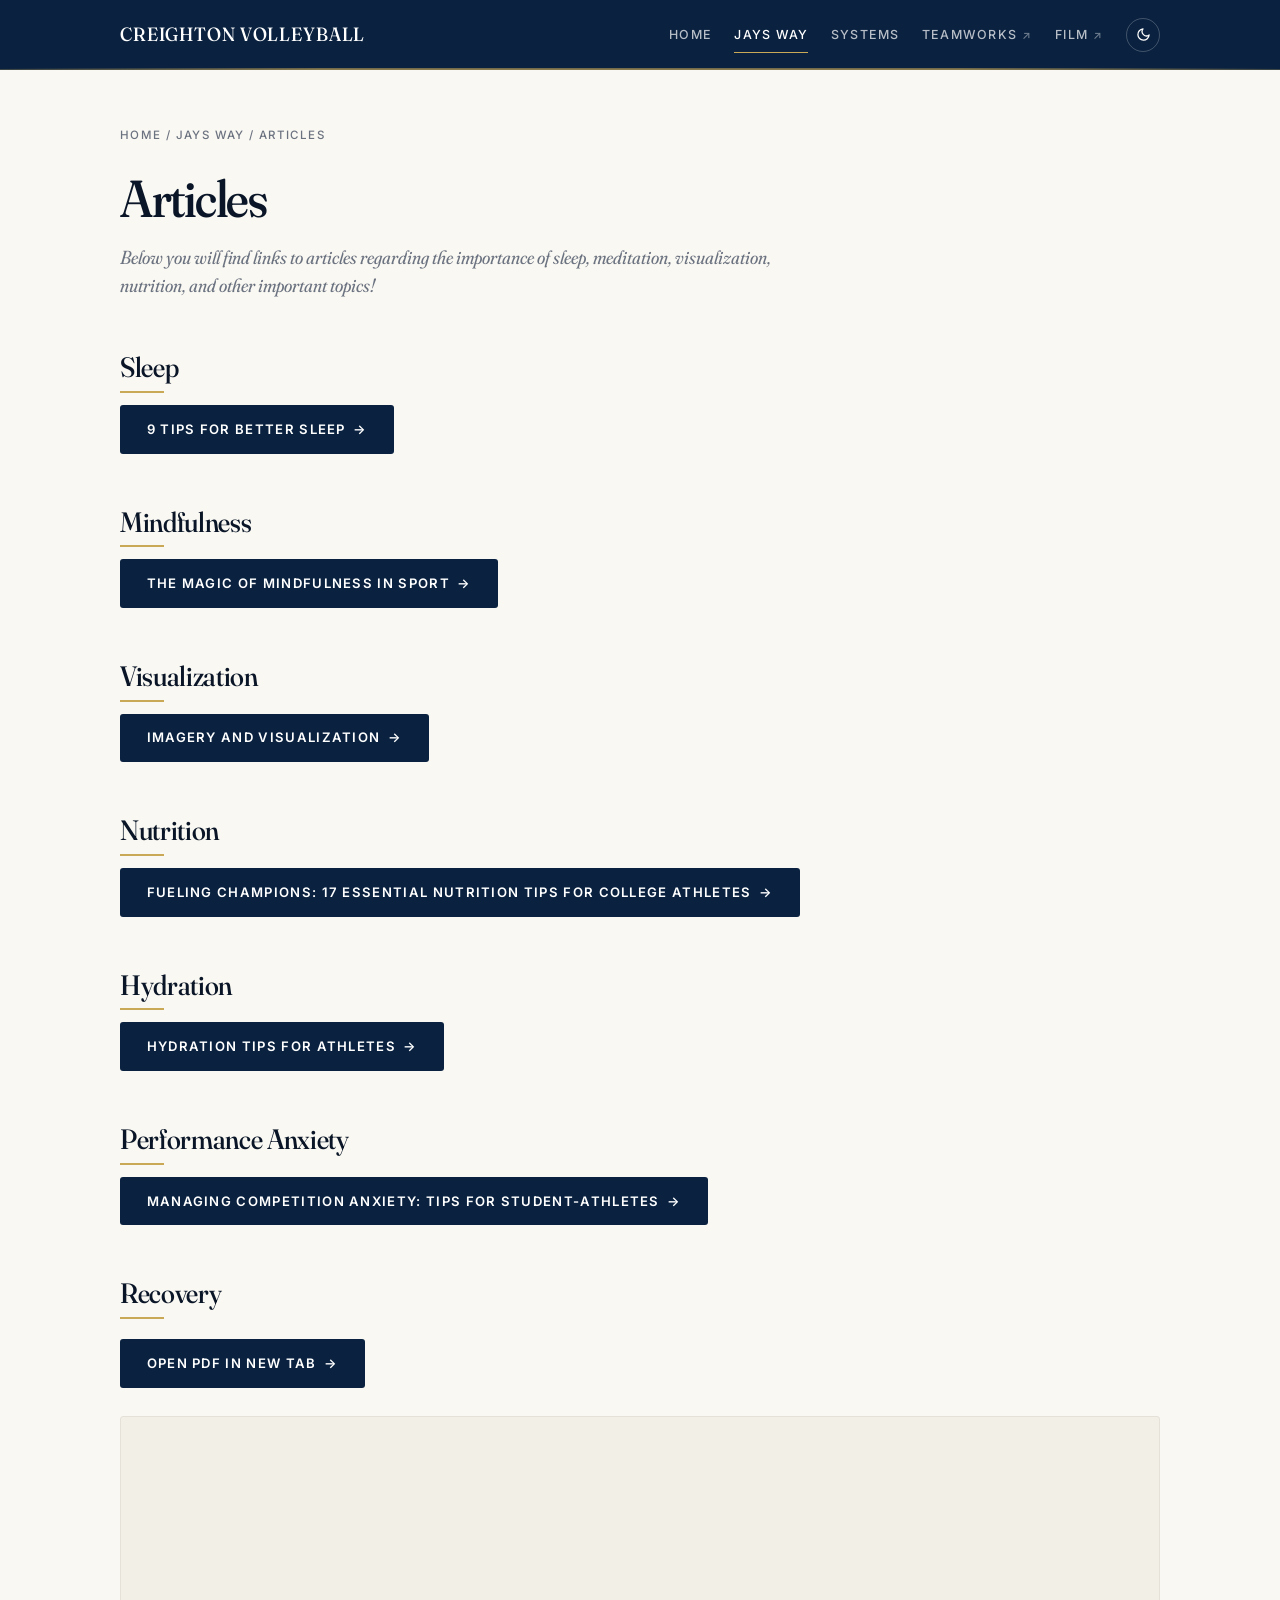
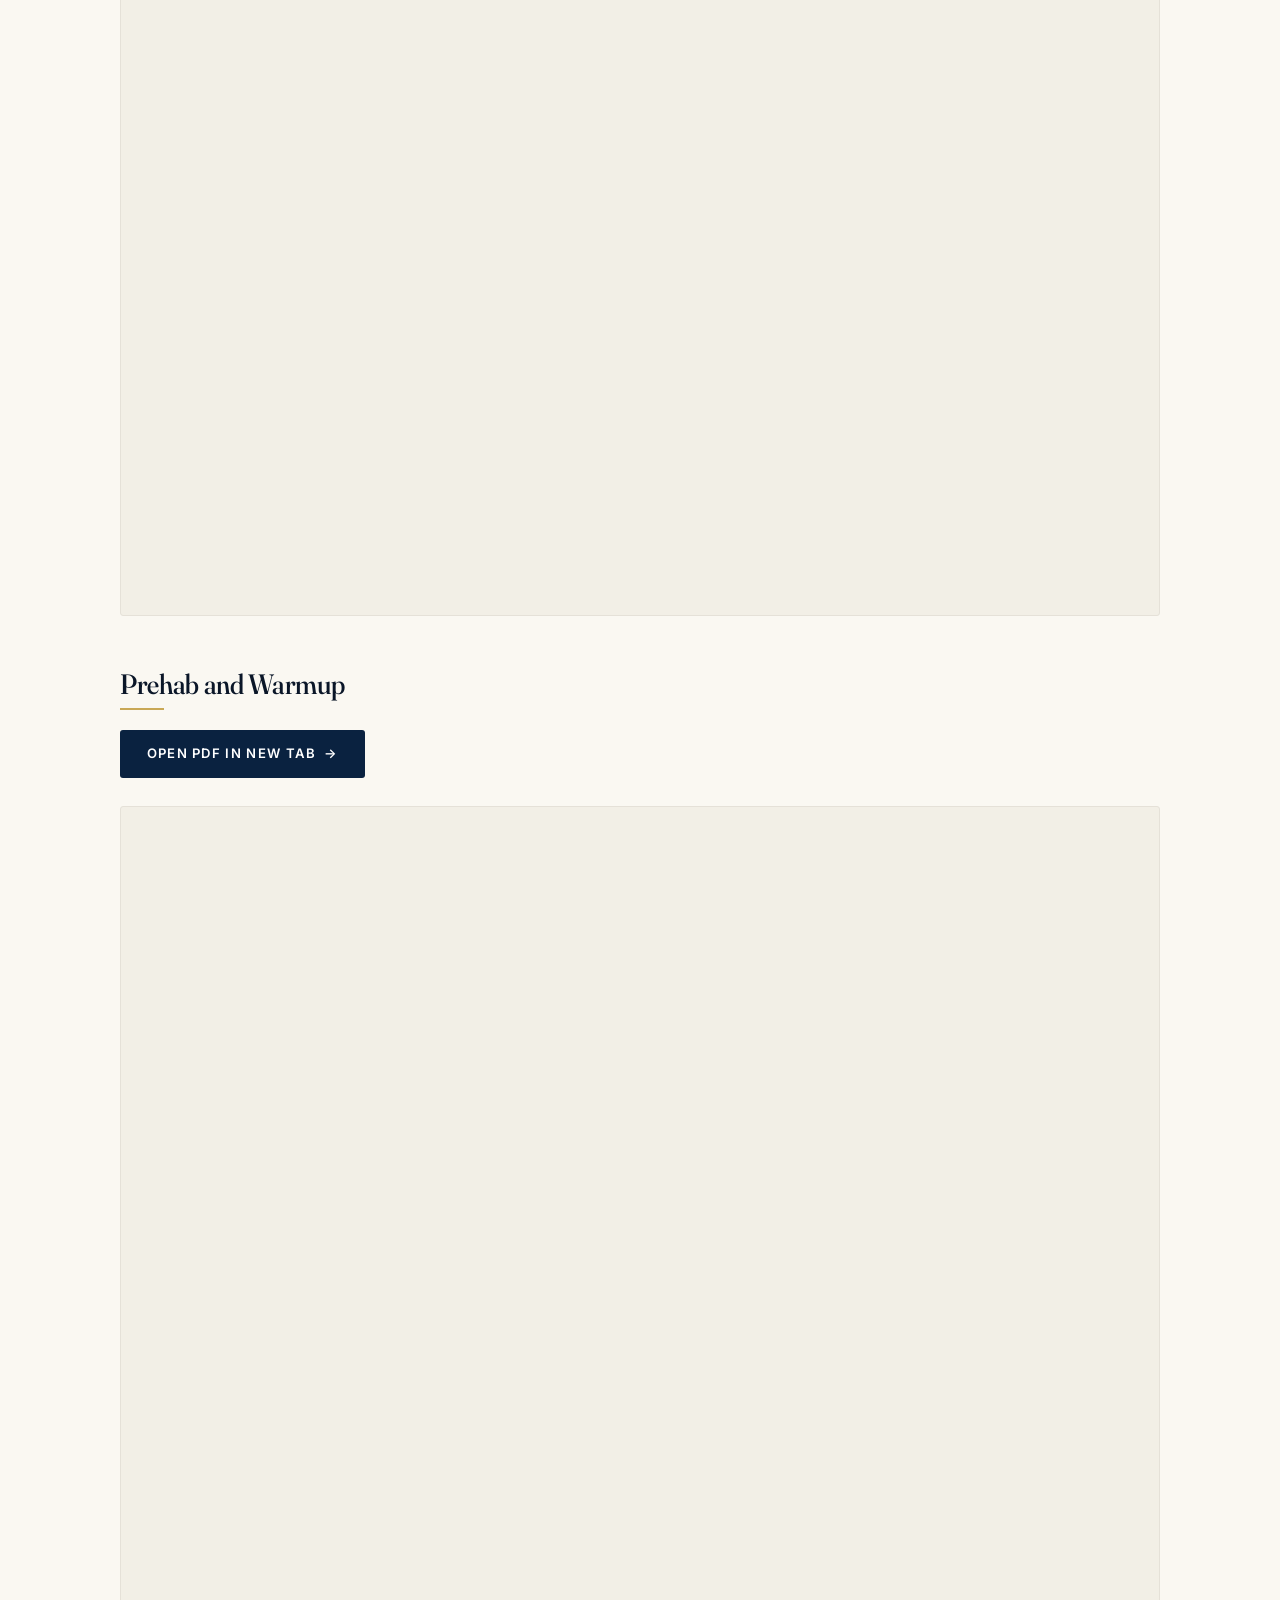
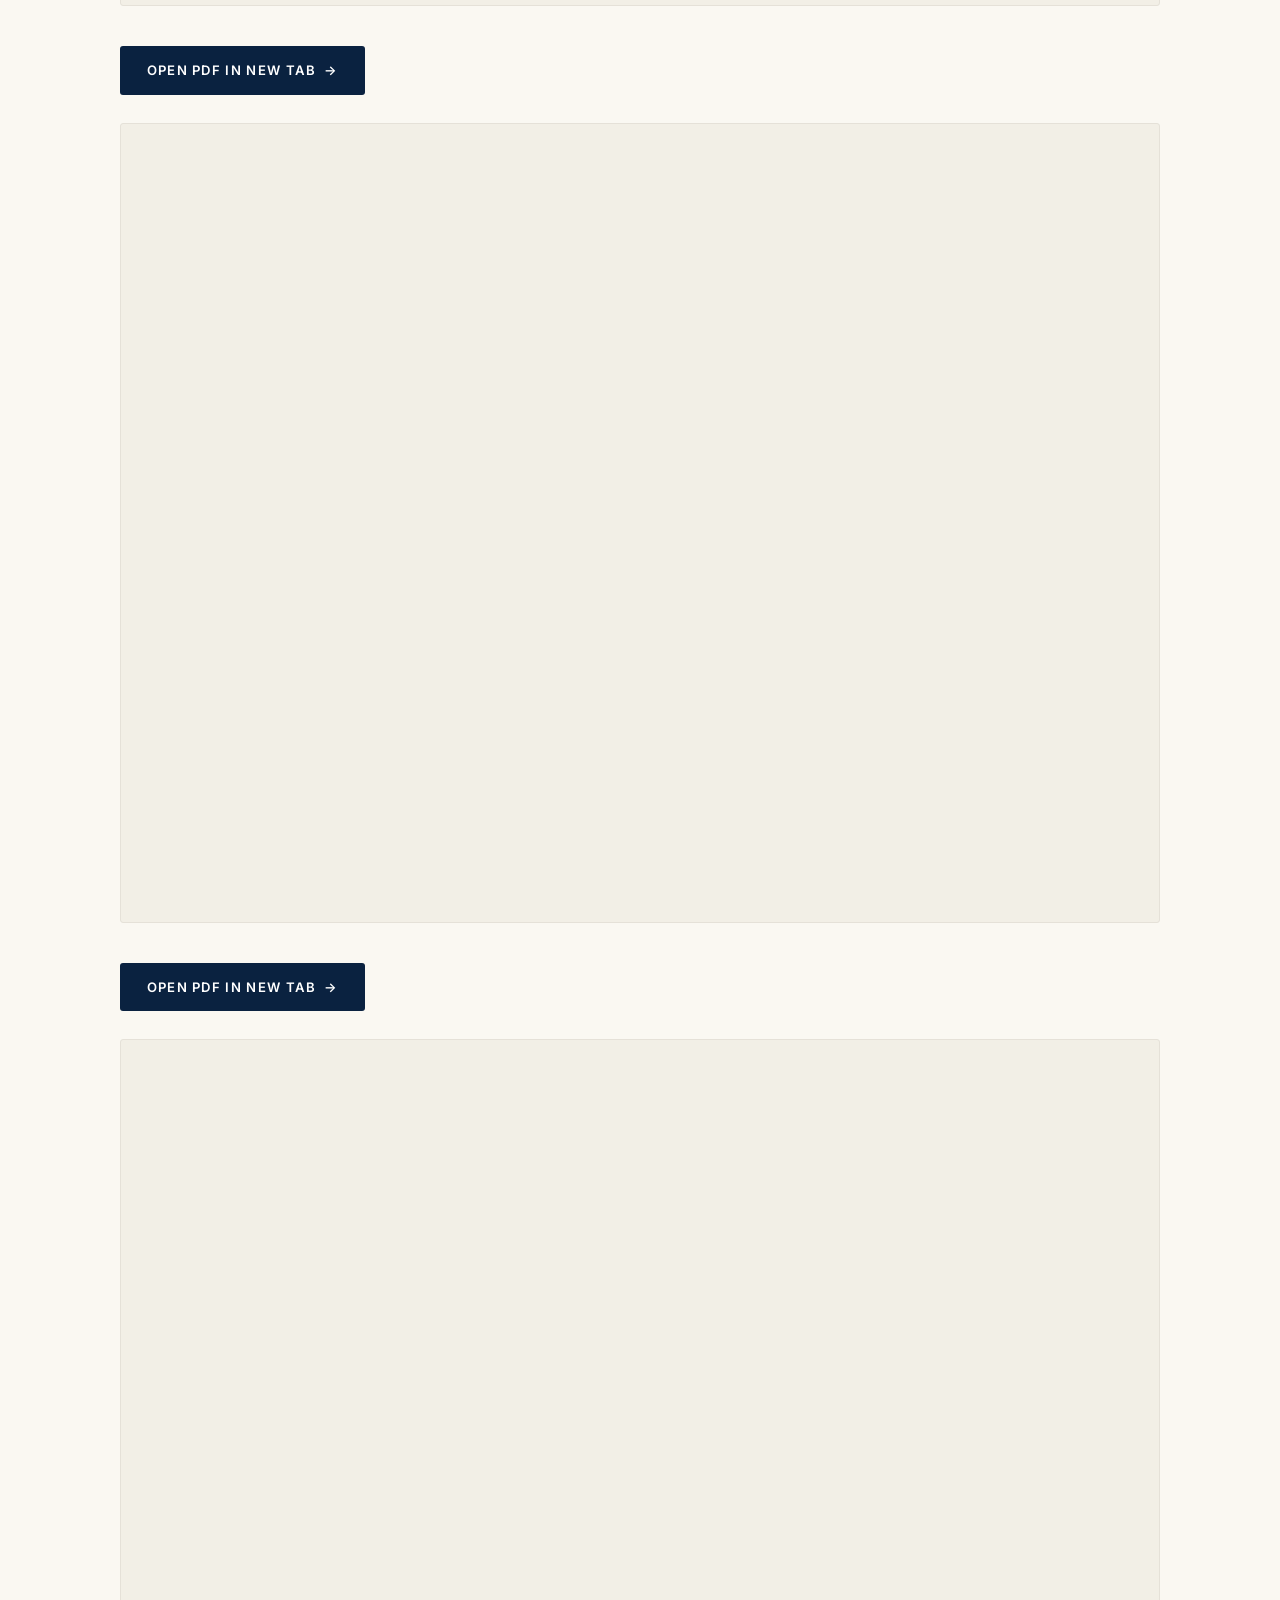
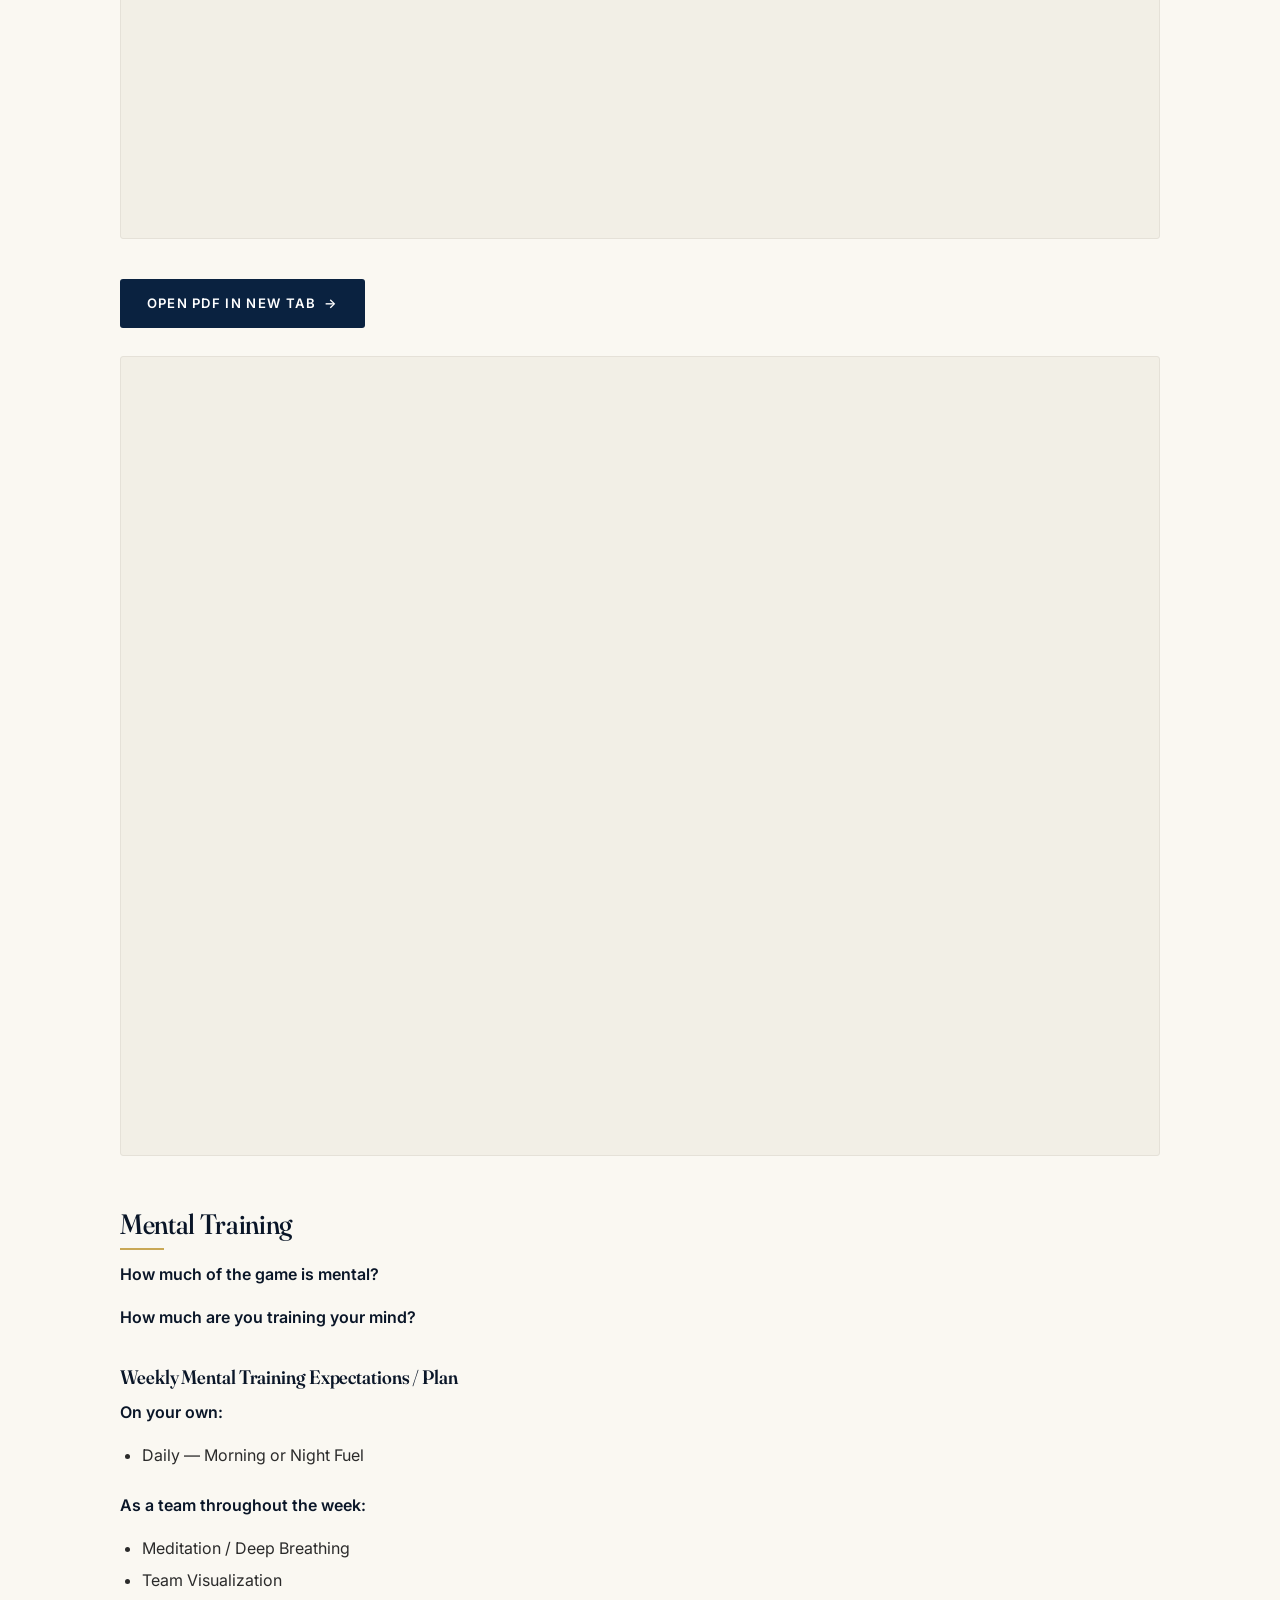
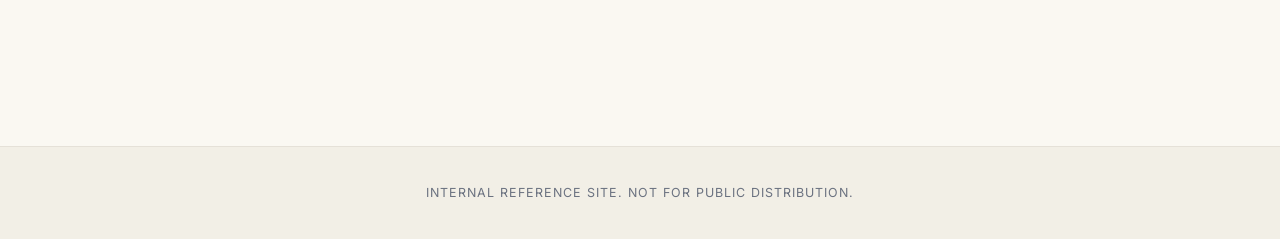
==== commit 710f739b: "Update articles.html" ====
--- a/articles.html
+++ b/articles.html
@@ -20,7 +20,7 @@
         <a href="index.html">Home</a>
         <a href="jays-way.html"class="active">Jays Way</a>
         <a href="systems.html">Systems</a>
-        <a href="https://creighton.teamworksapp.com/calendar/view" class="ext" target="_blank" rel="noopener">Team Ops</a>
+        <a href="https://creighton.teamworksapp.com/calendar/view" class="ext" target="_blank" rel="noopener">Teamworks</a>
         <a href="https://portal.volleymetrics.hudl.com/#/portal/dashboard" class="ext" target="_blank" rel="noopener">Film</a>
       </nav>
       <button class="theme-toggle" type="button" aria-label="Toggle dark mode" title="Toggle theme">
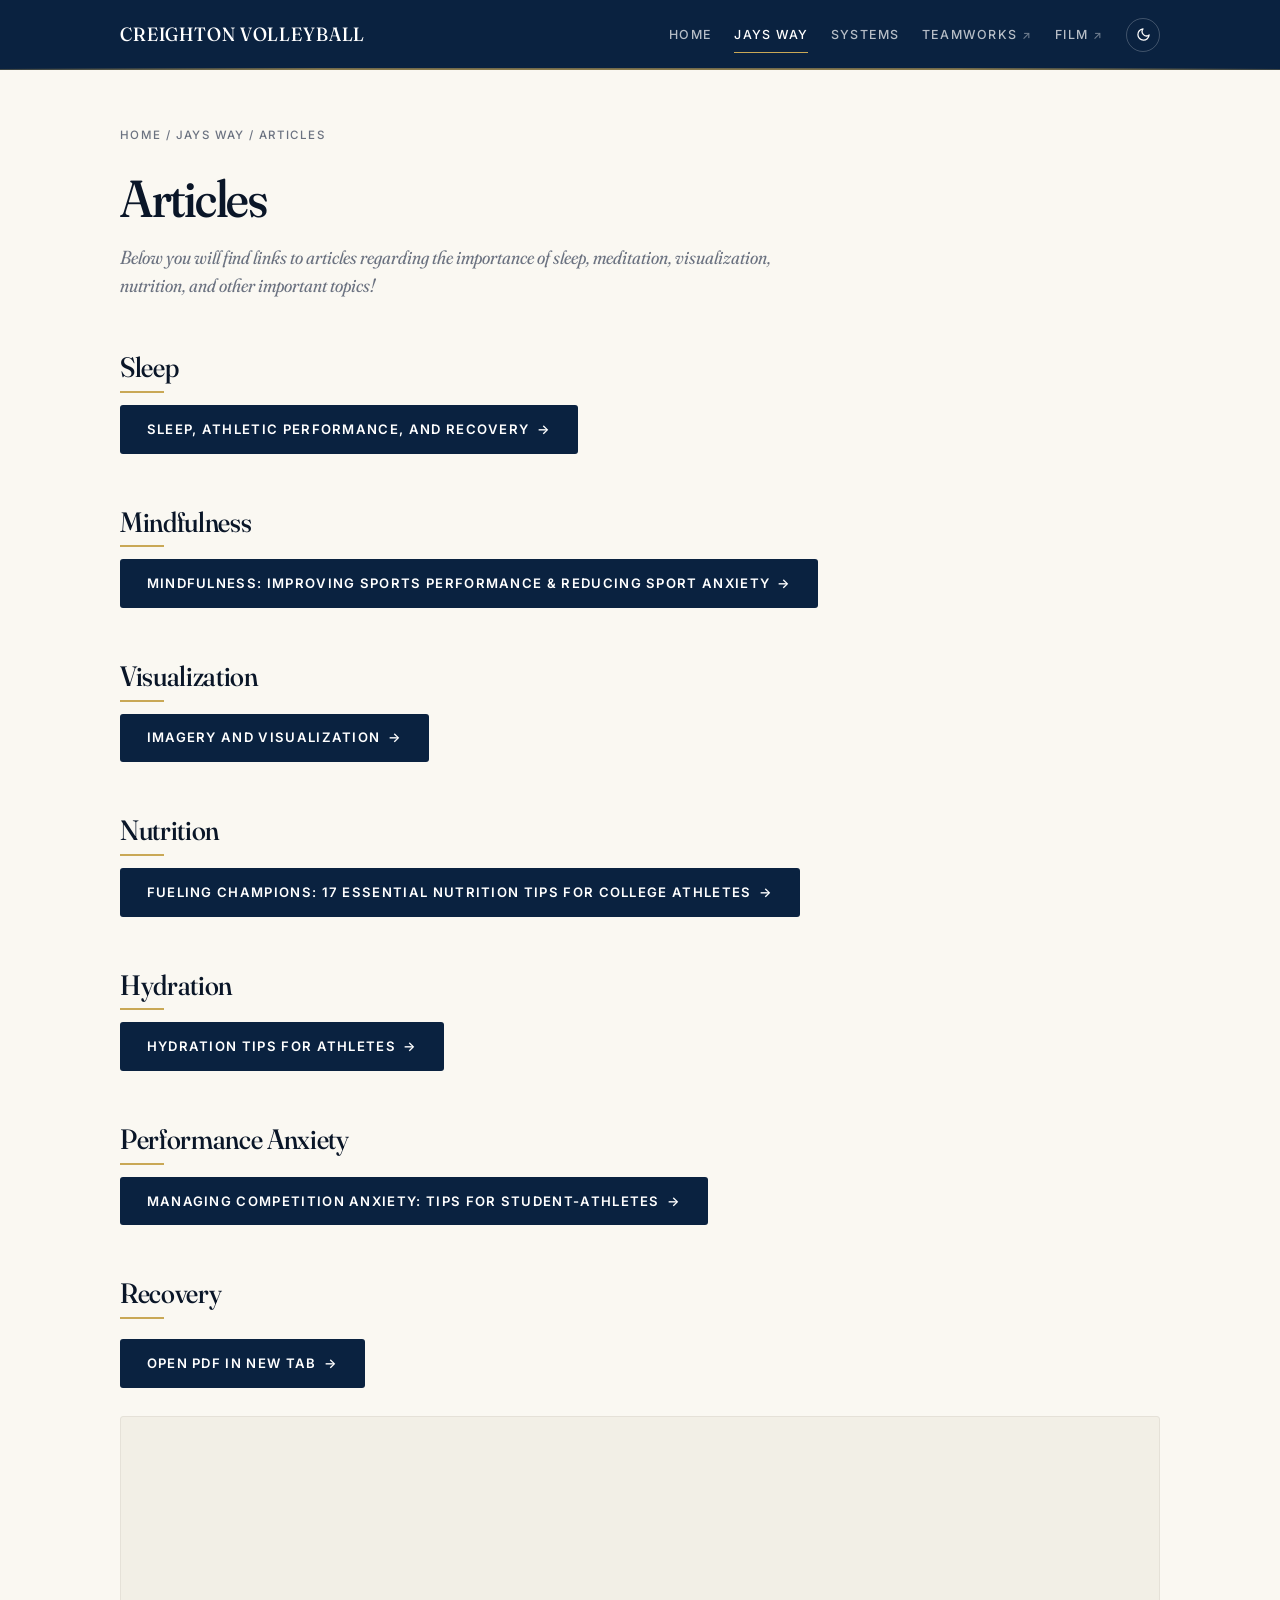
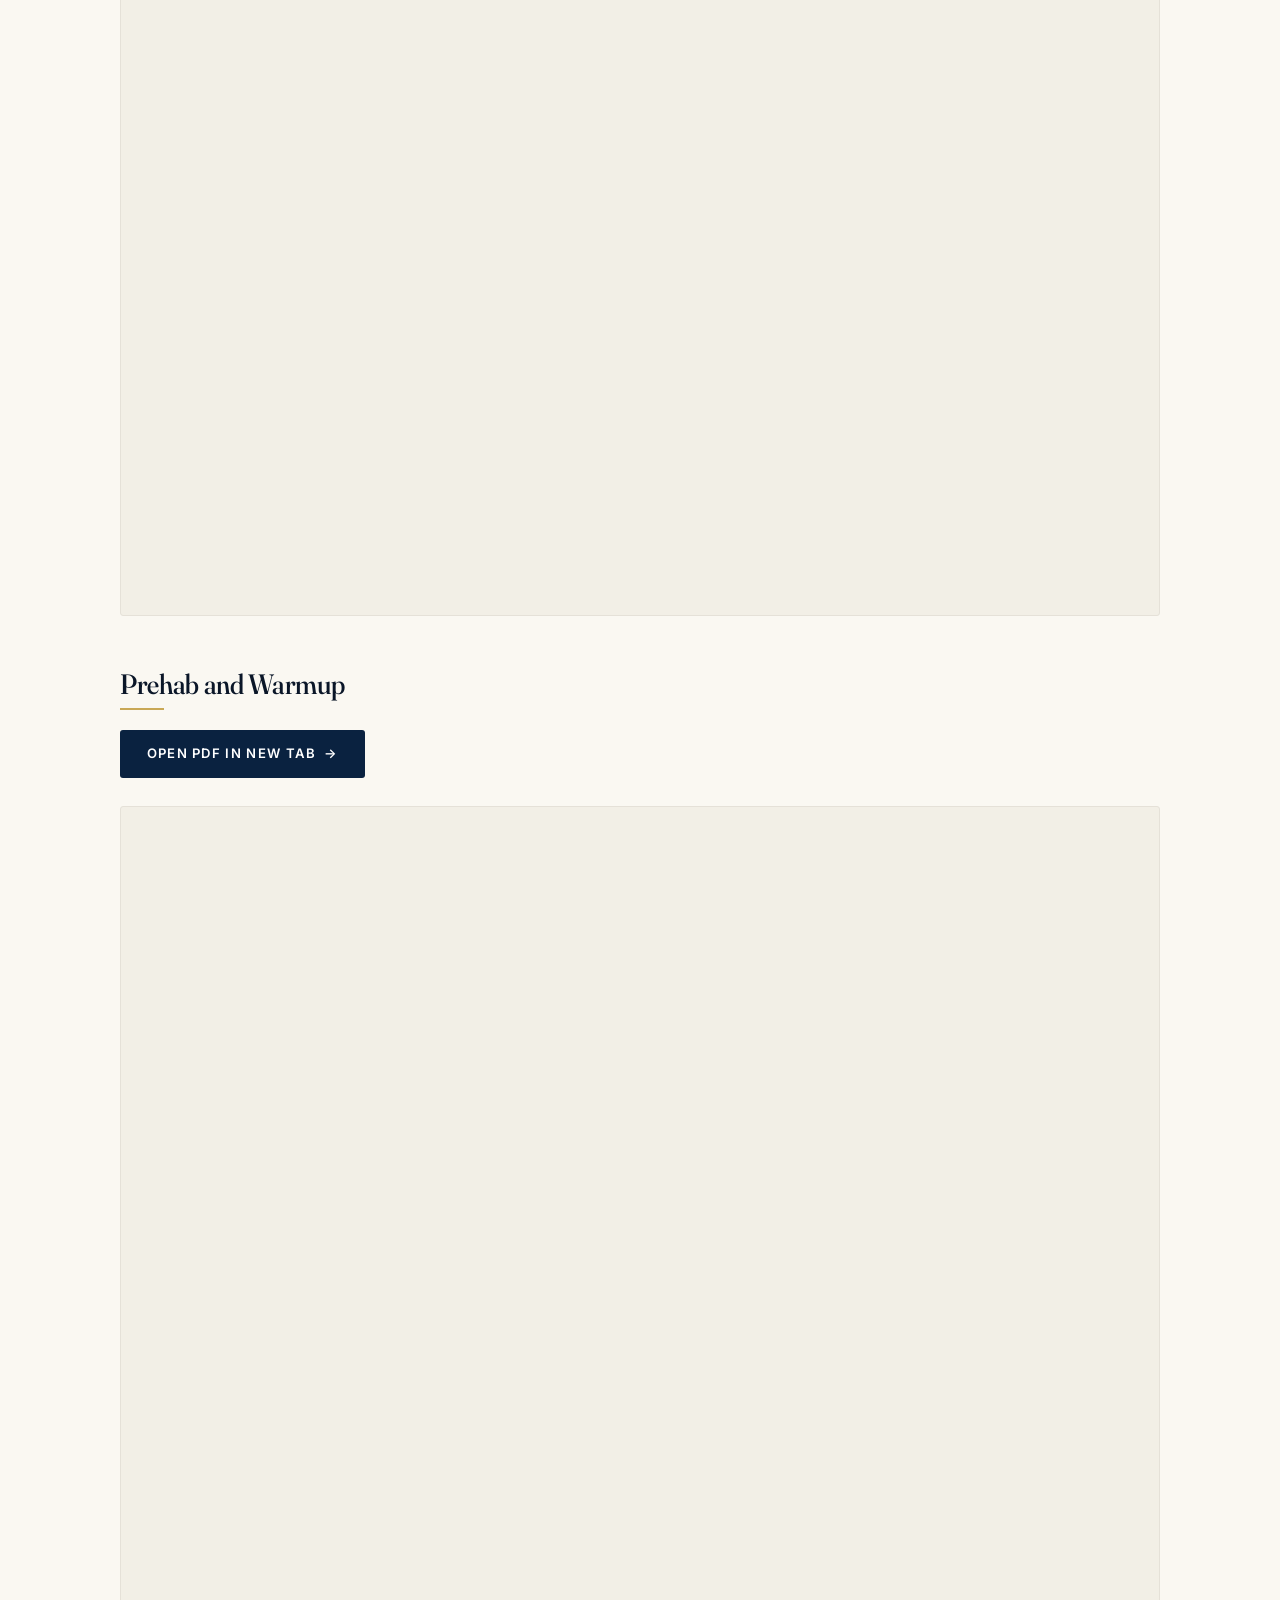
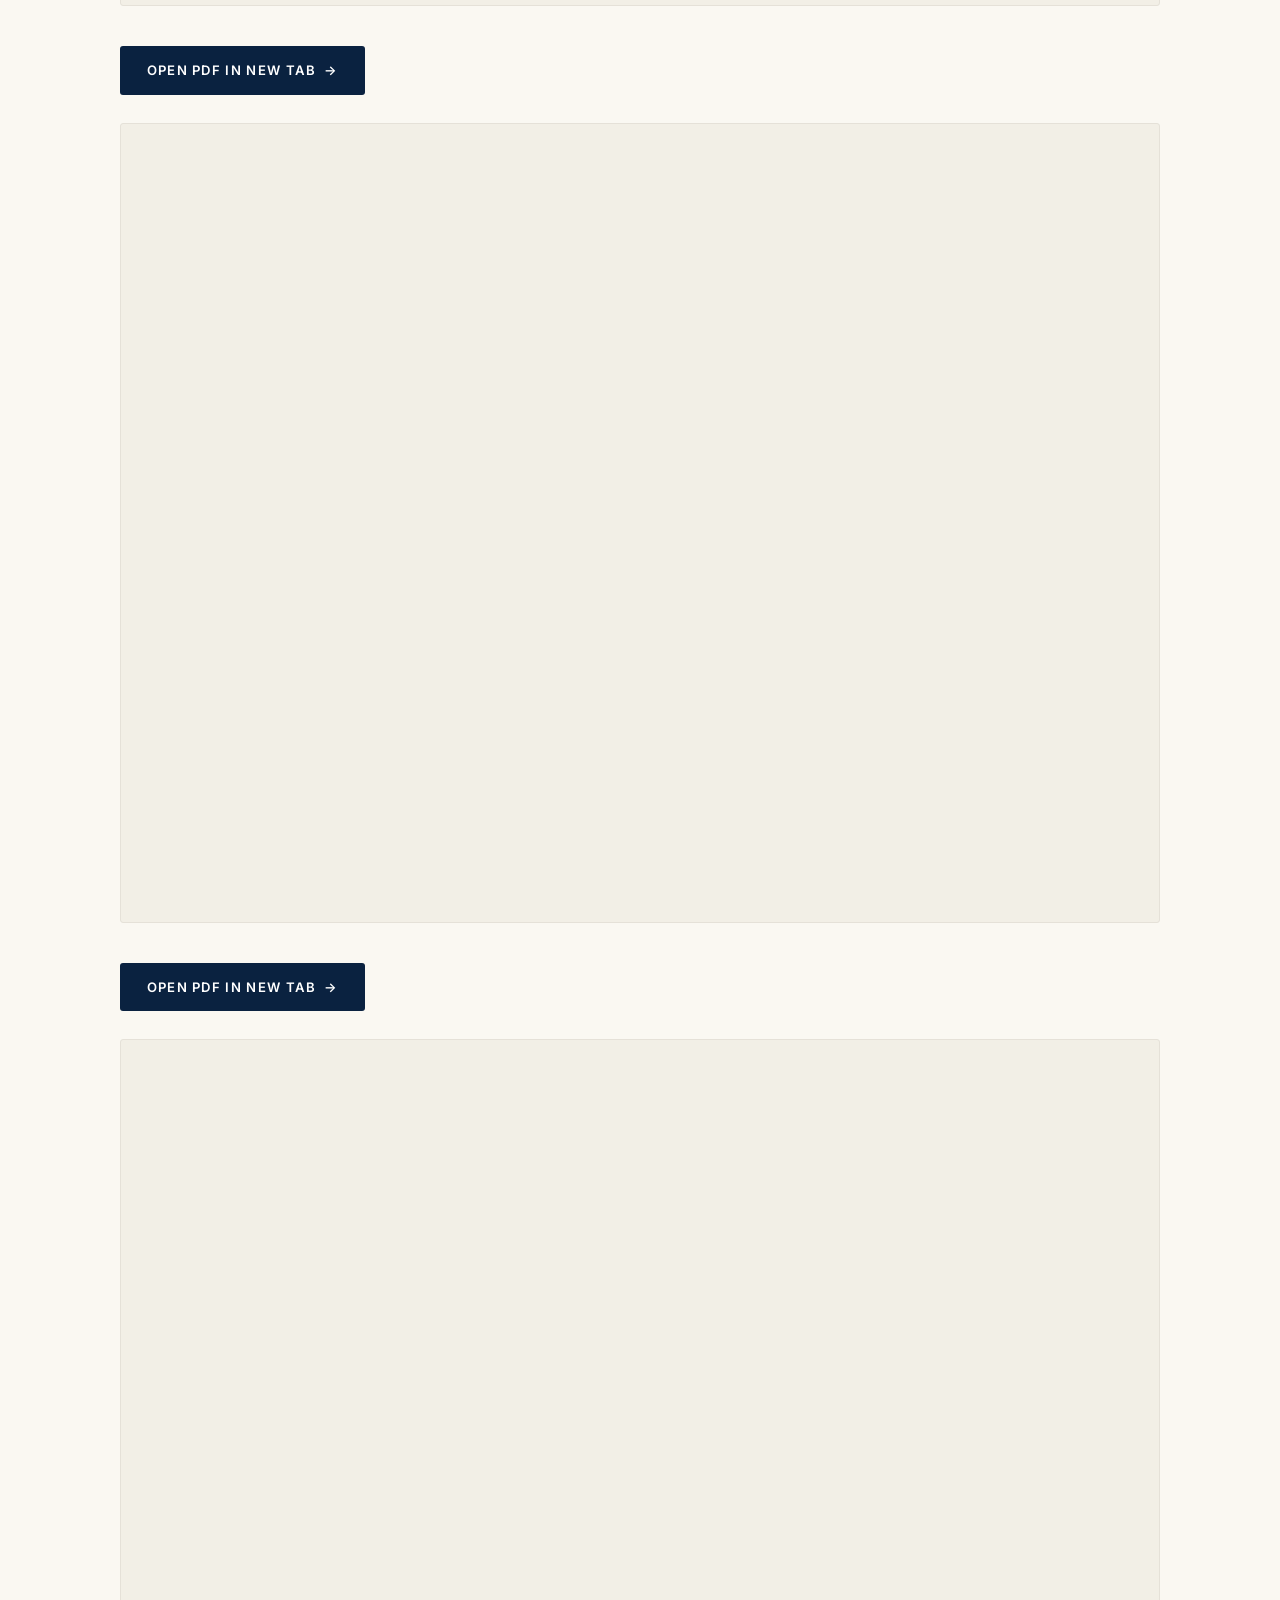
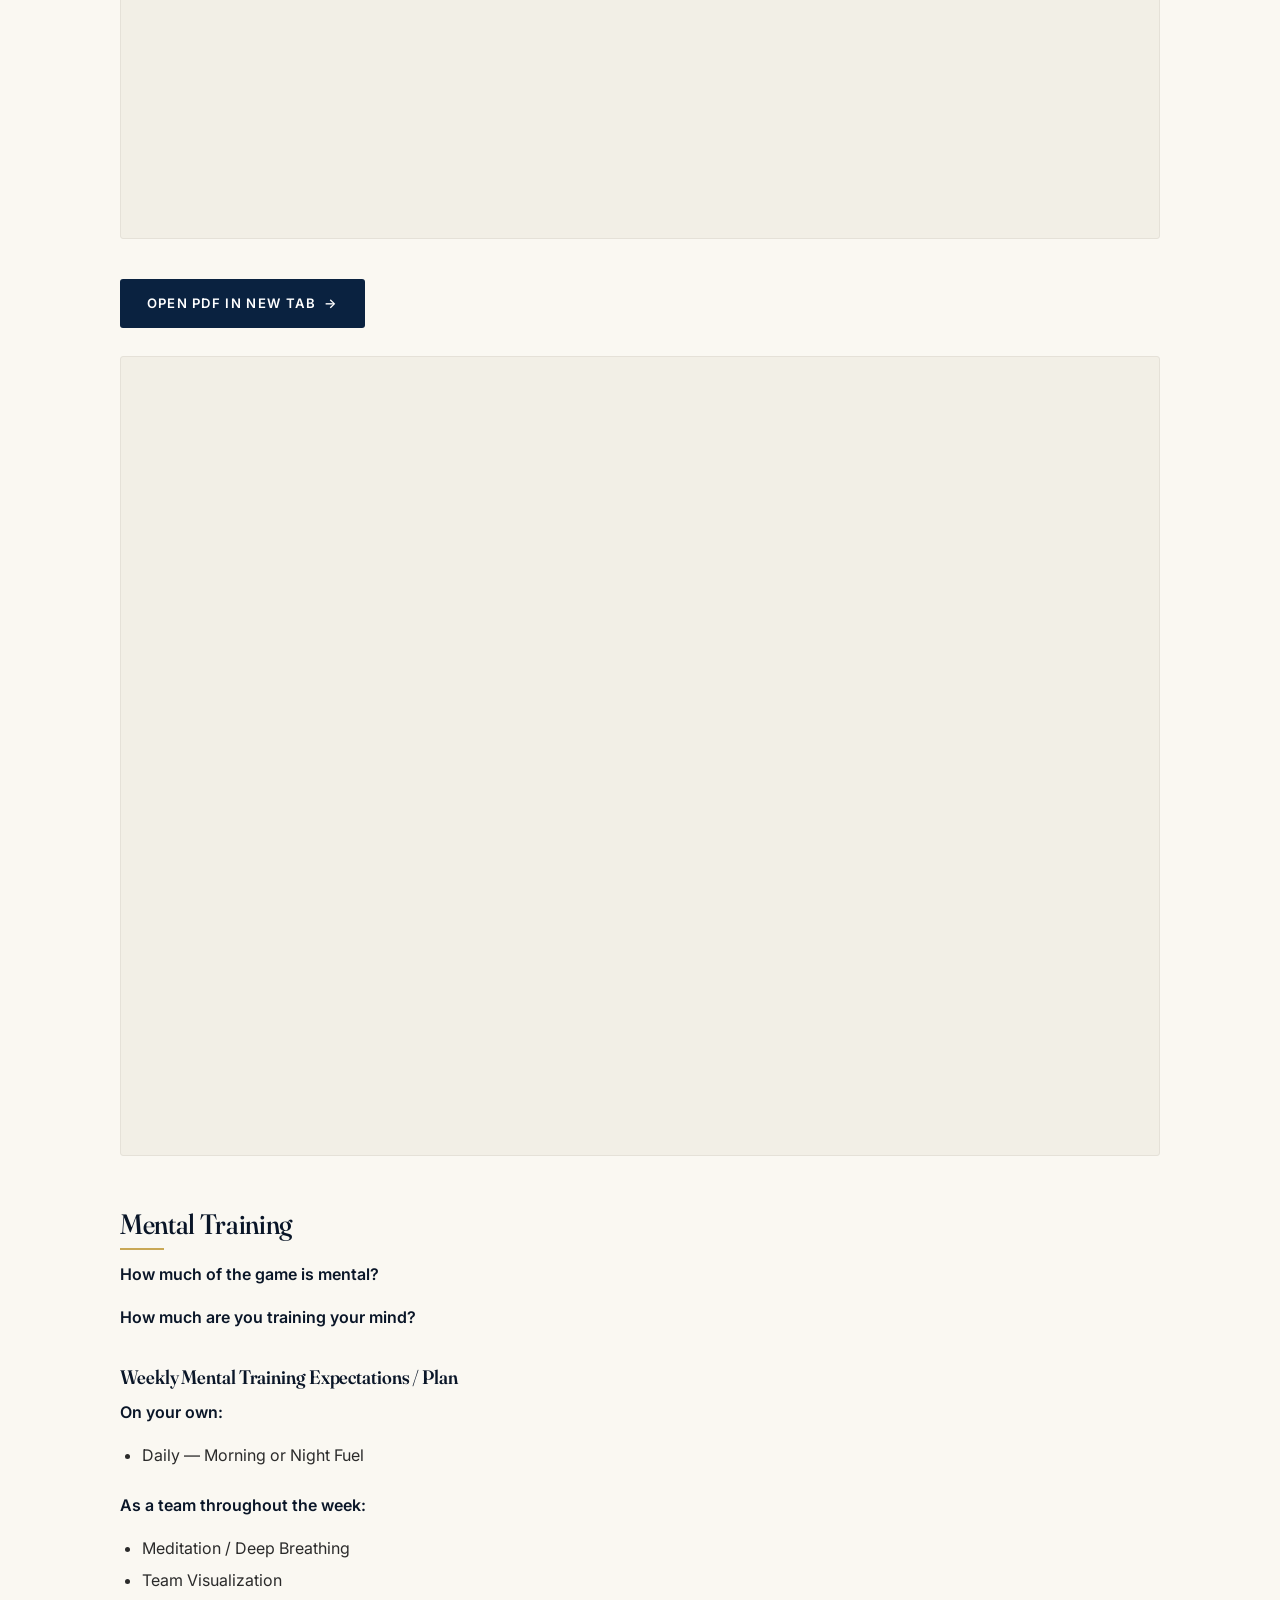
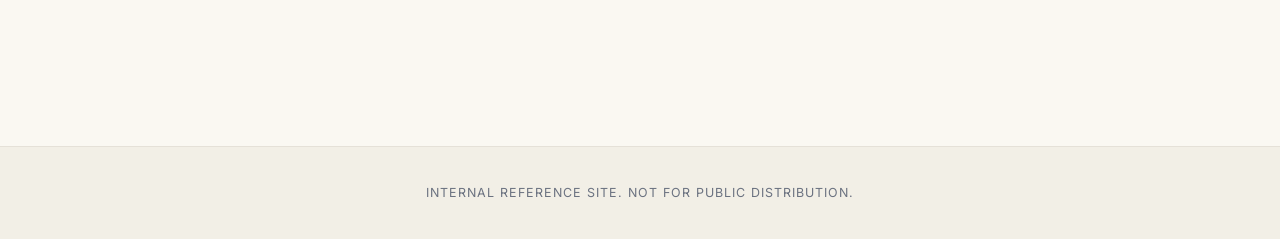
==== commit 39a7e639: "Update articles.html" ====
--- a/articles.html
+++ b/articles.html
@@ -39,17 +39,17 @@
 
   <h2>Sleep</h2>
   <div class="btn-stack">
-    <a class="btn" href="assets/pdf/sleeping-tips.pdf" target="_blank" rel="noopener">9 tips for Better Sleep</a>
+    <a class="btn" href="assets/pdf/Sleep_Athletic_Performance_and_Recovery.pdf" target="_blank" rel="noopener">Sleep, Athletic Performance, and Recovery</a>
   </div>  
   
   <h2>Mindfulness</h2>
   <div class="btn-stack">
-    <a class="btn" href="assets/pdf/mindfulness-magic.pdf" target="_blank" rel="noopener">The Magic of Mindfulness in Sport</a>
+    <a class="btn" href="assets/pdf/Mindfulness.pdf" target="_blank" rel="noopener">Mindfulness: Improving Sports Performance & Reducing Sport Anxiety</a>
   </div>
 
   <h2>Visualization</h2>
   <div class="btn-stack">
-    <a class="btn" href="assets/pdf/imagery-and-visualization.pdf" target="_blank" rel="noopener">Imagery and Visualization</a>
+    <a class="btn" href="assets/pdf/Sport_Imagery_Training.pdf" target="_blank" rel="noopener">Imagery and Visualization</a>
   </div>
 
   <h2>Nutrition</h2>
